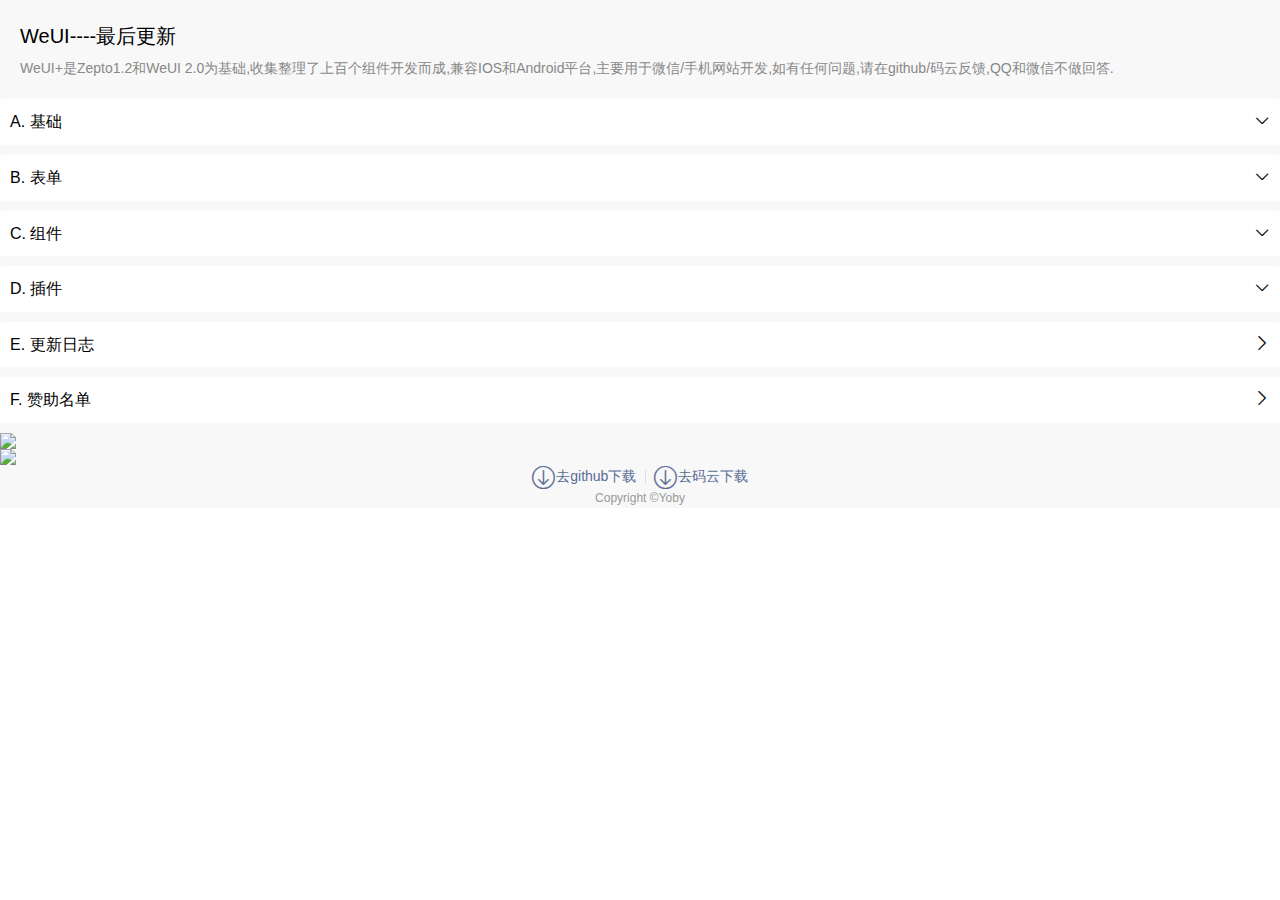
==== weui/index.html @ 35e092d7 "6.0后台改为golang" ====
<!doctype html>
<html>
<head>
<meta charset="utf-8">
<title>WeUI+在线演示</title>
 <meta name="viewport" content="width=device-width,initial-scale=1,user-scalable=0">
  <link rel="stylesheet" href="css/weui.css"/>
  <link rel="stylesheet" href="css/weuix.css"/>
  <link rel="icon" href="favicon.png"> <link rel="icon" href="favicon.ico">
      <script src="js/zepto.min.js"></script>
    <script src="js/php.js"></script>
      <script>

      $(function(){
	  $('.collapse .js-category').click(function(){
			$parent = $(this).parent('li');
			if($parent.hasClass('js-show')){
                        $parent.removeClass('js-show');
                        $(this).children('i').removeClass('icon-35').addClass('icon-74');
                    }else{
                        $parent.siblings().removeClass('js-show');
                        $parent.addClass('js-show');
                        $(this).children('i').removeClass('icon-74').addClass('icon-35');
                         $parent.siblings().find('i').removeClass('icon-35').addClass('icon-74');
                    }
		  });
       var kk=   ls.get("ver")
       console.log(kk)
          if(kk==null) {
              $.post("/ver", function (res) {
                  console.log(res)
                  ls.set("ver", res,3600*24*10*1000);
                  $("#num").text(res.ver)
                  $("#version").text(res.date)
              }, 'json')
          }else{
              $("#num").text(kk.ver)
              $("#version").text(kk.date)
          }

	  });

      </script>
</head>

<body ontouchstart>
<div class="contianer page-bg">
<div class="page-hd">
        <h1 class="page-hd-title">
            WeUI<span id="num" class="f-red"></span>----最后更新<span id="version" class="f-red"></span>
        </h1>
        <p class="page-hd-desc">WeUI+是Zepto1.2和WeUI 2.0为基础,收集整理了上百个组件开发而成,兼容IOS和Android平台,主要用于微信/手机网站开发,如有任何问题,请在github/码云反馈,QQ和微信不做回答.</p>
    </div>
<div class="page-bd">
        <ul class="collapse">
            <li><div class="weui-flex js-category" >
                    <div class="weui-flex__item" >A. 基础</div>
                    <i class="icon icon-74"></i>
                </div>
                <div class="page-category js-categoryInner">

                    <div class="weui-cells page-category-content">
                        <a class="weui-cell weui-cell_access" href="demo/base0.html">
                            <div class="weui-cell__bd">
                                <p>基础css类</p>
                            </div>
                            <div class="weui-cell__ft"></div>
                        </a>

            <a class="weui-cell weui-cell_access" href="demo/base1.html">
                <div class="weui-cell__bd">
                    <p>footer</p>
                </div>
                <div class="weui-cell__ft"></div>
            </a>
                        <a class="weui-cell weui-cell_access" href="demo/base2.html">
                            <div class="weui-cell__bd">
                                <p>flex</p>
                            </div>
                            <div class="weui-cell__ft"></div>
                        </a>
                        <a class="weui-cell weui-cell_access" href="demo/base3.html">
                            <div class="weui-cell__bd">
                                <p>字体大小/9种颜色/背景</p>
                            </div>
                            <div class="weui-cell__ft"></div>
                        </a>
                        <a class="weui-cell weui-cell_access" href="demo/base4.html">
                            <div class="weui-cell__bd">
                                <p>边框/padding/margin/圆角/菜单竖线</p>
                            </div>
                            <div class="weui-cell__ft"></div>
                        </a>
                        <a class="weui-cell weui-cell_access" href="demo/base5.html">
                            <div class="weui-cell__bd">
                                <p>九宫格/十六宫格/无图宫格</p>
                            </div>
                            <div class="weui-cell__ft"></div>
                        </a>
                        <a class="weui-cell weui-cell_access" href="demo/base6.html">
                            <div class="weui-cell__bd">
                                <p>表格</p>
                            </div>
                            <div class="weui-cell__ft"></div>
                        </a>
                        <a class="weui-cell weui-cell_access" href="demo/base7.html">
                            <div class="weui-cell__bd">
                                <p>article/时间线</p>
                            </div>
                            <div class="weui-cell__ft"></div>
                        </a>
                        <a class="weui-cell weui-cell_access" href="demo/base8.html">
                            <div class="weui-cell__bd">
                                <p>加载提示/loading/分割线</p>
                            </div>
                            <div class="weui-cell__ft"></div>
                        </a>
                        <a class="weui-cell weui-cell_access" href="demo/base9.html">
                            <div class="weui-cell__bd">
                                <p>导航,小红点/徽章</p>
                            </div>
                            <div class="weui-cell__ft"></div>
                        </a>

                        <a class="weui-cell weui-cell_access" href="demo/base10.html">
                            <div class="weui-cell__bd">
                                <p>图标</p>
                            </div>
                            <div class="weui-cell__ft"></div>
                        </a>
                        <a class="weui-cell weui-cell_access" href="demo/base11.html">
                            <div class="weui-cell__bd">
                                <p>标签</p>
                            </div>
                            <div class="weui-cell__ft"></div>
                        </a>
                        <a class="weui-cell weui-cell_access" href="demo/base12.html">
                            <div class="weui-cell__bd">
                                <p>gallery</p>
                            </div>
                            <div class="weui-cell__ft"></div>
                        </a>
                        <a class="weui-cell weui-cell_access" href="demo/base13.html">
                            <div class="weui-cell__bd">
                                <p>列表list</p>
                            </div>
                            <div class="weui-cell__ft"></div>
                        </a>
                        <a class="weui-cell weui-cell_access" href="demo/base14.html">
                            <div class="weui-cell__bd">
                                <p>面板</p>
                            </div>
                            <div class="weui-cell__ft"></div>
                        </a>
                        <a class="weui-cell weui-cell_access" href="demo/base19.html">
                            <div class="weui-cell__bd">
                                <p>折叠面板Collapse</p>
                            </div>
                            <div class="weui-cell__ft"></div>
                        </a>
                        <a class="weui-cell weui-cell_access" href="demo/base15.html">
                            <div class="weui-cell__bd">
                                <p>动画</p>
                            </div>
                            <div class="weui-cell__ft"></div>
                        </a>
                        <a class="weui-cell weui-cell_access" href="demo/base16.html">
                            <div class="weui-cell__bd">
                                <p>头像认证/图片/图片排版</p>
                            </div>
                            <div class="weui-cell__ft"></div>
                        </a>
                        <a class="weui-cell weui-cell_access" href="demo/base17.html">
                            <div class="weui-cell__bd">
                                <p>按钮</p>
                            </div>
                            <div class="weui-cell__ft"></div>
                        </a>
                        <a class="weui-cell weui-cell_access" href="demo/base18.html">
                            <div class="weui-cell__bd">
                                <p>msg提示页</p>
                            </div>
                            <div class="weui-cell__ft"></div>
                        </a>
                        <a class="weui-cell weui-cell_access" href="demo/table.html">
                            <div class="weui-cell__bd">
                                <p>js动态添加删除内容</p>
                            </div>
                            <div class="weui-cell__ft"></div>
                        </a>
                        <a class="weui-cell weui-cell_access" href="demo/base20.html">
                            <div class="weui-cell__bd">
                                <p>角标,图片展示</p>
                            </div>
                            <div class="weui-cell__ft"></div>
                        </a>
        </div>

                </div>
            </li>


            <li><div class="weui-flex js-category" >
                <div class="weui-flex__item" >B. 表单</div>
                <i class="icon icon-74"></i>
            </div>
                <div class="page-category js-categoryInner">

                    <div class="weui-cells page-category-content">

                        <a class="weui-cell weui-cell_access" href="demo/form1.html">
                            <div class="weui-cell__bd">
                                <p>单选,复选,开关</p>
                            </div>
                            <div class="weui-cell__ft"></div>
                        </a>
                        <a class="weui-cell weui-cell_access" href="demo/form2.html">
                            <div class="weui-cell__bd">
                                <p>文本框/文本域/验证码输入/验证表单</p>
                            </div>
                            <div class="weui-cell__ft"></div>
                        </a>
                        <a class="weui-cell weui-cell_access" href="demo/form3.html">
                            <div class="weui-cell__bd">
                                <p>支付场景</p>
                            </div>
                            <div class="weui-cell__ft"></div>
                        </a>
                        <a class="weui-cell weui-cell_access" href="demo/form4.html">
                            <div class="weui-cell__bd">
                                <p>picker/日期/时间/地址选择</p>
                            </div>
                            <div class="weui-cell__ft"></div>
                        </a>
                        <a class="weui-cell weui-cell_access" href="demo/form5.html">
                            <div class="weui-cell__bd">
                                <p>select</p>
                            </div>
                            <div class="weui-cell__ft"></div>
                        </a>
                        <a class="weui-cell weui-cell_access" href="demo/form6.html">
                            <div class="weui-cell__bd">
                                <p>popup/通知</p>
                            </div>
                            <div class="weui-cell__ft"></div>
                        </a>
                        <a class="weui-cell weui-cell_access" href="demo/form7.html">
                            <div class="weui-cell__bd">
                                <p>计数器</p>
                            </div>
                            <div class="weui-cell__ft"></div>
                        </a>
                        <a class="weui-cell weui-cell_access" href="demo/form8.html">
                            <div class="weui-cell__bd">
                                <p>搜索</p>
                            </div>
                            <div class="weui-cell__ft"></div>
                        </a>
                        <a class="weui-cell weui-cell_access" href="demo/form9.html">
                            <div class="weui-cell__bd">
                                <p>星级评分</p>
                            </div>
                            <div class="weui-cell__ft"></div>
                        </a>
                        <a class="weui-cell weui-cell_access" href="demo/form10.html">
                            <div class="weui-cell__bd">
                                <p>滑块/slider</p>
                            </div>
                            <div class="weui-cell__ft"></div>
                        </a>
                        <a class="weui-cell weui-cell_access" href="demo/form11.html">
                            <div class="weui-cell__bd">
                                <p>表单预览</p>
                            </div>
                            <div class="weui-cell__ft"></div>
                        </a>
                        <a class="weui-cell weui-cell_access" href="demo/form12.html">
                            <div class="weui-cell__bd">
                                <p>图片上传和预览,压缩</p>
                            </div>
                            <div class="weui-cell__ft"></div>
                        </a>
                        <a class="weui-cell weui-cell_access" href="demo/form13.html">
                            <div class="weui-cell__bd">
                                <p>单选,复选,文本框,文本域美化版</p>
                            </div>
                            <div class="weui-cell__ft"></div>
                        </a>
                        <a class="weui-cell weui-cell_access" href="demo/form14.html">
                            <div class="weui-cell__bd">
                                <p>上传进度</p>
                            </div>
                            <div class="weui-cell__ft"></div>
                        </a>

                    </div>

                </div>
            </li>

            <li><div class="weui-flex js-category" >
                <div class="weui-flex__item" >C. 组件</div>
                <i class="icon icon-74"></i>
            </div>
                <div class="page-category js-categoryInner">

                    <div class="weui-cells page-category-content">

                        <a class="weui-cell weui-cell_access" href="demo/js1.html">
                            <div class="weui-cell__bd">
                                <p>对话框/toptip/toast</p>
                            </div>
                            <div class="weui-cell__ft"></div>
                        </a>
                        <a class="weui-cell weui-cell_access" href="demo/js2.html">
                            <div class="weui-cell__bd">
                                <p>actionsheet</p>
                            </div>
                            <div class="weui-cell__ft"></div>
                        </a>
                        <a class="weui-cell weui-cell_access" href="demo/js3.html">
                            <div class="weui-cell__bd">
                                <p>滑动删除</p>
                            </div>
                            <div class="weui-cell__ft"></div>
                        </a>
                        <a class="weui-cell weui-cell_access" href="demo/jsx3.html">
                            <div class="weui-cell__bd">
                                <p>日历</p>
                            </div>
                            <div class="weui-cell__ft"></div>
                        </a>
                        <a class="weui-cell weui-cell_access" href="demo/js4.html">
                            <div class="weui-cell__bd">
                                <p>navbar/仿今日头条导航</p>
                            </div>
                            <div class="weui-cell__ft"></div>
                        </a>
                        <a class="weui-cell weui-cell_access" href="demo/js10a.html">
                            <div class="weui-cell__bd">
                                <p>navbar使用ajax</p>
                            </div>
                            <div class="weui-cell__ft"></div>
                        </a>
                        <a class="weui-cell weui-cell_access" href="demo/js5.html">
                            <div class="weui-cell__bd">
                                <p>tabbar和navbar非ajax切换</p>
                            </div>
                            <div class="weui-cell__ft"></div>
                        </a>
                        <a class="weui-cell weui-cell_access" href="demo/js6.html">
                            <div class="weui-cell__bd">
                                <p>轮播/swipe</p>
                            </div>
                            <div class="weui-cell__ft"></div>
                        </a>
                        <a class="weui-cell weui-cell_access" href="demo/dp">
                            <div class="weui-cell__bd">
                                <p>DPlayer视频播放器</p>
                            </div>
                            <div class="weui-cell__ft"></div>
                        </a>
                        <a class="weui-cell weui-cell_access" href="demo/dp/music.html">
                            <div class="weui-cell__bd">
                                <p>Aplayer音乐播放器</p>
                            </div>
                            <div class="weui-cell__ft"></div>
                        </a>
                        <a class="weui-cell weui-cell_access" href="demo/js7.html">
                            <div class="weui-cell__bd">
                                <p>音频播放</p>
                            </div>
                            <div class="weui-cell__ft"></div>
                        </a>
                        <a class="weui-cell weui-cell_access" href="demo/js8.html">
                            <div class="weui-cell__bd">
                                <p>js模板</p>
                            </div>
                            <div class="weui-cell__ft"></div>
                        </a>
                        <a class="weui-cell weui-cell_access" href="demo/js9.html">
                            <div class="weui-cell__bd">
                                <p>分页/点击加载更多</p>
                            </div>
                            <div class="weui-cell__ft"></div>
                        </a>
                        <a class="weui-cell weui-cell_access" href="demo/js10.html">
                            <div class="weui-cell__bd">
                                <p>底部滚动加载1</p>
                            </div>
                            <div class="weui-cell__ft"></div>
                        </a>
                        <a class="weui-cell weui-cell_access" href="demo/js15.html">
                            <div class="weui-cell__bd">
                                <p>底部滚动加载2</p>
                            </div>
                            <div class="weui-cell__ft"></div>
                        </a>
                        <a class="weui-cell weui-cell_access" href="demo/js14.html">
                            <div class="weui-cell__bd">
                                <p>下拉刷新</p>
                            </div>
                            <div class="weui-cell__ft"></div>
                        </a>
                        <a class="weui-cell weui-cell_access" href="demo/js101.html">
                            <div class="weui-cell__bd">
                                <p>ajax分页/分页样式</p>
                            </div>
                            <div class="weui-cell__ft"></div>
                        </a>
                        <a class="weui-cell weui-cell_access" href="demo/js11.html">
                            <div class="weui-cell__bd">
                                <p>新闻列表仿今日头条</p>
                            </div>
                            <div class="weui-cell__ft"></div>
                        </a>
                        <a class="weui-cell weui-cell_access" href="demo/js12.html">
                            <div class="weui-cell__bd">
                                <p>留言列表显示</p>
                            </div>
                            <div class="weui-cell__ft"></div>
                        </a>
                        <a class="weui-cell weui-cell_access" href="demo/js13.html">
                            <div class="weui-cell__bd">
                                <p>微信文章模板</p>
                            </div>
                            <div class="weui-cell__ft"></div>
                        </a>


                        <a class="weui-cell weui-cell_access" href="demo/js16.html">
                            <div class="weui-cell__bd">
                                <p>省简称弹出层</p>
                            </div>
                            <div class="weui-cell__ft"></div>
                        </a>
                        <a class="weui-cell weui-cell_access" href="demo/js17.html">
                        <div class="weui-cell__bd">
                            <p>JSSDK演示1.4</p>
                        </div>
                        <div class="weui-cell__ft"></div>
                    </a>
                        <a class="weui-cell weui-cell_access" href="demo/js18.html">
                            <div class="weui-cell__bd">
                                <p>侧边栏</p>
                            </div>
                            <div class="weui-cell__ft"></div>
                        </a>
						<a class="weui-cell weui-cell_access" href="demo/js19.html">
                            <div class="weui-cell__bd">
                                <p>地图定位选点</p>
                            </div>
                            <div class="weui-cell__ft"></div>
                        </a>
						<a class="weui-cell weui-cell_access" href="demo/js20.html">
                            <div class="weui-cell__bd">
                                <p>自动定位</p>
                            </div>
                            <div class="weui-cell__ft"></div>
                        </a>
						<a class="weui-cell weui-cell_access" href="demo/js21.html">
                            <div class="weui-cell__bd">
                                <p>城市选择</p>
                            </div>
                            <div class="weui-cell__ft"></div>
                        </a>
           <a class="weui-cell weui-cell_access" href="demo/js22.html">
                            <div class="weui-cell__bd">
                                <p>签到日历</p>
                            </div>
                            <div class="weui-cell__ft"></div>
                        </a>
                          <a class="weui-cell weui-cell_access" href="demo/js241.html">
                            <div class="weui-cell__bd">
                                <p>固定表头</p>
                            </div>
                            <div class="weui-cell__ft"></div>
                        </a>
                        <a class="weui-cell weui-cell_access" href="demo/js25.html">
                            <div class="weui-cell__bd">
                                <p>搜索下拉提示</p>
                            </div>
                            <div class="weui-cell__ft"></div>
                        </a>
                         <a class="weui-cell weui-cell_access" href="demo/js100.html">
                            <div class="weui-cell__bd">
                                <p>聊天窗口</p>
                            </div>
                            <div class="weui-cell__ft"></div>
                        </a>
                        <a class="weui-cell weui-cell_access" href="demo/js102.html">
                            <div class="weui-cell__bd">
                                <p>商品分类</p>
                            </div>
                            <div class="weui-cell__ft"></div>
                        </a>
                    </div>

                </div>
            </li>

            <li><div class="weui-flex js-category" >
                <div class="weui-flex__item" >D. 插件</div>
                <i class="icon icon-74"></i>
            </div>
                <div class="page-category js-categoryInner">

                    <div class="weui-cells page-category-content">

                        <a class="weui-cell weui-cell_access" href="demo/p1.html">
                            <div class="weui-cell__bd">
                                <p>js自定义方法</p>
                            </div>
                            <div class="weui-cell__ft"></div>
                        </a>
                        <a class="weui-cell weui-cell_access" href="demo/p2.html">
                            <div class="weui-cell__bd">
                                <p>fullpage</p>
                            </div>
                            <div class="weui-cell__ft"></div>
                        </a>

                        <a class="weui-cell weui-cell_access" href="demo/p3.html">
                            <div class="weui-cell__bd">
                                <p>摇一摇</p>
                            </div>
                            <div class="weui-cell__ft"></div>
                        </a>
                        <a class="weui-cell weui-cell_access" href="demo/p4.html">
                            <div class="weui-cell__bd">
                                <p>图片懒加载</p>
                            </div>
                            <div class="weui-cell__ft"></div>
                        </a>
                        <a class="weui-cell weui-cell_access" href="demo/p5.html">
                            <div class="weui-cell__bd">
                                <p>微信分享/关注</p>
                            </div>
                            <div class="weui-cell__ft"></div>
                        </a>
                        <a class="weui-cell weui-cell_access" href="demo/p6.html">
                            <div class="weui-cell__bd">
                                <p>二维码/名片生成</p>
                            </div>
                            <div class="weui-cell__ft"></div>
                        </a>
                        <a class="weui-cell weui-cell_access" href="demo/p7.html">
                            <div class="weui-cell__bd">
                                <p>axios</p>
                            </div>
                            <div class="weui-cell__ft"></div>
                        </a>
                        <a class="weui-cell weui-cell_access" href="demo/p8.html">
                            <div class="weui-cell__bd">
                                <p>f2移动图表</p>
                            </div>
                            <div class="weui-cell__ft"></div>
                        </a>
                        <a class="weui-cell weui-cell_access" href="demo/p9.html">
                            <div class="weui-cell__bd">
                                <p>vconsole</p>
                            </div>
                            <div class="weui-cell__ft"></div>
                        </a>
                        <a class="weui-cell weui-cell_access" href="demo/p10.html">
                            <div class="weui-cell__bd">
                                <p>mock模拟json数据</p>
                            </div>
                            <div class="weui-cell__ft"></div>
                        </a>
                        <a class="weui-cell weui-cell_access" href="demo/p11.html">
                            <div class="weui-cell__bd">
                                <p>lottie动画插件</p>
                            </div>
                            <div class="weui-cell__ft"></div>
                        </a>
                        <a class="weui-cell weui-cell_access" href="demo/svg.html">
                        <div class="weui-cell__bd">
                            <p>svg图标112个12kb</p>
                        </div>
                        <div class="weui-cell__ft"></div>
                    </a>
                        <a class="weui-cell weui-cell_access" href="demo/js23.html">
                            <div class="weui-cell__bd">
                                <p>emoji的编码解码</p>
                            </div>
                            <div class="weui-cell__ft"></div>
                        </a>
                        <a class="weui-cell weui-cell_access" href="demo/js24.html">
                            <div class="weui-cell__bd">
                                <p>macy瀑布流</p>
                            </div>
                            <div class="weui-cell__ft"></div>
                        </a>
                    </div>

                </div>
            </li>

             <li onclick="location.href='demo/help1.html'">
                <div class="weui-flex " >
                    <p class="weui-flex__item">E. 更新日志</p>
                    <i class="icon icon-108"></i>
                </div>

            </li>

            <li onclick="location.href='demo/help2.html'">
                <div class="weui-flex " >
                    <p class="weui-flex__item">F. 赞助名单</p>
                    <i class="icon icon-108"></i>
                </div>

            </li>
        </ul>
    <img src="https://weui.shanliwawa.top/weui/images/wechat.jpg" class="img-max">
    <img src="https://weui.shanliwawa.top/weui/images/alipay.jpg" class="img-max">

    </div>


<div class="weui-footer">
    <p class="weui-footer__links">
<a target="_blank" class="weui-footer__link" href="http://github.com/logoove/weui"><i class="icon icon-114 f24"></i>去github下载</a>
<a target="_blank" class="weui-footer__link" href="https://gitee.com/yoby/weui"><i class="icon icon-114 f24"></i>去码云下载</a>
    </p>

<p class="weui-footer__text">Copyright &copy;Yoby</p>

</div>


</div>
</body>
</html>
---- weui/css/weuix.css ----
/*导入扩展图标*/
/*图标*/
@font-face {font-family: "iconfont";src:url("[data-uri] AAFKY3Z0IA1l/uoAAM9YAAAAJGZwZ20w956VAADPfAAACZZnYXNwAAAAEAAAz1AAAAAIZ2x5ZivY uVsAAALEAADB4mhlYWQKMlSSAADEqAAAADZoaGVhB94D6AAAxOAAAAAkaG10eKguI8oAAMUEAAAB 2mxvY2F3HUZsAADG4AAAAQZtYXhwAyQM8wAAx+gAAAAgbmFtZQp/3BcAAMgIAAACLnBvc3QVuwse AADKOAAABRZwcmVwpbm+ZgAA2RQAAACVAAAAAQAAAADMPaLPAAAAANOJiEwAAAAA04mITQAEA/8B 9AAFAAACmQLMAAAAjwKZAswAAAHrADMBCQAAAgAGAwAAAAAAAAAAAAEQAAAAAAAAAAAAAABQZkVk AMAAeOZ9A4D/gABcA4AAhQAAAAEAAAAAAxgAAAAAACAAAQAAAAMAAAADAAAAHAABAAAAAABEAAMA AQAAABwABAAoAAAABgAEAAEAAgB45n3//wAAAHjmAP///4saBAABAAAAAAAAAAABBgAAAQAAAAAA AAABAgAAAAIAAAAAAAAAAAAAAAAAAAABAAAAAAAAAAAAAAAAAAAAAAAAAAAAAAAAAAAAAAAAAAAA AAAAAAAAAAAAAAAAAAAAAAAAAAAAAAAAAAAAAAAAAAAAAAAAAAAAAAAAAAAAAAAAAAAAAAAAAAAA AwAAAAAAAAAAAAAAAAAAAAAAAAAAAAAAAAAAAAAAAAAAAAAAAAAAAAAAAAAAAAAAAAAAAAAAAAAA AAAAAAAAAAAAAAAAAAAAAAAAAAAAAAAAAAAAAAAAAAAAAAAAAAAAAAAAAAAAAAAAAAAAAAAAAAAA AAAAAAAAAAAAAAAAAAAAAAAAAAAAAAAAAAIAIgAAATICqgADAAcAKUAmAAAAAwIAA1cAAgEBAksA AgIBTwQBAQIBQwAABwYFBAADAAMRBQ8rMxEhESczESMiARDuzMwCqv1WIgJmAAAABQAs/+EDvAMY ABYAMAA6AFIAXgF3S7ATUFhASgIBAA0ODQAOZgADDgEOA14AAQgIAVwQAQkICgYJXhEBDAYEBgxe AAsEC2kPAQgABgwIBlgACgcFAgQLCgRZEgEODg1RAA0NCg5CG0uwF1BYQEsCAQANDg0ADmYAAw4B DgNeAAEICAFcEAEJCAoICQpmEQEMBgQGDF4ACwQLaQ8BCAAGDAgGWAAKBwUCBAsKBFkSAQ4ODVEA DQ0KDkIbS7AYUFhATAIBAA0ODQAOZgADDgEOA14AAQgIAVwQAQkICggJCmYRAQwGBAYMBGYACwQL aQ8BCAAGDAgGWAAKBwUCBAsKBFkSAQ4ODVEADQ0KDkIbQE4CAQANDg0ADmYAAw4BDgMBZgABCA4B CGQQAQkICggJCmYRAQwGBAYMBGYACwQLaQ8BCAAGDAgGWAAKBwUCBAsKBFkSAQ4ODVEADQ0KDkJZ WVlAKFNTOzsyMRcXU15TXltYO1I7UktDNzUxOjI6FzAXMFERMRgRKBVAExYrAQYrASIOAh0BITU0 JjU0LgIrARUhBRUUFhQOAiMGJisBJyEHKwEiJyIuAj0BFyIGFBYzMjY0JhcGBw4DHgE7BjI2Jy4B JyYnATU0PgI7ATIWHQEBGRsaUxIlHBIDkAEKGCcehf5KAqIBFR8jDg4fDiAt/kksHSIUGRkgEwh3 DBISDA0SEowIBgULBAIEDw4lQ1FQQCQXFgkFCQUFBv6kBQ8aFbwfKQIfAQwZJxpMKRAcBA0gGxJh iDQXOjolFwkBAYCAARMbIA6nPxEaEREaEXwaFhMkDhANCBgaDSMRExQBd+QLGBMMHSbjAAABACz/ iAPSA14AKQBGQEMGAQECHhQCBAMCAQUAA0AAAgABAwIBWQADAAQAAwRZBgEABQUATQYBAAAFUQAF AAVFAQAlIx0bFxUPDQkHACkBKQcOKyUiByU2JyUWMz4BNy4BJw4BBxQXBSYjDgEHHgEXMjcFBhUe ARc+ATcuAQM4Ri3+mgYGAWYuRUFYAQFYQUJZAQP+nC9EQlkBAVlCRC8BZAMBWUJBWAEBWLwx0BkY zzIBWEFCWAEBWUEKE8w0AVhBQlcBM80TC0JXAQFXQkFYAAAAAAIAJf+hA98DXwASACAAMEAtAQED AhEBAQMCQBIAAgE9AAAAAgMAAlkAAwEBA00AAwMBUQABAwFFJiUmJgQSKwUBNjUmJyYnBgcGBxYX FhcyNwkBPgE3FhcWFwYHBgcuAQPf/s9EBWVkmZllZQMEZWSZcV8BMfzfA6J7elFSBARSUXp7ogsB MWBxmmNmBQVmZJmYZmQEQ/7NAlZ7ogMDUVB8e1BRBASiAAEAQv+oA7kDRAAHAAazBwIBJislBRMB FwkBBwI2AQV+/InpAjP+PAZncQNO/fZuAgD9zPAAAAAAAQBXADgDqQLDAAIADkALAgEAPQAAAF8Q AQ8rEyEBVwNS/lYCw/11AAIAvAAaA0EC4AADAAsAO0A4BQECAQFABgQCAgEDAQIDZgADA2cAAAEB AEsAAAABTwUBAQABQwQEAAAECwQLCgkHBgADAAMRBw8rEzUhFQElBSMdASMRvAKF/bwBAAEEwIMC fmJi/v/i4sGiAWMAAAABAFcANgOpAsEAAgAOQAsAAQA+AAAAXxEBDysJASEB/wGq/K4Cwf11AAAA AAIADP/wA/QDEQA6AE4AhEANPiolHwQKCyQBBQoCQEuwIVBYQCsIAQAHAQECAAFXBgECAAMEAgNY AAQACwoEC1kACQkKQQAKCgVRAAUFCwVCG0AoCAEABwEBAgABVwYBAgADBAIDWAAEAAsKBAtZAAoA BQoFVQAJCQoJQllAFE1LRUM6OTg2NDMyMBYoIREREQwUKwEHIRUhFSMVPwEHDgEHBicuASMOAQcO ARceATc+AT8BFxYEHwE1Jy4BLwE3PgE1NCYrATUhNTQPATUjAxYfAQcGBw4BJyYnJjY3PgEXHgEB ogL+9gEN3uHjBAgwBghCVWc5OlIkRwlBRtJoJG0WDCYdAQEeFjspoCARFxE1KE51ARqNjY0dQyUn FhcoOXJEkAkDEBgdP0EwMwLPQjJYMAICEB5yAwITGhMBFxoypzc7CjISThkOEw92DQmtDwsyDQYu JJYOBwRYLAQBAYj+BxcTFRscHisjBAhuISsSFg4CAQkAAAASAET/xAO8AzwAAAACAAQABgAIAAoA DAAcACsAOwBIAFgAZwBvAH8AjQCcAJ0AnUCaOjIeAwAGlkMCCQedd2dlYzMrKScACgsJh1cCDQt+ dloDDAIFQAAABgEGAAFmEAEBBwYBB2QRAQMNAg0DAmYAAgwNAgxkAAQABgAEBlkIAQcKAQkLBwlZ DwELDgENAwsNWQAMBQUMTQAMDAVRAAUMBUULCwUFj46Mi4qJc3FtbGloUE9HRkVELy0WFQ4NCwwL DAwLBQYFBhUSDysBJRUBNQMzNxUBNQUjAiIOAhQeAjI+AjQuAQMRFhcWFxYXFhcHNic0JwM2MzIX FhcRJicmLwM2BzY3Njc2NxcmDwEhNgMmNTQ3NjchBgcGDwMmNxEmJyYnJicmJzcGFxQXNjIWFAYi JjQTBiMiJyYnERYXFh8DBjcGBwYHBgcnFjcyNyEGNyE2NzY/AxYXFhUUByMA/wIC/pQBAdb+lAFr AQ+0pXZHR3altKV2R0d2XTMsEw8nGwYGzwMCAdAYFzY0DQ0MDgUGJBLDM94PECcvCwzQExMO/qAW NAMPAwQBJhAMBQQkEcQU8TMsExAmGwYH0AMCAWtuT09uT7QYFzY0DQ0MDgYFJRHDM9wPECYwCwzQ ExMHBwFgFSL+2hAMBQQkEcQVBgMOjgHrAwH+kAECAwIB/pIBmAK/R3altKV2R0d2pbSldv7cAS0W IhAPJy8LDNATEwcHAX0DDgMF/toQDAUEJRHDFZQTECYbBwbQAwECM/79GBc2NA0NDA4FBiURwzMX /tMWIw8QJi8LDNATEwcHok9uT09u/i4DDgMFASYQDAUEJBLDFZITDycbBgbPAwIBM1IMDgUGJBLD MzgYFzY0AAwAh//VA34DLABXAGMAcACRAJ8AqADLAOEA+wEPARoBIQLuS7ALUFhBJgEhAFoAAgAD AAQAhAANAAwAAwAFAAYAlgABAAgACQDIAMQAtACpAEYAPwAZAAcACwAIAOQAOwAgAB8ABAAOAAsA NgABAAwADgAGAEAbS7AMUFhBJgEhAFoAAgADAAQAhAANAAwAAwAFAAYAlgABAAgABwDIAMQAtACp AEYAPwAZAAcACwAIAOQAOwAgAB8ABAAOAAsANgABAAwADgAGAEAbQSYBIQBaAAIAAwAEAIQADQAM AAMABQAGAJYAAQAIAAkAyADEALQAqQBGAD8AGQAHAAsACADkADsAIAAfAAQADgALADYAAQAMAA4A BgBAWVlLsAtQWEBXAAQCAwIEA2YAAAMGAwAGZgAJBwgHCQhmAAgLBwgLZAALDgcLDmQADgwHDgxk DwENDAEMDQFmAAMABgUDBloABQoBBwkFB1kAAgIKQQAMDAFSAAEBCwFCG0uwDFBYQFEABAIDAgQD ZgAAAwYDAAZmCQEIBwsHCAtmAAsOBwsOZAAODAcODGQPAQ0MAQwNAWYAAwAGBQMGWgAFCgEHCAUH WQACAgpBAAwMAVIAAQELAUIbS7AbUFhAVwAEAgMCBANmAAADBgMABmYACQcIBwkIZgAICwcIC2QA Cw4HCw5kAA4MBw4MZA8BDQwBDA0BZgADAAYFAwZaAAUKAQcJBQdZAAICCkEADAwBUgABAQsBQhtL sDJQWEBUAAIEAmgABAMEaAAAAwYDAAZmAAkHCAcJCGYACAsHCAtkAAsOBwsOZAAODAcODGQPAQ0M AQwNAWYAAwAGBQMGWgAFCgEHCQUHWQAMDAFSAAEBCwFCG0BZAAIEAmgABAMEaAAAAwYDAAZmAAkH CAcJCGYACAsHCAtkAAsOBwsOZAAODAcODGQPAQ0MAQwNAWYAAwAGBQMGWgAFCgEHCQUHWQAMDQEM TQAMDAFSAAEMAUZZWVlZQCHw7ufl19XBv7Gvp6WjoZiXlZORkIGAcG9dXFdWLy4kEA8rAQ4BBwYj IgYVFAcGHwEHDgEXHgE3PgE3NhcUFhceAR8BBgcGFQYXFhcWFxY2NzYyFxY3NicmNzYnJi8BNzY/ ARceARcWNjc2Jy4BJy4BNzYnJicuAScuARcWFxYGJicmNjc+AQcWFxYHBicmNTQ3PgEXHgEVFAYH BjU0NzYHBgcOAScmBwYXFgYmJyY1NDY3NhYHFjMyFQYiJicmJyYXFhcGKwE3NjsBBgUWBwYWFxYz FjY9ARcWNjc2Fx4BBw4BBwYnJicmNj8BFx4BBxYXFhcWFxYUBiMiJicmNz4BJyY3NgUWBxQjIhcW FxYGBwYnIicmNzY3Njc2Nz4BAw4BFxY3Njc2FxYfARY3NjU0JyYHBhYXFjY3NjU0JhYUBicmNhcB y1p2BwIDBA0FBgIBFiceDAUKCwggBQYDGQsFBwECAQ4oAQcIAxA/GjEyMz81ki8jDAUCAQULHgwS EgoJDQoYCAoQAwEHBiIQCwMCBxUKBAltUhdUeRkDAx8tDwkBCAojgBkDAxUVFyUYCB6dITsiDggL DAkFCzmBNxMBAggHBCAJCksoHGHAMkAgAiEzEjcJBg4GzAoTExQUCQUB/ucEBwYDCxQsIxAdTY83 EgMJBgcUgVV1UT0JAQYGBQ4FDR0GCw0NChwZER4qPQgECQYBBQwXGAH4FQEIBQYGAgEDCRpEKgUK JCgGBAoLCQgIywYGAgMHAgEECgUCAwMFAggQgQoBCwgKBwkZDQsDAggEAycUil8cGQcKCAgZGRw0 ai4UCgQEIgoIBQYwEAYKAwQBBxUyEQoLBRwJBAQKCgodMSYdDAECCxQMBhoaGRkUDxkDAygiIBwZ RxUPCQ4mIg8fU4IaCAOBECsmMQMeEDgRFA4NESwsFxYKEDksFAcCqwkeCQUWBAIBAg8QBAIJKgIp DgIBDQwEDgcHBwsiCAUDfxEEAwUECgkFBAIUAgICATQCLConDBcBFzIrAwgeJA0DCl8cT2YEBU8+ VBQ3DgwJAwjlBgcIDQkYFA8FFhIJEAwFAgQQEAwKCwUHBhELCQcXAQUKFBcMBwMCDgwCAhIHFQcO DgMGEAEBCBEPCgUMEgYOCgsjCAUBCAgQExIYEAMGBQsCAAAGAB7/8QPjAwkAHAAnADIASgBTAFwA KkAnDQEAAwFAPzwLAwA9AAIBAmgAAQMBaAADAANoAAAAX1BPMjElLwQQKwEOAx4BFxYGDwE/ARcW OwEnJj4COwEnLgIHHgEHBi4CNz4BBR4BDgEnLgE3NhYXDgEXHgM/ARcWNzYnJjY3PgEuAwceAQcO AScmNhcWBgcGJjc+AQE1RXFGIQ0/NwoCDhA6OR82LhAGECRWg0obBRZ+r3MXAhYRJRYHDAsqAQIR CA8iFB4FHAsed2qDBANFbIlFFi4uAgEMCwEONjALPF2CSwkIBAg2Cgst3w4EERopDQkmAwkNQ1pt aWUkBg8pMB8eBw4WPHlaORNMcjCgEDYOCwUYIhIPCQoMJh8QBwxADwYBgBSQXD1oPRcVBhkZAgMl IgwKJ2hnYUUekQcaCxkCFxslFA4nCQ0nGhAHAAAGACoABAPUAv0AFgAxAEQAVABeAHAAOkA3LAEE BQFAAAABAGgAAQUBaAAFBAVoAAIDAmkABAMDBE0ABAQDUgADBANGY2FUU0tKOjkxMCUGDysBDgEX HgEzMhceARUUFhcWNjc2JicuAQUGBwYWFxYkNz4BJicuATc2Jy4BDwE3NicmBhceARUUBgcOAScu ATU0Nz4BNzYHBhUUFxY2Nz4BNTQmJyYGFxYVFAYnJj4CAQYWMzIWFRQWFxY2NTQmJyYGAqAWCRAI FyBYLBwOBAwcJAYIRj0ocv6yZml/D4ySAVlqNR4zOxAMAxIKDmROKQQGKhE/jkVPXE8rhCdKTzUZ LyV1U19HHFggKDAwIRpNEQc4EAkEFCkBLBUXIh0bBQgZJEE0FhIC+AooEAcFNCArOjQUBxAmNEOL JBcQgCRwh+9ERylmMW9aFQUJBS8eLBQbDilFFQkB+RNOMjZdGw4EChVPNDgxGBsNJ1ssVEolDwIQ FUgnH0ENCwOBBxEXGw8JIxUDAYkVKR8hFRAGESEpM0QEAgQAAAABACkAaAPXApoAFABTS7AWUFhA HAACAwJoAAMBAQNcAAEAAAFNAAEBAFIEAQABAEYbQBsAAgMCaAADAQNoAAEAAAFNAAEBAFIEAQAB AEZZQA4BAA8NCwkGBQAUARMFDislMjY1NCYjNC4BIyIGByMiBhUUFjMDXjRFRzJXk1Z1thQeQFhX QWhGNDVTVY1Oh2xkQ0FXAAAAAAQAK/+pA9UDUwAIABkAJQAmADlANiYBBAE/BgECAAUBAgVZAAEA AAQBAFkABAMDBE0ABAQDUQADBANFCgkhIBsaEhEJGQoZExIHECsTFBYgNhAmIAYBIg4CFB4CMj4C NC4CEiIuATQ+ATIeARQGBcW4AQW5uf77uAE7YK1+Skp+rb+ufUtLfa4S4sBvb8Div3Bw/tABfoK5 uQEFuLgBUkp+rb+ufUtLfa6/rX5K/Itwv+LAb2/A4r9wAAAAAwAr/6kD1QNTABAAHAAdAC9ALB0B AgE/BAEAAAMCAANZAAIBAQJNAAICAVEAAQIBRQEAGBcSEQkIABABEAUOKwEiDgIUHgIyPgI0LgIS Ii4BND4BMh4BFAYFAgBgrX5KSn6tv659S0t9rhLiwG9vwOK/cHD+0ANTSn6tv659S0t9rr+tfkr8 i3C/4sBvb8Div3AAAAMAQP/AA8ADQAAHAA8ANgBJQEYUAQQCLygfHgQFBAJAAAQCBQIEBWYHAQUG AgUGZAAGAwIGA2QAAQACBAECWQADAAADTQADAwBSAAADAEYVFS4YExMTEAgWKwQgABAAIAAQACAG EBYgNhAHJy4BDwEjBg8BBhQXFh8BHgQzMj8BERQWMjY1ERcWMzY3NjQCuf6O/vkBBwFyAQf+3/7C 4eEBPuHKngcTCQEBBgKgCQkBAgICBAMEAwINCWgTGhNpCQ4NCQpAAQcBcgEH/vn+jgI54f7C4eEB PmmgBwQEAQMDnwkbCQIBAgEBAQEBCmf+zw0TEw0BM2oKAQgKGgAAAAABAEj/4AO/Ax4AUAAlQCJQ OAQABAI+AwECAQJoAAEBAFEAAAALAEJHRkVDKikUEgQOKwEmBg8BJicuAQYHDgEXHgEXHgEzMjY3 PgU3NiYnJg4BBwYHDgIiJicuAScmNz4BFhceARcnJgYHBhQeAR8BFjsBFzI+Az8BNiYnA6sMGAQZ LVhb385FMikLDFVEN4FDYrM8CREODAsIAwMODQgRCwIQLyNeaW5tLjlIChVYOq+9Tio/Em4NGAUC BQkGogYGAwIECAYGBQE6BAsNAn8FCw1FZEJEGVZbQp9TUo4yKSpWUAwZGhscHA8NFgMCBgwJSj0u QR4kIit3RpB1TEoWOSBVMisFCwwGDQsJAz8CAQIEBQcEoQwYBQAAAAMBogAAAmIDAAAHABUAHQB4 S7ALUFhAIAAAAAECAAFZAAIAAwQCA1kABAUFBE0ABAQFUQAFBAVFG0uwFlBYQBoAAgADBAIDWQAE AAUEBVUAAQEAUQAAAAoBQhtAIAAAAAECAAFZAAIAAwQCA1kABAUFBE0ABAQFUQAFBAVFWVm3ExUl IxMSBhQrADQ2MhYUBiIHNDYzMh4BFRQGIyIuARA0NjIWFAYiAaI4Tzk5Tzg4KBosGjknGi0ZOE85 OU8CeFA4OFA4wCg4GiwaKDgaLP7SUDg4UDgAAAQAQP/AA8ADQAAVACYAMgA+AExASQABAAFoAgoC AAADBAADWgsBBAkBBwYEB1kIAQYFBQZNCAEGBgVRAAUGBUUYFgEAPDs2NTAvKikhHhYmGCYSDwwK BwQAFQEVDA4rASM1NCYjISIGHQEjIgYUFjMhMjY0JgchIgcGFREUFjMhMjY1ETQmARQGIiY1ETQ2 MhYVExQGIiY1ETQ2MhYVA6CgOCf+vyg4oA0TEw0DQA0TE439wA0KCTgoAcAoOBP+kxMaExMaE8AT GhMTGhMCoEAoODgoQBMaExMaE4AJCQ7+ICg4OCgB4A0T/kANExMNAWANExMN/qANExMNAWANExMN AAAABABA/8ADwQNAAAsAFAA0AFgAvrU4AQgMAUBLsChQWEBAAAgMBwwIB2YOAg0DAAQBBABeAwEB AWcABgAFCwYFWQALAAoJCwpZAAkADAgJDFkABwQEB00ABwcEUQ8BBAcERRtAQQAIDAcMCAdmDgIN AwAEAQQAAWYDAQEBZwAGAAULBgVZAAsACgkLClkACQAMCAkMWQAHBAQHTQAHBwRRDwEEBwRFWUAo FxUNDAEAWFdPTElGPj02NTEuKCUiHxU0FzQREAwUDRQGBAALAQsQDislIgYUFjMyPgE1NCYhIgYU FjI2NCY3ISIuAicDJy4BKwEiJjQ2OwEyFh8BEx4BMyEyFhQGJSImJzQ+ATclMjY3EzYmJy4BIyEi JjQ2MyEyHgEXFgcDDgEjAWEbJSUbER0SJgGmGyUlNSYmJf34ESAYEQI2HwISCikNExMNKSM2BB82 AhEKAggNExP+EwwTAQcOCQGyDBIBMwEFBQMHBf3WDRMTDQIqDBcUCB4GMwQ1I0AlNiURHhEbJSU2 JSU2JSANFh8RAX6zCxETGhMwI7L+gAsQExoTgBENCBAJASAQCwEgCBEFAwQTGhMHDAohMP7fITAA AAAADwBg/+ADoAMgAA8AHwArADcAQwBPAFsAZwB3AIcAlwCnALcAxwDXANRA0R0BFyYcIwMWFRcW WRsBFSQYIQMSARUSWR8BAg4BAk0ADggBDk0ACBEBCE0ADQoEDU0PCwkDAQAKBwEKWQAHBQQHTQAR IAEQAxEQWQAFDAYCBAAFBFklGiIDFBQTURkBExMKQQADAwBRHgEAAAsAQsrIubiqqJqYiYh6eGpo ERACANLPyNfK18G+uMe5xrKvqLeqt6KfmKeap5GOiJeJloJ/eId6h3JvaHdqd2NiXVxXVlFQS0pF RD8+OTgzMi0sJyYhIBkWEB8RHgoHAA8CDycOKwUjIiY9ATQ2OwEyFh0BFAYDIgYdARQWOwEyNj0B NCYjACImPQE0NjIWHQEUFiImPQE0NjIWHQEUJiImPQE0NjIWHQEUBiImPQE0NjIWHQEUBiImPQE0 NjIWHQEUJiImPQE0NjIWHQEUBSMiJj0BNDY7ATIWHQEUBhMjIiY9ATQ2OwEyFh0BFAYDIgYdARQW OwEyNj0BNCYjByMiJj0BNDY7ATIWHQEUBgUjIiY9ATQ2OwEyFh0BFAYDIgYdARQWOwEyNj0BNCYj ByMiJj0BNDY7ATIWHQEUBgGAwCg4OCjAKDg46A0TEw3ADRMTDQFtGhMTGhNtGhMTGhMTGhMTGhOT GhMTGhOTGhMTGhMTGhMTGhP+wEANExMNQA0TEzPAKDg4KMAoODjoDRMTDcANExMNQEANExMNQA0T EwHzwCg4OCjAKDg46A0TEw3ADRMTDUBADRMTDUANExMgOCjAKDg4KMAoOAFAEw3ADRMTDcANE/7g Ew1ADRMTDUANExMNYA0TEw1gDc0TDUANExMNQA1TEw2ADRMTDYANsxMNgA0TEw2ADe0TDSANExMN IA2zEw1ADRMTDUANEwFAOCjAKDg4KMAoOAFAEw3ADRMTDcANE8ATDUANExMNQA0TgDgowCg4OCjA KDgBQBMNwA0TEw3ADRPAEw1ADRMTDUANEwAFAED/wAPAA0AACwAXAC0AOABaAQhLsAtQWEA0AAUI BWgABwQBAQdeAAgJBg4DBAcIBFkNCwMDAQIBAAwBAFoADAoKDE0ADAwKUQ8BCgwKRRtLsBRQWEAu AAUIBWgABwQBAQdeDQsDAwECAQAMAQBaAAwPAQoMClUJBg4DBAQIUQAICAoEQhtLsBZQWEAvAAUI BWgABwQBBAcBZg0LAwMBAgEADAEAWgAMDwEKDApVCQYOAwQECFEACAgKBEIbQDUABQgFaAAHBAEE BwFmAAgJBg4DBAcIBFkNCwMDAQIBAAwBAFoADAoKDE0ADAwKUQ8BCgwKRVlZWUAiOzkZGFNSS0hD QTlaO1o4NzMwKickIh8cGC0ZLRUVFRAQEiskIiY1ETQ2MhYVERQGIiY1ETQ2MhYVERQBIzU0JiMh IgYdASMiBhQWMyEyNjQmJTQ2MyEyHgEdASEBISImNRE0PgEzMhYVERQWMyEyNjURND4CMh4CFREU BgJtGhMTGhPTGhMTGhMB4KA4J/6/KDigDRMTDQNADRMT/ZMTDQFBCA8I/oABoP5AKDgJDgkNExMN AcANEwUJDA0MCAU4gBMNAWANExMN/qANExMNAWANExMN/qANAg1AKDg4KEATGhMTGhNADRMIDwlA /SA4KAHgCQ8IEg7+IA0TEw0B3wcMCAUFCAwH/iEoOAAAAwAg/+AD4ANBACUAKwBCAEhARUI9Hh0U CwYCCAFAAAIIBggCBmYAAAAIAgAIWQAGAAMEBgNZBwUJAwQEAVEAAQELAUImJkA/Ojg0Mi8tJism Kx8mOxIKEisJASYiBwEOAR4BPwERFBYzITI2NREXHgEzMj4CPwE+AjQuAgE1NDIdASUUKwE1NCYj Ig4BHQEjIiY1EQE2MhcBA9T+ahpIGv5qCgMQGgoNRSgCgCUuDAQKBgMFBgUCBAIDAgIDBP4JQAFA E+0yLh8tFNMPHgFJCRsJAUoB6wFBFRX+vwgaFQMIC/58KDg1KwGCCQMEAQIDAgQDBwcHBwYG/jex Dg6xICCxHy8YIhSxFQsBtgEEBwf++wAAAwBB/8ADwQNAAAgAEQBCAFZAUyYBBAYBQAAFAAYEBQZZ AAQACQgECVkACAAHAAgHWQsCCgMAAQEATQsCCgMAAAFRAwEBAAFFCgkBADs5NTIvLCIfHBkVEw4N CREKEQUEAAgBCAwOKyUiBhQWMjY0JiEiBhQWMjY0JhMmIyEnLgIrASIGFBY7ATIeAhUXEx4DMyEy NjQmIyEiLgEvASUyPgI3EzYmAWEaJiY1JSUBpRomJjUlJW0ZJv1/AgMbKRcoDRMTDSgFCwgGHzYD EBkgEQIIDRMTDf34Bw0IAQUB+xEgGRACMwMNQCU1JiY1JSU1JiY1JQKEHA0XJhYTGhMECAsFs/6C ER8WDRMaEwcNByYfDRYeEQEgFysAAAACAB//4APiA0EAIwAvAC5AKxQLAgIAAUADAQIABQACBWYA AAAFBAAFWQAEBAFRAAEBCwFCIxghGDsSBhQrCQEmIgcBDgEeAT8BERQWMyEyNjURFx4DMhYzMjY3 PgEuAQEVIzU0NjMyHgIVA9b+ZxpIGv5qCgMQGgsNRCgCgCYuDgIDAwQDAwIHDgQEBAIG/oXAMi4Y JhYMAewBQBUV/r8IGhUDCAv+fCg4NSsBhQwBAgECAQcGBQwMDP57Q7MfLg0XGg8ABQBA/+ADwAMg AAsAOQBFAFEAlgCWQJNqXQIKC2tcAgMKAkAABg0JDQYJZgADCg8KAw9mAA8MCg8MZBMBDAQKDARk AA0ADggNDlkACREBCAEJCFkAAQAACwEAWQALEgEKAwsKWQAFBQdRAAcHCkEABAQCURABAgILAkJT UkhGPDoODJSTiIZjYVKWU5ZOS0ZRSFFCPzpFPEU0MSopJCEcGRQTDDkOORUQFBArEiImPQE0NjIW HQEUASEiJj0BNDYyFh0BFBYzITI2NRE0JiMhIgYdARQGIiY9ATQ+AjMhMhYVERQGASMiJjQ2OwEy FhQGAyMiJjQ2OwEyFhQGFyIuAicmNjc2NzUuATU0MzIeAxUUBxUeBBceAQ4BJy4CJy4CPQE0Njc2 NTQmIyIGFRQWFxYdARQGBwYHBq0aExMaEwKg/YAoOBMaExMNAoANExMN/YANExMaEw8aJBMCgCg4 OP04YA0TEw1gDRMTDWANExMNYA0TE3IFCggGAgMODWFHMi7ALkYpGgl/EzElKg0GDQ4GFg0RLGEc CA4IBwZyPERFOycsDRIMMIsEASATDaANExMNoA3+rTgnQQ0TEw1BDRITDQKADRMLBi8NExMNLxAe Fg04KP2AKDgCQBMaExMaE/6gExoTExoTYQQGCQYNFgMXCBQrgWLAFyU1Mh2rZBQCCAcJAgIDFhoO AwQJEAIBCQ4IQQgNBVKTRTs7RVlrIgkQQQwTAQIdAQAAAAQAYP/AA6ADQAALABsAKwBNAEtASAAJ AAcDCQdZAAMIBgsDBAEDBFkAAQAABQEAWQAFAgIFTQAFBQJRCgECBQJFHRwODENBOzo1My0sJSIc Kx0qFhMMGw4bFRAMECskIiY9ATQ2MhYdARQFISImNRE0NjMhMhYVERQGASIGFREUFjMhMjY1ETQm IyoBJj0BNC4BIyIGHQEUBiImPQE0PgEzMh4GHQEUAg0aExMaEwEg/YAoODgoAoAoODj9WA0TEw0C gA0TEw1TGhM7WS5KdBMaE0xyQBcvLCskHxYMgBMNYA0TEw1gDdM4KAFgKDg4KP6gKDgB4BMN/qAN ExMNAWANExMNgjRZMWlVgg0TEw2CTHc7ChIaISkuNRuCDQAAAAIAYP/gA6ADIAAPADABNEuwC1BY QBgrAQUGIBICAgUbGAIDAgNAEQEFHgECAj8bS7AMUFhAEysgEhEEAgYbGAIBAgJAHgECAT8bQBgr AQUGIBICAgUbGAIDAgNAEQEFHgECAj9ZWUuwClBYQCwABgcFBwZeAAUCBwUCZAACAwcCA2QABwcA UQgBAAAKQQQBAwMBUQABAQsBQhtLsAtQWEAtAAYHBQcGBWYABQIHBQJkAAIDBwIDZAAHBwBRCAEA AApBBAEDAwFRAAEBCwFCG0uwDFBYQCEABgcCBwYCZgAHBwBRCAEAAApBBQQDAwICAVEAAQELAUIb QC0ABgcFBwYFZgAFAgcFAmQAAgMHAgNkAAcHAFEIAQAACkEEAQMDAVEAAQELAUJZWVlAFgIALi0p KCIhHRwaGRUUCgcADwIPCQ4rASEiBhURFBYzITI2NRE0JgMBFQYHIg4BBwYiLwEiNSYnNSMnLgE2 NzYWHwE3NjIeAQNA/YAoODgoAoAoODiR/wACBAEBAgEGDAYCAQYBAX4GBAUGCRsJZ+oJGxIBAyA4 KP2AKDg4KAKAKDj+qv79AQICAQEBAgICAQMBAYEGERAHCQEJauwJExoAAAAAAwBg/+ADoAMgACAA MABAATxLsAtQWEAaIAACAQAEAQIBGw0CAwIVEQIEAwRAHAECAT8bS7AMUFhAFyAAAgEABAECARsV EQ0EBAIDQBwBAgE/G0AaIAACAQAEAQIBGw0CAwIVEQIEAwRAHAECAT9ZWUuwC1BYQDwAAAgBCAAB ZgABAggBAmQAAgMIAgNkBQEDBAgDBGQABAkIBAlkCwEICAdRAAcHCkEACQkGUgoBBgYLBkIbS7AM UFhANgAACAEIAAFmAAECCAECZAMBAgQIAgRkBQEECQgECWQLAQgIB1EABwcKQQAJCQZSCgEGBgsG QhtAPAAACAEIAAFmAAECCAECZAACAwgCA2QFAQMECAMEZAAECQgECWQLAQgIB1EABwcKQQAJCQZS CgEGBgsGQllZQBgyMSMhOjcxQDI/KyghMCMwFCITFBQRDBQrASYiDwEnLgEGFB8BMxUWFzMXFjMy Nz4CMzY3NQE2JicTISImNRE0NjMhMhYVERQGASIGFREUFjMhMjY1ETQmIwLXCRsJ6mcJGxMJfgEB BAIDBgYHBQECAQEEAgEACgEJaf2AKDg4KAKAKDg4/VgNExMNAoANExMNAfYKCexqCQETGgqBAQED AwICAQEBAgIBAQMJGgr96TgoAoAoODgo/YAoOAMAEw39gA0TEw0CgA0TAAACAED/wgPAAz4AGAA0 AEFAPgcBBQYCBgUCZgQIAgIDBgIDZAAAAAYFAAZZAAMBAQNNAAMDAVIAAQMBRhoZMS8sKygmIyEe HRk0GjQsEgkQKwEuASIGBw4CFRQWFx4CMzI+AjU0LgEDIxUUBiImPQEjIiY0NjsBNTQ2MhYdATMy FhQGAz1Ao7SjQCo7HkQ/KmZxPFqjf0QeO4fAExoTwA0TEw3AExoTwA0TEwK7QENDQCplcTtZoz8q Ox5Df6NZO3Fl/s/ADRMTDcATGhPADRMTDcATGhMAAAABAH8A3wOBAnsAHwAdQBoUDQIBAAFAAwEA PgAAAQBoAgEBAV8kLhEDESsJASM1JgcGBwEOARQWFx4CMzI3CQEWMzI2Nz4CLgEDd/6eARIVBAL+ ogUFBQUDBwgEDgkBSAFMCg0GDAUDBQEBBQEXAV8BEQ0CA/6fBQwMDAQDBAIJAUv+tgkFBQMKCQoJ AAMAQP/CA8ADPgASACUAQQCSS7AKUFhANgAFAgQCBV4GCgIEBwIEB2QJAQcIAgcIZAAIAwMIXAAB AAIFAQJZAAMAAANNAAMDAFIAAAMARhtAOAAFAgQCBQRmBgoCBAcCBAdkCQEHCAIHCGQACAMCCANk AAEAAgUBAlkAAwAAA00AAwMAUgAAAwBGWUAWJyY+PDk4NTMwLisqJkEnQScXGhALEisEIi4CNTQ+ ATc+ATIeAhQOAQIiDgIUHgIzMj4BNz4BNC4BEyM1NCYiBh0BIyIGFBY7ARUUFjI2PQEzMjY0JgJa tKN/RB47KkCjtKN/RER/sJqMbTo6bYxNM2FXJTY6Om0HwBMaE8ANExMNwBMaE8ANExM+Q3+jWTtx ZSpAQ0N/o7KjfwL5OmyLmotsOhoyJDaMmYts/tzADRMTDcATGhPADRMTDcATGhMABAAfACED3wLf AFIAbgB2AH4Av0uwFFBYQEQABgsFCwYFZgoBCA0OCQheAAMAAgsDAlkACwwHEAMFDQsFWQANAA4J DQ5ZAAkBAAlNAAEABAABBFcACQkAUg8BAAkARhtARQAGCwULBgVmCgEIDQ4NCA5mAAMAAgsDAlkA CwwHEAMFDQsFWQANAA4JDQ5ZAAkBAAlNAAEABAABBFcACQkAUg8BAAkARllAKFRTAQB+fXp5dnVy cWtpZmViYF1bWFdTblRuUE9CQD06JSIAUgFSEQ4rNyMuAjc+ARcWFxYGBw4BJicuAScmBgcGHgIX Fj4BNz4BMyEyHgIXHgE3PgE3NicuAScuAQcGBwYrASImNDY7ATY3NhYXFgcOAQcGJicjDgETIzU0 JiIGHQEjIgYUFjsBFRQWMjY9ATMyNjQmJDQ2MhYUBiIGNDYyFhQGIs0LNVAmCAx9UTczCAUKBxEQ BRIcDS9cCgUOHyoXGjMpDgMRCwEsBQoIBgIWSSgWKA4jDQYhGRYwFh0fCRHtDRMTDdwtNFCDDw4o FUMqPWke/BthOSATGhMgDRMTDSATGhMgDRMTAZMmNCYmNKYmNCYmNCEFZKVhlsAHBUcLGggFAgcH GRgBBJ96PW9MLwICJ040Cw0DBwgGUFsFAiwmW3w8aycjIwIDLg4TGhM5BQnAlItpOEEEBmVfWmUB nyANExMNIBMaEyANExMNIBMaEyY0JiY0Jlo0JiY0JgAAAAIAQP/AA8ADQAAtADsALkArBAEGAwAF AQIDAAJZBAEGAwAAA1EAAwADRQEANzUvLiYjIR4YFQAtAS0HDisBIz4CJy4BJy4BDgEHDgIHBgcO ASsBIg4BFREUFjsBMh4BOwEyPgESNTQuASAiBhURFB4BMzI2NRE0A2C9BwwGBQUyJg4dGhcIDBQL CBELFEsOWgkOCRMNVwhKbTLYIUcfOR4s/PcaEwkOCQ0TAgARO0wmLUENBQMECwgMLiQiRhMiLwkO Cf5ADRMgIBozAWwmGi0aEw3+QAkOCRMNAcANAAAAAwBC/8IDvgM+ABIAHgAmADZAMwYBAAAFBAAF WQAEAAMCBANZAAIBAQJNAAICAVEAAQIBRQEAJCMgHxwbFhULCgASARIHDisBIg4DFRQeAjI+AjQu AgMUBiImNRE0NjIWFSYiJjQ2MhYUAgBJiG1TLUd3pbald0dHd6U7ExoTExoTDCgcHCgcAz4tU22I SVuld0dHd6W2pXdH/WINExMNASANExMNYBwoHBwoAAQAQv/CA74DPgAXACMAKwA3AEJAPwABAAIE AQJZAAQABQcEBVkABwAGAwcGWQADAAADTQADAwBRCAEAAwBFAQAzMi0sKyonJh8eGRgNCwAXARcJ DisFIi4CNTQ+BDMyHgIVFA4EEiIOARQeATI+ATQmBDQ2MhYUBiISIiY1ETQ2MhYVERQCAFuld0cg OlJicz1bpXdHIDpSYnMr0LBmZrDQsGZm/rgcKBwcKCEaExMaEz5Hd6VbPXNiUjogR3elWz1zYlI6 IAM8ZrDQsGZmsNCwXCgcHCgc/mATDQEgDRMTDf7gDQAAAAABAEH/wAPAAzoAOgBHQEQpAQQDKCIC AAECQCoBBT4ABQIFaAYBAAEAaQACAAMEAgNZAAQBAQRNAAQEAVEAAQQBRQEALi0lIx0bFhQIBwA6 AToHDisFIiYnLgE1EQYHBgcGJjc+Ajc+ATMyHgEVFAYjIg4DBzYzMhYdAQkBFRQGIiY9ATQ2FwEW FAcBBgIgAwYDCQvDohgNEigFAgstHkXHewkOCRMNRHhRRCYQttENEwE0/swTGhMpDwGACAn+gAlA AQEEEAoBHwlxEQsQFhcOLHEwbXIJDgkNEyo+V0knbxMN7gFKAU8rDRMTDX0VEBD+YAkZCf5jCgAA AAACAED/wAPAA0AABwBMAKJADUM8MwMICR0cAgMCAkBLsApQWEA0CgEICQcJCAdmBQEDAgQEA14A AAAJCAAJWQsBBwYMAgIDBwJZAAQBAQRNAAQEAVIAAQQBRhtANQoBCAkHCQgHZgUBAwIEAgMEZgAA AAkIAAlZCwEHBgwCAgMHAlkABAEBBE0ABAQBUgABBAFGWUAcCQhLSUZEPz4yMCclJCIXFRIRDgwI TAlMExANECsAIAAQACAAEAUyFhQGKwEVFAYiJj0BIyIuAy8BLgE1NDY7ATUjIi4FNTQ2OwE1JyY2 Nz4BFh8BNzYyHgEPARUzMhYUBisBFQK5/o7++QEHAXIBB/7BDRMTDWETGhNfAwcFBgQCAgIBEw1f XwQHBgYEAwITDV92CgEJBhEQBmxlChoTAQp2YQ0TEw1hA0D++f6O/vkBBwFy+RMaE18NExMNXwED AwUCBgIHAw0TQAIDBAYGBwQNExR2ChoKBgQEBmxrChIaCnwPExoTQAAAAAADAED/wAPAA0AABwAP AEoAaUBmKyEXAwUGAUAHAQYDBQMGBWYADAsCCwwCZgAAAAMGAANZCAEFCQ8CBAoFBFoOAQoNAQsM CgtZAAIBAQJNAAICAVEAAQIBRREQSUdEQj8+Ozk2NDMxLiwkIx4dFhQQShFKExMTEBASKwAgABAA IAAQACAmEDYgFhAnMjY0JisBNTc2JicuASIGDwEnJiIHDgIWHwEVIyIGFBY7ARUjIgYUFjsBFRQW MjY9ATMyNjQmKwE1Arn+jv75AQcBcgEH/t/+wuHhAT7h/w0TEw1hdwkBCQUMDAwEZmsKGgoEBQEF BXZfDRMTDV9fDRMTDV8TGhNhDRMTDWEDQP75/o7++QEHAXL9x+EBPuHh/sKfExoTD3wKGgkFBAUF a2wJCQUMDAwFdhQTGhNAExoTXw0TEw1fExoTQAAAAwCg/8ADYAM+AA8AGwBGAJ+2RDUCBwUBQEuw ClBYQDcAAQIBaAYBBAIDAgQDZgoBAAMFAwAFZgAFBwcFXAACAAMAAgNZCQEHCAgHTQkBBwcIUgAI BwhGG0A4AAECAWgGAQQCAwIEA2YKAQADBQMABWYABQcDBQdkAAIAAwACA1kJAQcICAdNCQEHBwhS AAgHCEZZQBoBAENBPjs4Ni4tKCYgHxcWERAJBwAPAQ8LDislIiY1ETQ+ATMyFhURFAcGAiIGFREU FjI2NRE0EzU0JiIGHQEUDgEjIiY9ATQmIgYdARQeARcVIyIGFBYzITI2NCYrATU+AQIAT3EzWTRP cUU2EGpLS2pL4BMaE02FTnepExoTVZNYwA0TEw0BwA0TEw3Ah7m+cU8BADRZM3FP/wBZOiwCP0s1 /wA1S0s1AQA1/u2ADRMTDYBPhU6qeIANExMNgFqdYgg/ExoTExoTPw3KAAACAKD/wANgAz4ACwA2 AHW2NCUCBQMBQEuwClBYQCoEAQIBAAECAGYAAwAFBQNeAAEAAAMBAFkHAQUGBgVNBwEFBQZSAAYF BkYbQCsEAQIBAAECAGYAAwAFAAMFZgABAAADAQBZBwEFBgYFTQcBBQUGUgAGBQZGWUAKIzMoFSYY FRAIFiskMjY1ETQmIgYVERQlNTQmIgYdARQOASMiJj0BNCYiBh0BFB4BFxUjIgYUFjMhMjY0JisB NT4BAbGecXGecQIgExoTTYVOd6kTGhNVk1jADRMTDQHADRMTDcCHub5xTwEAT3FxT/8AT3GADRMT DYBPhU6qeIANExMNgFqdYgg/ExoTExoTPw3KAAAAAAQAf//AA4EDQAAqAD4ATABaAHdAdAsBAQcY AQgDIQEECQIBCwAEQAACDQEGBwIGWQAHAAEDBwFZAAMACAkDCFkACQAEAAkEWQwBAAALCgALWQ4B CgUFCk0OAQoKBVEABQoFRU5NLCsBAFVTTVpOWkdFQkE1Mys+LD4nJiAeGxkSEQ4MACoBKg8OKyUi ByU+AzU0JyUWMzI2NCYiBhUUFhcFJiMiBhQWMzI3BQYVFBYyNjQmAzIWFRQOAyMiJjU0PgUBNDYy FhQGIyIuBAEiJjU0PgEzMhYVFA4BAwE2Jf7KBAUEAgYBMSUwNUtLaksEBP7SJjQ1S0s1JiABQQVL aktLNxslBgwQEwsaJgQGCQsMD/3HJjUlJRsJEA4MCAUCQhslER0SGiYRHsAmrAcNDw8IERO9IUtq S0s1ChUKvCVLaksVsxIQNUtLaksCQCYaChQQDAYlGwcPDAwIBwP+gBslJTUmBQgMDhD+iSYaEh0R JRsRHRIAAAAFAD//wAO/A0AAFQAoAEUAVQBlAFxAWQAFBwYHBQZmAAEMAQIIAQJZCgEICQEHBQgH WQAGDQEEAwYEWQADAAADTQADAwBRCwEAAwBFKikXFgEAYV9XVk9NR0Y7OTMyKUUqRR0cFigXKAkI ABUBFQ4OKwUiLgI0PgIyHgIVFA4GAyIOARQeATI+ATU0LgYDIiYnJjY3PgIyHgIXHgEzMjY3PgEe AQcOAgIiLgE9ATQ2MzIeAR0BFAYEIiY9ATQ+AzMyFh0BFAH/W6Z4R0d4prameEcSIjE9SFBYLmix Z2ex0LFnEB0qMz9ETCZDdykIAwsCBwcHBwYGAiFcNDVdIAgaFQQJG0hUsBoWDRwUDRYNDQERKBwF CQwOCBQcQEd4prameEdHeKZbLllPSTwxIhIDQGex0LFnZ7FoJ0xEPzMqHRD9ezo0CxoIAgQBAgME AyktLSoLAxAaCyMzGgECDRYNQBQcDRYNQA0WDRwUQAgODAkFHBRAFAAAAQBA/8ADvgNAACIAGEAV HxUQAwEAAUAAAAEAaAABAV8+JwIQKwEuAiclAyYjIgcDBQ4BHwEDBhY/ARcWOwEyNjU0JwM3PgED vQIHCgb+8XgJFBUIev7xEw0OxC8DIRHy8gcIAQ0TAi3FBgQB7AUJBgEqAQMSEv7+KQMlDsr+4xQX CoWGBBMNBgUBF8kHEQAAAQBA/8ADvQNAAEwAKEAlRzUvLiomIh4QAwoAAQFAAAEAAWgDAgIAAF8A AABMAEw/PTYEDysFJi8BBw4BKwEiLgInJjcTJyY3PgI/ATYeAQYPARcWDwE3Nh8BJyY/AScuAS8B LgMvAQcOAS4BNxM2MzIWFxMFHgEPARMWBgcGAv8JBvL2AgQCBQIEBQQBEQMvxA4GAggKBZwNFQUQ DV+mCwMnyA8QxyYDDKThAgUCBAIDAwIBZGQFGRgJBYIIFQkQBHgBDxMMDcUuAQcICEABA4aHAQEB AQMBCxQBHcoOEgYJBgEaAxAaFQMQqgwQ624ICW7sEAupIgEBAQIBAwQDAtXUDAkLGQwBEhIKCP79 KgMlDsn+4wkRBQYAAAACAED/wAPAA0AABwAZADNAMAAEAwIDBAJmAAAAAwQAA1kFAQIBAQJNBQEC AgFRAAECAUUKCBYUERAIGQoZExAGECsAIAAQACAAEAUjIi4BNRE0NjIWHQEzMhYUBgK5/o7++QEH AXIBB/7fvwkOCRMaE58OEhIDQP75/o7++QEHAXL5CQ4JAP8NExMN3xMaEwADAED/wAPAA0AABwAT ACgAPEA5AAUDBAMFBGYAAAADBQADWQcBBAAGAgQGWgACAQECTQACAgFRAAECAUUVFCUiGxkUKBUo FRMTEAgSKwAgABAAIAAQACIuATQ+ATIeARQGAyM1NC4BIyIOAhURFBY7ATI2NCYCuf6O/vkBBwFy AQf+qNCxZ2ex0LFnZ3mgCQ4JBwsJBRMNwA0TEwNA/vn+jv75AQcBcv3HZ7HQsWdnsdCxARngCQ4J BQkMBv8ADRMTGhMAAwBg/+QDwAMcABcAPwBZAEVAQgUIAgQBBgEEBmYJAQYAAQYAZAACAAEEAgFZ AAMDCkEHAQAACwBCQUAZGAEAQFlBWRsaGD8ZPxEPDQsGBAAXARcKDisFIiYvASMiJj0BNDY7ATc2 MzIeARURFAY3IyciJicuAT8BPgI1NC4BJyYnJjY3PgEWFx4BFx4CFRQOAQ8BBhciJy4BNz4CNTQm JyY2Nz4BFhceARQGBwYCDg8jE7ZTKDg4KFO2JSANFRAejggEAgMCCwQIDBYUFBITFAoHCAQLBxEQ BQMHBhcXGBoYGAwKXAwJCgEIJjAmQjoIAQoHERAGP0xMPwocExK3OCjAKDi3JQscFf1AHx3CAgIC BxsKEh0gOh8hNx4bDQoKGwcFAgcHBQkHHyVKKilMJyARDW0ICRoKK0dpN1CAQgoaCQYDBQdJlbyV SQsAAAAABABg/+QDwAMcABcAKQBRAGsAYEBdJAECAyMBAAgCQAcLAgYBCAEGCGYMAQgAAQgAZAAC CgEEBQIEWQAFAAEGBQFZAAMDCkEJAQAACwBCU1IrKhkYAQBSa1NrLSwqUStRIR4YKRkoEQ8NCwYE ABcBFw0OKwUiJi8BIyImPQE0NjsBNzYzMh4BFREUBgEiBh0BFBY7ATIfAREGDwEGIwEjJyImJy4B PwE+AjU0LgEnJicmNjc+ARYXHgEXHgIVFA4BDwEGFyInLgE3PgI1NCYnJjY3PgEWFx4BFAYHBgIO DyMTtlMoODgoU7YlIA0VEB7+ng0TEw1gDQrJBQTACg0BkAgEAgMCCwQIDBYUFBITFAoHCAQLBxEQ BQMHBhcXGBoYGAwKXAwJCgEIJjAmQjoIAQoHERAGP0xMPwocExK3OCjAKDi3JQscFf1AHx0CHBMN wA0TCckCpAQFwAn+pgICAgcbChIdIDofITceGw0KChsHBQIHBwUJBx8lSiopTCcgEQ1tCAkaCitH aTdQgEIKGgkGAwUHSZW8lUkLAAQAQAAAA8ADAAAHABgAKABrAOlLsAtQWEA8Bw4CBgsFCwYFZgAD DQEEAAMEWQAJAAoBCQpZAAAAAQgAAVkACAALBggLWQAFAgIFTQAFBQJRDAECBQJFG0uwFlBYQDYH DgIGCwULBgVmAAkACgEJClkAAAABCAABWQAIAAsGCAtZAAUMAQIFAlUNAQQEA1EAAwMKBEIbQDwH DgIGCwULBgVmAAMNAQQAAwRZAAkACgEJClkAAAABCAABWQAIAAsGCAtZAAUCAgVNAAUFAlEMAQIF AkVZWUAkKykaGQoIZmNPTUpIODYtLClrK2siHxkoGicTEAgYChgTEg8QKwA0NjIWFAYiASEiLgE1 ETQ2MyEyFhURFAYBIgYVERQWMyEyNjURNCYjASMiJiMuATc+BRcWFx4CNz4ENz4EMzIWFAYjIg4C Bw4FBw4BLgEnLgMrASIOAgcGAQAmNCYmNAIl/WofNx9FMAKWMEVF/ToWHx8WApYWHx8W/ZUEAQMC DAwDAgkVHic2HSM5GBcwDwYKCAgGBQgLHSE6JA0TEw0cJRkOCgUGDA0SGQ8aGy0VEw0NFhMJARYq HhQGBgHmNCYmNCb+QB83HwIWMEVFMP3qMEUCwB8W/eoWHx8WAhYWH/2/AQQYDAcVMCoqGQEBEQcG BgUBBwoSEw8aHTEbFhMaEw0hIB4QER0SFAwCAgIIBgYDBAUDHzAqERcAAwBA/+ADwAL/ADkAPwBG AFJATwkBAAFAPQIDCC8gAgQDA0AAAQABaAcBAwgECAMEZgIKAgAJAQgDAAhYBgEEBAVRAAUFCwVC AQBDQjs6NTMuLCkmIyEcGhYUDgsAOQE5Cw4rASM2PQE0JjQmJzQmIyEiBgcGFRQXIyIGFRQWOwE3 HgEXFSMiBhQWMyEyNjQmKwE1PgE3FzMyNjU0JgUzFhcuAQU2NzMOAgOgYwMBAQETDP3FDRIBAwNj DRNrVQMCJ3JCgA0TEw0BQA0TEw2AQnIoAQNVaxP81UgLFCk3Ao4UC0gFGywCYCUeCwYNDQ0HDBER DCMcHiUTDWN9AVFlCoETGhMTGhOBCmVRAX1jDRNAQzsIQ0s6RCI1IQAEAED/4APAAv8AOQA/AEsA UgBgQF0JAQoBTD0CAwgvIAIECQNABwEDCAkIAwlmAAkECAkEZAABAAoAAQpXAgwCAAsBCAMACFcG AQQEBVIABQULBUIBAE9OR0ZBQDs6NTMuLCkmIyEcGhYUDgsAOQE5DQ4rASM2PQE0JjQmJzQmIyEi BgcGFRQXIyIGFRQWOwE3HgEXFSMiBhQWMyEyNjQmKwE1PgE3FzMyNjU0JgUzFhcuAQAiLgE1NDch FhUUBjc2NzMOAgOgYwMBAQETDP3FDRIBAwNjDRNrVQMCJ3JCgA0TEw0BQA0TEw2AQnIoAQNVaxP8 1UgLFCk3AbuIdkYBAf4BRl0UC0gFGywCYCUeCwYNDQ0HDBERDCMcHiUTDWN9AVFlCoETGhMTGhOB CmVRAX1jDRNAQzsIQ/7ye9B5Dg4PDXnQSDpEIjUhAAIAoP/AA2ADQAAhACkAorYfCAIBBgFAS7AK UFhAKAAGBwEBBl4AAwICA10AAAAHBgAHWQUBAQICAU0FAQEBAlIEAQIBAkYbS7AUUFhAKQAGBwEH BgFmAAMCAgNdAAAABwYAB1kFAQECAgFNBQEBAQJSBAECAQJGG0AoAAYHAQcGAWYAAwIDaQAAAAcG AAdZBQEBAgIBTQUBAQECUgQBAgECRllZQAoTFCMjEyMmEggWKwE0JiAGFRQWFxUjIgYUFjsBFRQW MjY9ATMyNjQmKwE1PgEGIiY0NjIWFANgzv7czrmHgA0TEw2AExoTgA0TEw2Ah7np7qmp7qkB4JLO zpKJyQxCExoTIA0TEw0gExoTQgzJl6nuqanuAAAAAgBg/+ADoAMgACwANACKQBkNDAoJBwUDBwAB AAECACQBAwIjGAIFBwRAS7AgUFhAKgAFBwYHBQZmAAMABwUDB1kAAAAKQQACAgFRAAEBCkEABgYE UQAEBAsEQhtALQAAAQIBAAJmAAUHBgcFBmYAAwAHBQMHWQACAgFRAAEBCkEABgYEUQAEBAsEQllA ChMXGBMiIz0RCBYrATQjNSYnNCc0LwEmLwEuASsBIgYUFjsBByYjIgYQFiA2NTQnNxUUFjI2PQE0 AhQGIiY0NjIDnwEBAwEBAQEEBQMHA+ANExMNi5hedZLOzgEkzl6eExoTwKnuqanuAwcBAwIEAQEB AQEBAwMBAhMaE4dHzv7czs6SiWWLeQ0TEw3AAf627qmp7qkAAAMAQP/AA8ADQAAHAA8ALQBIQEUR AQUGAUAABwIGAgcGZgAGBQIGBWQABQQCBQRkAAQDAgQDZAABAAIHAQJZAAMAAANNAAMDAFIAAAMA RiQjJhgTExMQCBYrBCAAEAAgABAAIAYQFiA2EAUXFh8BFjI3PgEmLwEhMjY0JiMhNzY0JiMiBg8B BgK5/o7++QEHAXIBB/7f/sLh4QE+4f2iAQIEnwoaCgYEBAZoATEOEhIO/s5qCRIOBgwEoQ9AAQcB cgEH/vn+jgI54f7C4eEBPqsBBgSfCgoGEBEGZxMbEmkKGhMFBJ8PAAADAEAAAAPAAwAAFQAdAEIA 4kuwC1BYQC4ABgIDAgZeAAMFAgMFZAAFBAIFBGQHAQAAAgYAAlkABAEBBE0ABAQBUgABBAFGG0uw FFBYQCgABgIDAgZeAAMFAgMFZAAFBAIFBGQABAABBAFWAAICAFEHAQAACgJCG0uwFlBYQCkABgID AgYDZgADBQIDBWQABQQCBQRkAAQAAQQBVgACAgBRBwEAAAoCQhtALwAGAgMCBgNmAAMFAgMFZAAF BAIFBGQHAQAAAgYAAlkABAEBBE0ABAQBUgABBAFGWVlZQBQCAD89Ly0jIBsaFxYQDQAVAhUIDisB ISIOBhURFBYzITI2NRE0JgQyFhQGIiY0ARQGIwUiJyY3PgYzMh4CFxY3PgE3PgQzMhYVFwNL/WoM FxUTDw0JBUUwApYwRUX9ijYlJTYlAmATDf3CEQkKBQIFERMfIy4ZDhkbDw9EKg4RDAgLHCE6JA4S AgMABQkNDxMVFwz96jBFRTACFjBFoCU2JSU2/mUNEgEMDRAFDyYjKR0UAwYFBBQGAx0mGh0xGxYT DX8AAAABAIP/wAOAAzwAPQAdQBovGgIBAAFABwEAPgAAAQBoAAEBXzMxIB4CDisBLgEOARcWBy4E JyYGFxYUHgEUDgMHLgEnJicmBwYXHggVFBceATMyPgE1Ni4FAvUHExIKAQUGF0g/SB0JESQCAQIB AwUJDwkJFQsvYRUKCQ8BAwcICQkIBgQBCcuLX6NeAQ0WIBsdDQK4BgMJEQo8NCVTPDwWBwwVFQMJ HR4tKjMuMBUKEQgfBgEUFA8BBAoOFRkhJTAZAwSKv16iXzhqTUcsJwwAAQCB/8ADgANAAGQAO0A4 UzQoAwEEAwEDAQJAAAQBBGgCAQEDAWgAAwAAA00AAwMAUgUBAAMARgEATEskIx4dHBsAZAFjBg4r BSImJyY1NC4BJyY3Njc+AhYXHgEOAScuAyIGIxYXFRQWMjY1NicGBw4CJicmJy4BJxUUDgYHDgEu ATc+AjQuAT4BFhceBBc2JyY3NhYXHgQHFAcGBwIgi8sJAR4TBgwEBREJFy8zFAwKCxkMBAoKCgsL BigDqe6pBEMIJwMHCAcEDwUTgEoCAwYICw4TCwcaFgUIFx0KAwIJEBMICR1IP0gXBgUCFAkTBwcW MCUbAmJhi0C/igQDRm8gBQ0REgUCBQUFCQUZGAoGAQMCAQFOdwR3qal3ontdGwICAQEBBQ89iz0f ECYmKCgoJiQQCwUPGgsjZlVgIhQRCQEFBxY8PFMlNDwWCgQDBgcXS1aNTYxmZgcAAgAgACAD4ALg ACUALQBHQEQGAQEFFRQCAwMBGAEEAwNABAEBAT8AAQUDBQEDZgADBAUDBGQAAAAFAQAFWQAEAgIE TQAEBAJRAAIEAkUTExYaFhkGFCsBNCcmJyY1JyYkIAQHDgEVFCMUDwEVHwMWBCAkNz4BNTQzNzYE IiY0NjIWFAPgAQEBAQJC/vr+3P76QgEBAQECAQECAkIBBgEkAQZBAQIBAQL+YoReXoReAYAJAgYF AQEEkbOykQEDAQICBgsGCAcGBJGzspABBAIBCQibXoReXoQABAAgACAD4ALgACUAQgBKAFIAckBv BgEBCkJAPzIxFAIHBQEsJxUDAwUYAQkDBEAEAQEmAQUCPwABCgUKAQVmAAUDCgUDZAADCQoDCWQA AAAGBwAGWQAHAAoBBwpZAAkACAQJCFkABAICBE0ABAQCUQACBAJFUE9MSxMdJhMWFhoWGQsXKwE0 JyYnJjUnJiQgBAcOARUUIxQPARUfAxYEICQ3PgE1NDM3NicVDgEiJic1IzU0NzU+ATMyHgcXFRYV JCIGFBYyNjQGIiY0NjIWFAPgAQEBAQJC/vr+3P76QgEBAQECAQECAkIBBgEkAQZBAQIBAQJBO+X+ 5DwBATvlfxw5NjUyLyomIQ0B/qKEXl6EXnhQODhQOAGACQIGBQEBBJGzspEBAwECAgYLBggHBgSR s7KQAQQCAQkIAwKAnJyAAgMBAQGAnAgQFx8kKi81HAEDAaFehF5ehKI4UDg4UAAAAAADAED/wAPA A0AACwA+AHUAYEBdTAEFCAFAAAEMAgwBAmYAAwAMAQMMWQQOAgINCwoDCQgCCVkACAAFAAgFWQcB AAYGAE0HAQAABlEABgAGRQ0Mb2xhYFVUU1JRT05NREE4NTIwKykYFww+DT4VEA8QKzIiJjURNDYy FhURFAEjPgEnLgQnJiIGBw4CDwIOAwcOAgcjIgYVERQWOwEeAjsBMj4BEjU0JgMOASsBIi4GLwEj ETMyNzI1Mzc+Azc2NzY3NjIXHgEXFg4BBwYXFjsBMh4BFRQHBm0aExMaEwLgvQwPBwILEBYbDxMm IQoMFAoJBQQCBAUFAw40Hg1aDRMTDVcWNnE02CFHHzk+QQQpFNgSJiIhGxkTDgQEUEACBAEFAQwc Li0OEBMVDQMTDxAcBAUSDgUHCQkS6wUPDCgQEw0BwA0TEw3+QA0B7RxuNBIgHBcRBQcLCwwuJCIS EAoNEAsFFygOBBMN/kANEwwYHBozAWwmJzr+FQcOBAgJCwsJCAICAYABAQEEDRoqGRpPVQ4DBAcg Hy5pJwsQDw4JEAg16V0AAAAAAQCAAEADggJeAB4AWkALBQEBABIPAgIBAkBLsAtQWEAQAAABAGgE AQECAWgDAQICXxtLsAxQWEAQAAABAGgAAQIBaAQDAgICXxtAEAAAAQBoBAEBAgFoAwECAl9ZWbYR EhYUFwUTKwEuAQYHAScmIgYUFwUzFhcUFhcWMzY3MjYzNjcBNjQDeAYREAb+VekKGhMKAQABAQYC AQYGBwUBAgEFAgHBCQJWBgQFB/465gkTGwn9AQMBAQECAQICAwIB3wkbAAQAgP/AA74DPgAjADMA PwBLAOBLsAtQWEA5AAYBBmgABAIIAgQIZgABAAIEAQJZAAgMBwIFCggFWQAKDQEJAwoJWQADAAAD TQADAwBRCwEAAwBFG0uwFlBYQDMABgEGaAAEAggCBAhmAAgMBwIFCggFWQAKDQEJAwoJWQADCwEA AwBVAAICAVEAAQEKAkIbQDkABgEGaAAEAggCBAhmAAEAAgQBAlkACAwHAgUKCAVZAAoNAQkDCglZ AAMAAANNAAMDAFELAQADAEVZWUAkQkA2NAIASEVAS0JLPDk0PzY/LSwlJB4dGBUQDQoHACMCIw4O KwUhIiY1ETQ2MyEyFhQGIyEiBhURFBYzITI2NRE0NjIWFREUBgIiJy4BNjcBNjIXFgcGBwEHIyIm NDY7ATIWFAYXISImNDYzITIWFAYDIP3AKDg4KAHADRMTDf5ADRMTDQJADRMTGhM41xoKBgQEBgE+ ChoKEQwDAv7Cm8ANExMNwA0TE7P+gA0TEw0BgA0TE0A4KAKAKDgTGhMTDf2ADRMTDQIADRMTDf4A KDgCAAkHEBAHAT4JCRIVBAP+wgkTGhMTGhPAExoTExoTAAACAKD/wANgA0AAEgAaACFAHgAAAAMC AANZAAIBAQJNAAICAVEAAQIBRRMWORAEEisAIAYVFB4DFxY7ATI/ARI1NAAiJjQ2MhYUApL+3M5E VW8xEAkOAQ4Jbdv+4oReXoReA0DOkjWVfIk2EQoLfQEMjJL+zl6EXl6EAAAAAwCg/8ADYANAAAcA DwA2ADlANgcBBAAEaQAGAAUBBgVZAAEAAgMBAlkAAwAAA00AAwMAUQAAAwBFERAtLB4dEDYRNhMT ExAIEisAIiY0NjIWFCYiBhQWMjY0AyInJjQ3PgQ1NCYiBhUUFhcWDgEmJwI1NDYgFhUUDgMHBgJP nnFxnnGLaktLakuADQkKCR5IWUcxqe6paWMJAxUaCNvOASTORFVvMRAJASBxnnFxns9LaktLav2r CQkbCSBTdG1wJnepqXc5vXkLGhEDCgEMjJLOzpI1lXyJNhEKAAIAQv/CA74DPgATADQBC0uwC1BY QBgvAQUGJBYCAgUfHAIDAgNAFQEFIgECAj8bS7AMUFhAEy8kFhUEAgYfHAIBAgJAIgECAT8bQBgv AQUGJBYCAgUfHAIDAgNAFQEFIgECAj9ZWUuwC1BYQDUABwAGAAcGZgAGBQAGBWQABQIABQJkAAID AAIDZAQBAwEAAwFkAAAHAQBNAAAAAVEAAQABRRtLsAxQWEApAAcABgAHBmYABgIABgJkBQQDAwIB AAIBZAAABwEATQAAAAFRAAEAAUUbQDUABwAGAAcGZgAGBQAGBWQABQIABQJkAAIDAAIDZAQBAwEA AwFkAAAHAQBNAAAAAVEAAQABRVlZQAoUFhQSFBsqEAgWKwAiDgIVFB4EMzI+AjQuAQMBFQYHIg4B BwYiLwEiNSYnNSMnLgE2NzYWHwE3NjIeAQJbtqV3RyA6UmJzPVuld0dHdyn/AAIEAQECAQYMBgIB BgEBfgYEBQYJGwln6gkbEgEDPkd3pVs9c2JSOiBHd6W2pXf+0/79AQICAQEBAgICAQMBAYEGERAH CQEJauwJEhsAAwBA/8ADwANAAAcAEwA0ATRLsAtQWEAaNBQCBQQYAQYFLyECBwYpJQIIBwRAMAEG AT8bS7AMUFhAFzQUAgUEGAEGBS8pJSEECAYDQDABBgE/G0AaNBQCBQQYAQYFLyECBwYpJQIIBwRA MAEGAT9ZWUuwC1BYQD0ABAIFAgQFZgAFBgIFBmQABgcCBgdkCQEHCAIHCGQACAMCCANkAAEAAgQB AlkAAwAAA00AAwMAUgAAAwBGG0uwDFBYQDcABAIFAgQFZgAFBgIFBmQHAQYIAgYIZAkBCAMCCANk AAEAAgQBAlkAAwAAA00AAwMAUgAAAwBGG0A9AAQCBQIEBWYABQYCBQZkAAYHAgYHZAkBBwgCBwhk AAgDAggDZAABAAIEAQJZAAMAAANNAAMDAFIAAAMARllZQA0tLCITFBQWFRMTEAoXKwQgABAAIAAQ ACIOARQeATI+ATQmByYiDwEnLgEGFB8BMxUWFzMXFjMyNz4CMzY3NQE2JicCuf6O/vkBBwFyAQf+ qNCxZ2ex0LFnZ0IJGwnqZwkbEwl+AQEEAgMGBgcFAQIBAQQCAQAKAQlAAQcBcgEH/vn+jgI5Z7HQ sWdnsdCxowoJ7GoJARMaCoEBAQMDAgIBAQECAgEBAwkaCgAAAAIAQP/AA8ADQAAHACwAL0AsLCUe EAQCBAFAAAAFAQQCAARZAwECAQECTQMBAgIBUQABAgFFFB4kGBMQBhQrACAAEAAgABABHgEGBwYi LwEHBiMiJicuAjQ+AT8BJyY0NjIfATc2MhYUDwECuf6O/vkBBwFyAQf+9wYEBAYKGgqJigoNBgwE BAQCAgUDiooJExoKiYoKGhMKigNA/vn+jv75AQcBcv69BhEQBgoKiokJBQUDBwgICAgDiIoJGxMK iokJExoKiAAAAwBA/8ADwANAAAcAEwAzAD9APC0kGxQEBQQBQAAEAgUCBAVmBgEFAwIFA2QAAQAC BAECWQADAAADTQADAwBSAAADAEYwLyopGRUTExAHEysEIAAQACAAEAAiDgEUHgEyPgE0JgM3NjQm Ig8BJy4BBgcGFB8BBw4BFhcyNj8BFxYyNjQnArn+jv75AQcBcgEH/qjQsWdnsdCxZ2fsigoTGgqK iQYQEQYJCYiJCQEUDAcLBYqKChoTCUABBwFyAQf++f6OAjlnsdCxZ2ex0LH+5ogKGhMJiYkGBAQG CRsJiYgJGxIBBQWIjAkTGgoAAAAAAQCCAJ0DhAI8ABwAG0AYERACAQABQAUBAD4AAAEAaAABAV8T HgIQKwEmBwYHCQEuAQYHBhQXATMXFRYyNwE+Ay4CA3oRFgMD/rj+tAYREAYKCgFhAQEKGgkBXgME AgEBAgQCNRINAwL+tQFJBwQFBgkbCf6iAQEJCQFiAgcGBwgGBgAAAwBL/+ADtQMfAAwAGAAgAChA JQADAAUEAwVZAAICAFEAAAAKQQAEBAFRAAEBCwFCExMVFDUSBhQrJQEmIgcBBhcWMyEyNgE0NjIW FREUBiImNRYiJjQ2MhYUA6/+qyNvI/6sIhwdRwKiRzn+DxMaExMaEzQoHBwoHH8CYT8//Z8+MTBh Af8NExMN/uANExMN4BwoHBwoAAAEAEv/3wO1Ax8ADwAdACkANQBEQEEABQAEBgUEWQAGAAcDBgdZ CQECAgFRAAEBCkEAAwMAUQgBAAALAEIREAIANDMuLSUkHx4ZFhAdER0IBgAPAg8KDisFISImNwE2 MzIeAhcBFgYBIgYHAQYWMyEyNicBJgIiJjURNDYyFhURFAc0PgEyHgEVFAYiJgNR/V5HOSIBVCM4 DRkXFQgBVSI5/mgJEgj+rBEUIwKiIxQR/qsQBRoTExoTUA0WGhYNHCgcIWI+AmE/CBAYD/2fP2ED ABAO/Z4eIiIeAmIe/iETDQEgDRMTDf7gDYMNFg0NFg0UHBwAAwBAAAADwAMgABcAHwAnAHFLsChQ WEAmAAcABQUHXgAGBQQFBgRmAggCAAAFBgAFWgAEAAMEA1YAAQEKAUIbQCcABwAFAAcFZgAGBQQF BgRmAggCAAAFBgAFWgAEAAMEA1YAAQEKAUJZQBYBACUkISAdHBkYEg8KCAYDABcBFwkOKwEhNCYr ASIGFSMiBhURFBYzITI2NRE0JgAiJjQ2MhYUNiImNDYyFhQDYP6gOChAKDhgKDg4KALAKDg4/see cXGecYQoHBwoHALAKDg4KDgo/gAoODgoAgAoOP3gcZ5xcZ7PHCgcHCgAAAAFAEAAAAPAAyAABwAP ADsAQwBPAFZAUwkBBQgBBgoFBlkACgALAgoLWQABAAIDAQJZAAMAAAcDAFkABw4BBAcEVQAMDA1R AA0NCgxCEhBPTElGQ0I/PjYzMC0oJSAdGhcQOxI7ExMTEA8SKyQiJjQ2MhYUJiIGFBYyNjQTISIm NRE0NjsBMhYUBisBIgYVERQWMyEyNjURNCYjISImNDYzITIWFREUBgI0NjIWFAYiABQGKwEiJjQ2 OwEyAk+ecXGecYtqS0tqS+D9QCg4OChgDRMTDWANExMNAsANExMN/qANExMNAWAoODiIHCgcHCj+ xBMNgA0TEw2ADaBxnnFxns9LaktLav5rOCgCACg4ExoTEw3+AA0TEw0CAA0TExoTOCj+ACg4Ahwo HBwoHAENGhMTGhMAAAAEAGD/4AOgAwAAFQAdACUALQCQS7ALUFhAHwoBAAkHAgUEAAVZAwEBAgQB TQgGAgQEAlEAAgILAkIbS7AWUFhAIQMBAQIEAU0JBwIFBQBRCgEAAApBCAYCBAQCUQACAgsCQhtA HwoBAAkHAgUEAAVZAwEBAgQBTQgGAgQEAlEAAgILAkJZWUAaAgArKicmIyIfHhsaFxYQDgwLCQcA FQIVCw4rASEiBhURFBY7ARcWMj8BMzI2NRE0JgAiJjQ2MhYUFiImNDYyFhQWIiY0NjIWFANA/YAo ODgo01YKGgpW0yg4OP38KBwcKBykKBwcKBykKBwcKBwDADgo/gAoOFcJCVc4KAIAKDj+gBwoHBwo HBwoHBwoHBwoHBwoAAQAYP/gA6ADAAA2AD4ARgBOAJ+1CwEABAFAS7ALUFhAJAAFAAIIBQJZDAoC CAsJAgcBCAdZAwEBBgEEAAEEWQAAAAsAQhtLsBZQWEAmDAoCCAsJAgcBCAdZAwEBBgEEAAEEWQAC AgVRAAUFCkEAAAALAEIbQCQABQACCAUCWQwKAggLCQIHAQgHWQMBAQYBBAABBFkAAAALAEJZWUAT TEtIR0RDQD8TEiU1MzU1PBANFysEIi8BJjQ3PgEWHwE3NjsBMjY1ETQmIyEiBhURFBY7ATIWFAYr ASImNRE0NjMhMhYVERQGKwEHAiImNDYyFhQWIiY0NjIWFBYiJjQ2MhYUAg0aCmAJCQcQEAdJSQoN 4A0TEw39gA0TEw1gDRMTDWAoODgoAoAoODgo01azKBwcKBykKBwcKBykKBwcKBwgCWAKGgoGBAQG SkoJEw0CAA0TEw3+AA0TExoTOCgCACg4OCj+ACg4VwGXHCgcHCgcHCgcHCgcHCgcHCgABgCAAGAD oAKgAAsAFwAjACsAMwA7AGdAZAAGAQZoAAsFC2kAAQwBAAcBAFkABwAIAgcIWQ0BAgADCQIDWQAJ AAoECQpZDgEEBQUETQ4BBAQFUQAFBAVFGhgODAIAOzo3NjMyLy4rKicmIB0YIxojFBEMFw4XCAUA CwILDw4rASEyNjQmIyEiBhQWBSEiBhQWMyEyNjQmByEiBhQWMyEyNjQmADQ2MhYUBiIGNDYyFhQG IgY0NjIWFAYiAYACAA0TEw3+AA0TEwIN/gANExMNAgANExMN/gANExMNAgANExP88yY0JiY0JiY0 JiY0JiY0JiY0AkATGhMTGhOgExoTExoT4BMaExMaEwGGNCYmNCa6NCYmNCa6NCYmNCYAAAAABQCB /8ADgQM8ABoANgBjAIAAjABtQGpaUUYDCwgBQHEBCD4ADQANaQkBCAwBCwoIC1kOEgIKEQEHAQoH WQQBAgUBAQACAVkGEAMPBAAACwBCZWQ5NxwbAQCIh4KBe3pramSAZYBWU0VCN2M5YzU0LSonJRs2 HDYQDQoIABoBGhMOKwUiJicuBCMiJjQ2MzIeAxceAQ4BBwYzIicuATc+BDMyFhQGIyIOAwcOAiMH JyMiJy4BJy4BNz4BOwEyFz4BNzY3Nh8BHgEXPgE7ATIeAh8BFgYHDgIHBiczNjc+AScGBwYmJyYn DgMHDgEnJicGFhcWFxYiJj0BNDYyFh0BFAGWBw0EGD80NxUGDRMSDQYeQEBMHQUEAQUFCcoMCgkB CR5NP0AcBw0SEw0GFDc0QBgCBQQDBD5qAwJRhi0zFiIEEAkKW04dPyQEBBAPBCQ+HSdXLwoEBwYG AgQiFjMeUGA2BWRcjE0pFxVYRwwaBjE5DxsbGQwGGgxGVRUXKU2MPBoTExoTJAUGGiYSCgISGxMC DBYvIQUMDAwECAgJGwogMBUMAhMbEgELEicaAgMDAqMBC1tMV9BSCQoiNE0aAwIHCQQaTTUSEgID BQMGUtBYMkouBwFAEINFpUIDJwcIDWMxDB8lKhgNCAcmAkKlRYMQ/xMNvw0TEw2/DQAAAAADAIAB IAOAAeAABwAPABcAIUAeBQMCAQAAAU0FAwIBAQBRBAICAAEARRMTExMTEAYUKwAiJjQ2MhYUFiIm NDYyFhQWIiY0NjIWFAEIUDg4UDjoUDg4UDjoUDg4UDgBIDhQODhQODhQODhQODhQODhQAAAAAAIA QP/AA8ADQAAHADMALkArJyAfExIIBgECAUAAAAADAgADWQACAQECTQACAgFRAAECAUUuLRoYExAE ECsAIAAQACAAEAM0Jy4CLwEuASc1PgE1NCYjIgYVFBYXFQ4CBw4BFy4BNTQ+ATIeARUUBgK5/o7+ +QEHAXIBB8MVAxMQDhkMIA8uOF9XWWcmKhUqOxQLCgM9RGex0bFnRgNA/vn+jv75AQcBcv4nFggB CAcECQQIAg4tm0VgaGpeMqAzEQULEQcEFQs1lVRosWdnsWhVlgAAAwBA/8ADwANAAAcALABSAEpA R0hDQjIxLQYCAwFAAAIDBAMCBGYFAQQGAwQGZAAAAAgHAAhZAAcAAwIHA1kABgEBBk0ABgYBUQAB BgFFTk0sIREeLRMTEAkWKwAgABAAIAAQATM3Njc+AT0BNCcuATU0MzIVFAYHBh0BFB4CFxYXMxYz BiMiJTQnJic1PgE1NC4BIyIGFRQeAxcVBgcOARcuATU0NiAWFRQGArn+jv75AQcBcgEH/WEBCWc3 DBELJSN9djQmDAUHCwYyYgMBAWF1egF3FFA5MDYrUTpZZAIKESAWPVQLCwI8ReEBPuFGA0D++f6O /vkBBwFy/g8BJQQBEg07DwkgfUKIiEKFHgoPNwYLCQUBBicBQV8XCB8MDi2ZR0BZL2peESZBOT4W EQseAxULNZVUn+Hhn1WWAAAFAED/4APAAyAACwAfADMARwBbAGNAYAsBCAoBCggBZgYBBAADAAQD ZgABDgEABAEAWQwBCgoJUQ0BCQkKQQcBAwMCURAFDwMCAgsCQiIgDgwCAFdUUU5JSENAPTo1NDAt KCcgMyIzGhkUEQwfDh8IBQALAgsRDisBISImNDYzITIWFAYDIyImNDY7ATI2PQE0NjIWHQEUBiEj IiY9ATQ2MhYdARQWOwEyFhQGAiImPQE0NjsBMhYUBisBIgYdARQEIiY9ATQmKwEiJjQ2OwEyFh0B FAOg/MANExMNA0ANExNtwA0TEw3ADRMTGhM4/figKDgTGhMTDaANExPgGhM4KKANExMNoA0TAu0a ExMNwA0TEw3AKDgBYBMaExMaE/6AExoTEw2gDRMTDaAoODgooA0TEw2gDRMTGhMCIBMNoCg4ExoT Ew2gDRMTDaANExMaEzgooA0AAAMAQP/AA8ADQAAHABQARgBIQEUABQcGBwUGZgAGBAcGBGQAAAAH BQAHWQAEAAMCBANaCAECAQECTQgBAgIBUgABAgFGCQhAPjY0MC4dHA4MCBQJFBMQCRArACAAEAAg ABABIiY0NjMyHgEVFAcGEw4CHQEUBiImPQE0PgE3PgI1NC4EIyIGFRQGIyIuAjU0PgIzMhYVFA4C Arn+jv75AQcBcgEH/kAUHBwUDRYNHQpQExMTExoTGhkYEhESBwwSFRkNKDgTDQcLCQUZKzwgQl4L GRIDQP75/o7++QEHAXL+BxwoHA0WDSANAwFHExQgDDYNExMNNhkyHRgRExwKDRkVEg0HNygNEwUJ DAYgOysZXkMRICEUAAAEAED/wAPAA0AADQAVACEAVABPQEwACAcGBwgGZgoBBgAHBgBkAAMABAkD BFkACQAHCAkHWQAAAAEFAAFZAAUCAgVNAAUFAlEAAgUCRSMiR0U9Ozc1IlQjVBUTExEnIgsUKyQ0 NjMyHgIVFA4BIyIWIAAQACAAEAAiDgEUHgEyPgE0JgEiLgE9ATQ+ATc+AjU0LgQjIgYVFAYjIi4C NTQ+AjMyFhUUDgEHDgIdARQGAdAcFAoSDAgNFg0Uzf6O/vkBBwFyAQf+qNCxZ2ex0LFnZ/7nCQ4J GhkYEhESBwwSFRkNKDgTDQcLCQUZKzwgQl4YGBcTExMTXCgcCA0SCQ0XDIABBwFyAQf++f6OAjln sdCxZ2ex0LH+RQkPCDYZMh0YEhIcCg0ZFRINBzcoDRMFCQwGIDsrGV5DFi8bFxMUIAw2DRMAAAAA AwCAAAADgAMAAA8AHwAvAJFLsAtQWEAiCAEEAAEETQYBAAIBAE0HAQIBAQJNBwECAgFRBQMCAQIB RRtLsBZQWEAcBgEAAgEATQcBAgEBAk0FAwIBAQRRCAEEBAoEQhtAIggBBAABBE0GAQACAQBNBwEC AQECTQcBAgIBUQUDAgECAUVZWUAaIiASEAIAKicgLyIvGhcQHxIfCgcADwIPCQ4rASMiBhURFBY7 ATI2NRE0JgUjIgYVERQWOwEyNjURNCYBIyIGFREUFjsBMjY1ETQmASCADRMTDYANExMBE4ANExMN gA0TEwETgA0TEw2ADRMTAmATDf3gDRMTDQIgDRPAEw3+oA0TEw0BYA0TAWATDf1ADRMTDQLADRMA AAAABADg/8ADIANAAAAAEAAbAB8AQkA/AAECAwFABgEAAAUEAAVXAAQAAwIEA1kHAQIBAQJNBwEC AgFRAAECAUUSEQMBHx4dHBYVERsSGwsIARADEAgOKyUTISIGFREUFjMhMjY1ETQmAyImNDYyFhUU DgE3IREhAgDg/kAaJiYaAcAaJib6GiYmNCYRHq/+gAGAIAMgJhr9ABomJhoDABom/MAlNSYmGhId EcACIAAAAAAHAGD/owOgA2AAJABCAGEAdACBAI0AmQB3QHRYTUYDBAYBQA8HDgMGAgQCBgRmBQ0C BAsCBAtkAAkACAEJCFkAAQACBgECWQALEAEKAwsKWQADAAADTQADAwBRDAEAAwBFkI52dWNiREMC AJaTjpmQmYmIg4J1gXaBYnRjdEpJQ2FEYTUyJiUVEwAkAiQRDisFIyImPQE0LgEnLgQ1ND4CMzIe ARUUDgMHDgEdARQGAiIGFRQeARceAR0BFBY7ATI2PQE0PgI3PgI1NAciLwEHDgEiJi8BBw4BLgE/ AT4BHwE3NhYfARYGBwYTIicuAT4BPwE2FhceARQGDwEGISIvAS4BPgEfAR4BBiQiJj0BNDYyFh0B FBMjIiY0NjsBMhYUBgJAgDVLEBoOBAoZEg8zVnZBV5NWDxIZCgQWIksL1JYeEwYfKiYagBomCxQb DwcSHoAXBxA7BQwMDAU7EAQYGQwFIAUjDUlJDSMFIAUMDQXbDwkEBQEFBSEKGgkEBAYEIQn9NAwJ IQkCEhoKIQoBEgFeGhMTGhMggA0TEw2ADRMTXUs1OBY3NBAEDScpPh9Bd1YyVZRXHz4pJw0EGVch ODVLAweWaiZMGwYhbi04GiYmGjgWNTIvEAgZTCZq1BYvPAQFBQQ8Lw0MCRgMYBEIDEpKDAgRYAwY BAIBQAoFDAwMBB4JAgoEDQwLBR0ICB0JGxMCCR4IGxSAEw0gDRMTDSAN/Q0TGhMTGhMAAwBA/8AD wANAAAcADwAuADhANSgBAwUBQAAEAgUCBAVmAAUDAgUDZAABAAIEAQJZAAMAAANNAAMDAFIAAAMA RiMuExMTEAYUKwQgABAAIAAQACAGEBYgNhAHJi8BLgEGBwYUHwEhIgYUFjMhBwYUFxYXNj8BPgE0 Arn+jv75AQcBcgEH/t/+wuHhAT7howMEnwYREAYKCmf+zw0TEw0BM2oKCQoNDQqgBQRAAQcBcgEH /vn+jgI54f7C4eEBPpQGBKAGBAQGCRsJaBMaE2kJGwkJAQEJngUMDAAAAAgAY//gA6ADIAAQACcA OQBJAFwAdgCHAJkAhECBcXBsa2oFAwIBQAsBAxQIEAMABQMAWQ0BBRcOEwMGBwUGWRUKEQMCAgFR CQEBAQpBDwEHBwRRFgwSAwQECwRCiYh5d15dTEo7OiooEhECAJOQiJmJmIF+d4d5h2dkXXZedVVS SlxMXENAOkk7SDMwKDkqOR4bEScSJgoHABACEBgOKwEjIiY9ATQ2OwEyFh0BFA4BAyIOAR0BFB4D OwEyPgM9ATQmIxEjIi4BPQE0NjsBMhYdARQOAQMiBh0BFBY7ATI2PQE0JiMlIyIuAT0BNDY7ATIW HQEUDgIDIg4BHQEUFjsBMj4BPwI+AjU3NTQuASMRIyImPQE0NjsBMh4BHQEUBgMiBh0BFB4COwEy Nj0BNCYjAYPAJzk5J8AoOBkt2ggPCQQFCAoFwAUKCAYDEw3AGiwaOSfAKDgZLdoNExMNwA0TEw0B vcAaLBo4KMAoOA8aI9QJDgkTDcADBQUCBAQCAgMCCA8JwCg4OCjAGiwaOOgNEwUJDAbADRMTDQGg OSfAKDg4KMAaLBoBQAgPCcAFCggFBAQFCAoFwA4S/QAaLBrAKDg4KMAaLBoBQBIOwA0TEw3ADhKA GiwawCg4OCjAEyQZEAFACA8JwA0TAQIBAgQBBAUCBsQJDwj9ADknwCg4GS0awCc5AUASDsAGDAkF Ew3ADhIAAAAABQCB/8ADgQM8ABoANgBjAIAAjABtQGpaUUYDCwgBQHEBCD4ADQANaQkBCAwBCwoI C1kOEgIKEQEHAQoHWQQBAgUBAQACAVkGEAMPBAAACwBCZWQ5NxwbAQCIh4KBe3pramSAZYBWU0VC N2M5YzU0LSonJRs2HDYQDQoIABoBGhMOKwUiJicuBCMiJjQ2MzIeAxceAQ4BBwYzIicuATc+BDMy FhQGIyIOAwcOAiMHJyMiJy4BJy4BNz4BOwEyFz4BNzY3Nh8BHgEXPgE7ATIeAh8BFgYHDgIHBicz Njc+AScGBwYmJyYnDgMHDgEnJicGFhcWFxYiJj0BNDYyFh0BFAGWBw0EGD80NxUGDRMSDQYeQEBM HQUEAQUFCcoMCgkBCR5NP0AcBw0SEw0GFDc0QBgCBQQDBD5qAwJRhi0zFiIEEAkKW04dPyQEBBAP BCQ+HSdXLwoEBwYGAgQiFjMeUGA2BWRcjE0pFxVYRwwaBjE5DxsbGQwGGgxGVRUXKU2MPBoTExoT JAUGGiYSCgISGxMCDBYvIQUMDAwECAgJGwogMBUMAhMbEgELEicaAgMDAqMBC1tMV9BSCQoiNE0a AwIHCQQaTTUSEgIDBQMGUtBYMkouBwFAEINFpUIDJwcIDWMxDB8lKhgNCAcmAkKlRYMQ/xMNvw0T Ew2/DQAAAAABAMAAPgNAAr0AIgAiQB8XEAkABAEAAUAAAAEBAE0AAAABUQIBAQABRSQYGwMRKwkB NjQnLgEGBwkBJiIGFBcJAQYUFjI3CQEWMzI+Ajc2NCcCLQEKCQkGERAH/vf++QkbEwoBB/73ChMa CgEJAQkKDQMGBgUDCQkBfwEICRoKBgUFBv74AQgJEhsJ/vj++AkbEgkBCP71CQECBAIKGgoAAQAg /+AD4AMAABgAUbUEAQIAAUBLsAtQWEANAQMCAAIAaAACAgsCQhtLsBZQWEANAQMCAAAKQQACAgsC QhtADQEDAgACAGgAAgILAkJZWUAMAQAPDggGABgBGAQOKwEiBwYHJyYjIgYVFBcBFjI3ATc+AjU0 JgLgZkoGKi9KZ2qWTAE9KloqATwDGRkYlgMARgUrL0eWamRS/r8pKgFAAh8lRylqlgAAAwBg/+AD oAMgAAcADwBAAEVAQgAFBwEHBQFmAAEAAgMBAlkAAwAABgMAWQAHBwhRAAgICkEABgYEUgkBBAQL BEIREDg1Mi8lJBkYEEARQBMTExAKEisAIiY0NjIWFCYiBhQWMjY0ASInASY2NwE+ARcWBwEGFh8B HgIyPgE3AT4BPQE0JisBIiY0NjsBMhYdARQGBwEGAuhQODhQOFMaExMaE/7zMyD/ACEDHgEgCh0K GB3+6RUBFfkGCgsLCwwHAU0TDS1TwA0TEw3AbVMYKP7AIAHgOFA4OFBIExoTExr9kyABACVdHgEg CgEJGR3+6RcfFfkGBwQECAcBTRMoJYBTLRMaE1NtgDk/KP7AIAADAAD/wAQAA0AAAwAHAA0ANUAy BgEBAAMCAQNXAAIAAAQCAFcABAUFBEsABAQFTwAFBAVDAAAMCwkIBwYFBAADAAMRBw8rGQEhEQMh ESEBIQ8BIScEAED8gAOA/uD+wCBAAgBAA0D9gAKA/cACAP2AgEBAAAQAF//MA+4DNAA2AEcAeACx AMhAHCEBBAWsimZFQ0E+PDo3LisfFA4GBJuZAg4MA0BLsBpQWEA+AA4MDQwODWYACgALBQoLWQAF AAQGBQRZAAYAAwIGA1kAAQAADAEAWQkHAgIPAQwOAgxZAA0NCFIACAgLCEIbQEMADgwNDA4NZgAK AAsFCgtZAAUABAYFBFkABgADAgYDWQABAAAMAQBZCQcCAg8BDA4CDFkADQgIDU0ADQ0IUgAIDQhG WUAbpKOioaCdlZJ/fnBuX15XVE5NHiQvIREiIhAVKyUOASsBJiczMjYzJicjLgInJjc1Nz4BNTQu AiMiByYnNjMyHgIVFAYHFh8BHgIXMhYXFiUXFgcmJzY/ATY3Jic2NxYXBxceAhceARcWBw4BIyEm JyY3PgMzPgI/ATY3LgE1ND4DMzIeAhUUBgcWEzQuAyIOAxUUHgIfAhYHDgIPASsBIg4CBxQHHgEz ITI2MyYvAS4CJyY/Aj4DA+4JJQxRCxZyAgIBDRgDK0QXByEDDR0oFiMeDw4OBgsVFh05MR8yKQEL AwMOOCQSLBAV/sQBAhIeIAcEAgsBCgsRDg4PlQQFFU8zGT8WHxINNBb9gzYWEhMLIiYXCjRREgUD EAI8TR4wQEEhKVFILEw8A0YcKTIpHykzKRwaKikVEgEFLwshYD4DAgUDDgwOAwECBwECewIIAhQg BT1hIQovBAETFCkqGXMUFh8fBxUBBxwRCCFCEAgSUT4qPBwLBCIeBxoxUjNAayAaCwMDCxYGFxgh xBAxHwoEBQQCCxoICxgbEwmMBAUPHggBHyIvJxsSAygkLBcgDgUIIA4FAw8kLp1ZOV09KRIePW1G Wp0tJAFIL0wtHQsLHS1MLy1QOSYNCxdbLgsZJgkBAwYLBwEBARYWHQEBCSYZCy1cFwsNJjlQAAAC ABf/zAPuAzQAOQBqAJFAGCQBAgNYMS4eHBoYEw8NCgQCVRECBQQDQEuwGlBYQCoABwMHaAADAgNo AAIEAmgAAQUABQEAZgAEAAAGBABZAAUFBlIABgYLBkIbQC8ABwMHaAADAgNoAAIEAmgAAQUABQEA ZgAFAQYFTQAEAAAGBABZAAUFBlIABgUGRllAEGJgSUZAPzY1JyUiIRIiCBArJQ4BKwEmJzMuAicm JzAHMAcmJzY/ATY3Jic2NxQXNi8BMyYnNjMyHgIVFAYHFh8BHgIXMhYXFiUXHgIXHgEXFgcOASMh JicmNz4DNz4CPwE2Ny4BNTQ+AzMyHgIVFAYHFgPuCSUMQw8YAgYsWQYOBwUCKzEoEQILAQoLEQ4I NSQHCQQGFRYdOTEfMikBCwMDDjgkEiwQFf4iBAUVTzMZPxYfEg00Fv2DNhYSEwsiJhcKNFAUBAMQ AjxNHjE/QSEpUUgsTDwDcxQWIR0HGi8DBwQFAgkFDRECCxoICxccAQl6oxgTEAcaMVIzQGsgGgsD AwsWBhcYIUAEBQ8eCAEfIi8nGxIDKCQsFyAOBAEIIA8EAw8kLp1ZOV09KRIePW1GWp0tJAAAAAAE AA7/kAPuA3AAIwBYAGAAagCGQIM3Ni0sHh0YFwgJPlFQSEcMCwYFCAg9DgELCgMKCwNmAAMCCgMC ZAAEAgUCBAVmAAUHAgUHZAAGBwAHBgBmAAkMAQoLCQpZAAcAAAEHAFoAAgABDQIBWQANCAgNTQAN DQhRAAgNCEVhYWZlYmFhamFqamleXVpZWFdAPz49ER8RHxAPEysBDgEHFBcHLgEHBgcnNiYnJgc3 PgE3Nic3HgE3NjcXBhYXFjcHIi4CJy4BNycOBAcGJicHFg4BFQ4BBxUyHgEXHgIHFz4DNzYWFzcm PgE1PgE3BCImNDYyFhQnIgYUFjI2NCYjA+tOcQEYqiaWRCwapiclQywyA05xAQEaqiaXRCwapygl QyszPgodFiIEOSogZwQOFA8YBDmhIFMGAQcBYz8MGx8JJC8DFGcFFxAjAzihIFMGAQgBdUH+o6t5 eat5zjxVVXdVVTwBIwF0UDUsZ0UnKRsuYkebJxoByQF0UDUtZ0UoKRsuYkebJxoBLgwNFQMhlDw+ Bw4OCg4CIyY6PhMcNglGgQFoERsFFWFkKykIFAoVASMmOT4SHDUKRIQBpnqreXmr5lV4VVV4VQAC AA7/jgPyA3IAIwAsAC9ALAoJBAMEAz4cGxYVBAE9AAACAQBNAAMAAgEDAlkAAAABUQABAAFFER8R HgQSKwEuATcnBgcGJicHFgcOAQ8BNhceAQcXNjc2Fhc3Jjc+AT8BBgEGLgE+AR4BBgOUQyYpqBos RZcmqhkBAXFPAzMsQyYopxotRJYmqxkBAXFOAzL+p0qlVi2UpVYtAgUnnEdjLxspKEZoLTVRdAHK ARonnEdiLhspJ0ZoLTRRdAHKAf7hKiyUplYslaYAAAADAA3/ugP2A0oALgA0ADkAPEA5OTQTAAQE ASEBAAQCQDMyAgM9AgEBBAFoAAMAA2kABAAABE0ABAQAUQAABABFNzUxMCgnJiUfHQUOKwEUBwMG BzAHDgEnJS4BNzY3NjcTBwYHAw4BLgE/ASEiJjUmNjcBMjYzNh8BFhcWAQciFRcTATMyFwED9gHt Aw0DCBoK/wAKAggGCQMF0PoLCkMDFhkOAz/+0A0SBgwQA5wBAgEMDwgJBAT+FgEByML88vYGCAF6 AywGAvy6DQcFCgII2gkaCgYDBgcBEOcIAf79CgkGEwrzEg0MHAkB9AEKAwQDBwb9gQEBqgKt/oUE AV0AAQAO/44D8gNyAJQAcEBtHBsCBAJ/fG9uNg8GAAeUAAIBAFQBBgVcAQgGBUBCAQUBPwADBAcE AwdmAAcABAcAZAAAAQQAAWQAAQUEAQVkAAUGBAUGZAACAAQDAgRZAAYICAZNAAYGCFIACAYIRoaE eXdiXUA/JCcrGBIJEyslJyYnJg4BBw4BDwEmJyYnNzY3Ni8BLgEnIg8BFQYVFBY7ATc+AjMyFh8B FgcGDwEOBBceARceBBcyFjc+AT8BPgE3PgEeBB8BFg8BDgEHMAcGBzQrASIHLgEnLgEnJjY9ATQm NzUwPQI0BiYGIyIGHQEWBhceARceARcWNjc+Ajc2PwE2Jy4BJwOwcjQlCQwRBAgqDDNWRjIiaD0B AhxPFkkqLyg2GRATFT4CEw4GFTUJUxYBASgqAh0SFwwBB0wqGS4rGikFAxACARMBPgYcCAQJCggL BgwCkQEBPgsfCgoYEg8oGRhw3VJJagcBAQEBBAMKBBMXAQEBBmJWYfqDO14IBg0PBCYXLxgEASAh /EwiAQEGDQMFLwo/BUUxQVMxNi4sfiMnARggAQscEQspAQ4GGhB8IxwmGCkCEA4XHxITXCIVHRAI CAECAgIRAVMKHAQCAQICBwMIAmgFOWgKFAYFDgcBAQJiV07cYAMlAikFDAQqCQYEAgEBARUUFQxH DnbfXGZxAgEOCAEFCQISJEomQiEsFAAAAAABAA7/jgPyA3IASQBDQEAyHx4XFAUGAgoBAQACQAQD AgIGAmgABgUGaAAABQEFAAFmAAUAAQVNAAUFAVIAAQUBRkNCODcnJSQjIiFCGAcQKyUWDwEGBwYH MDMVBicGIy4BJy4BJyY2JzU0NzY3Njc1NzYzMDMwMx4BHwIWBxQHBg8BFhcWFxYXPwE2NzY3PgIX Fh8BHgEXFgPyAhksFyYSFQEsSRgUg/phVmIGAQEBExg1Bww2KC8BASpIFiEtHAIIETdJCBoQFUZW Hg0SHw4HBBEMCSU0ciEgAQF8MShGJBMIBAEOBAECcWZc33YORwwVGQpFMQ0FASAYASgjNkcsLRQT PiEtKSkTFUUFJRUdEw8EAw0GAQEiSxQsIQ8AAAAJAA7/zAPyAzQAIwAzAEMAUwBjAGcAdwCHAJcA z0uwGFBYQD8RAQkaEBgDCAcJCFkVDAIHFA0XAwYKBwZZGxIZAwoTAQsDCgtZDwQCAgIBUQ4FAgEB CkEAAwMAURYBAAALAEIbQDwRAQkaEBgDCAcJCFkVDAIHFA0XAwYKBwZZGxIZAwoTAQsDCgtZAAMW AQADAFUPBAICAgFRDgUCAQEKAkJZQEZ6eGpoRkQ2NCYkAgCWk46Lgn94h3qHcm9od2p3Z2ZlZGFe WVZOS0RTRlM+OzRDNkMuKyQzJjMeHBsZFBEMCgkHACMCIxwOKwUhIiY1ETQ2OwEVIyIGFREUFjMh MjY1ETQmKwE1MzIWFREUBgMjIiY9ATQ2OwEyFh0BFAYDIyImPQE0NjsBMhYdARQGATMyFh0BFAYr ASImPQE0Nic0NjsBMhYdARQGKwEiJjUDMxUjByMiJj0BNDY7ATIWHQEUBgMzMhYdARQGKwEiJj0B NDY3FRQGKwEiJj0BNDY7ATIWA3b9FTRJSTQpFSIxMSICwiIxHiAqKjNJSYZTERkZEVMRGBgoTwkO EgpKCg0N/sFTERgYEVMRGRkZGRFTERgYEVMRGSn5+UBQCQ0SCkoJDQ1vUxEYGBFTERkZjRgRUxEZ GRFTERg0STQCWTRJPjEi/c8iMTEiAjElLj5JNP2nNEkBnxgSUxEYGBFTEhgBTA0JUAkODglQCQ3+ TBgRUxEZGRFTERjlERgYEVMSGBgSAYo+Kg0JUAkODglQCQ3+TBgRUxEZGRFTERjlUxIYGBJTERgY AAAEAAn/gAQAA4AAQwBPAF8AYwBaQFdjYmFgJwUFACgBCwYOAQgCA0ABAQAFAGgABQYFaAAECAoI BApmAAMHA2kABgALAgYLWQACCQEIBAIIWQAKCgdRAAcHCwdCWVhSUUtKFyomERcoKRExDBcrASYr ASIGIwUOBBURJiMiBw4BBwYXHgEzMjY3PgE3NjUzETI3JREuAiMiBgcOAQcGFx4CMzI2Nz4BNzY1 MxE0AQYuATY3Nh4BFxYGJQYuAScmNjc+AR4BFxYHBhMFNSUD6RIXBAIDAv3gCREMCgU0RSonLkUT HRYSYD8UKBQvRRIPAQUGAhUQJysXFSgULkYSHRYMNUYpFSoSLkYSDwH89zpoIDs6J0g3CxA7AiUo RzgKEDs6HDkwJAgTLx0+/eACIANxDwFgAggMDhIJ/dslDRA6Jjw8MToHBg87Jh8kAgABXv58CxEJ BwYQOiY8PCAxGgcGDzsmHyQCoB78bBMgVVcTDAUjHCpXTQwFIxwqVxMJAQ8eFTQyHwKnYGBgAAAB ARb/ygLtAzYAGQAztQABAAEBQEuwFlBYQAsAAQEAUQAAAAsAQhtAEAABAAABTQABAQBRAAABAEVZ sxwWAhArCQEGFBceATI2NwE2NTQuAScBLgEiBgcGFBcCoP6ACgoFCwwMBQGTDQEDA/5nBQwMCwUK CgGA/oAKGQoFBAQFAZMNDQUHCwMBkwUEBAUKGQoAAAAAAQET/8MC6gM2ABEAHUAaAAEBAAFAAAAB AQBNAAAAAVEAAQABRRgUAhArCQE2NCYiBwEGFRQXARYyNjQnAWABgAoUGQr+bQ0HAZkKGRQKAYAB gAoZEwn+bQ0NEwf+ZwoTGgoAAAMAAP/mA80CTQAQABsALABFQEInIQIEAgFABwEAAwgCAgQAAlkA BAAGBQQGWQkBBQUBUQABAQsBQh4cEhECACUjHCweLBcWFBMRGxIaCgcAEAIQCg4rASEiBhURFBYz ITI2NRE0LgEHMhYzAQYiJwE2MwEhIiY1EQUWMzI3JREUDgIDgPzNIC0tIAMzIC0VIxUBAgH+fwsj C/5+AwIDM/zNCw8BexggIRgBewQHCgJNLSD+MyAtLSABzRUjFTMB/v8HBwEBAf4ADwoBt/wQEPz+ SQUJBwQAAAEBAP+AAs0DgAA6AENAQAcBAwUEBQMEZgABAAUDAQVZAAQAAgYEAlkABgAABk0ABgYA UQgBAAYARQEANDIqKCMiHRwWFA8OCAcAOgE5CQ4rBSImNRE0PgEyHgEVERQGIiY1ETQ2MzIeARUR FBYyNjURNCYiBhURFBYzMj4BNRE0PgIzMhYVERQGIwHmX4cwU2FSMEtqSw8LBwwHLT8tS2pLaUox UzAEBwkFCw+HX4CHXwJnMFMwMFMw/c01S0s1ATMKDwYMB/7NIC0tIAIzNUtLNf2ZSmkwUzABZwUJ BwQPCv6ZX4cAAAACAGb/swNmAxoAEQBBADVAMg8OAgADAUAAAwEAAQMAZgAEAAIEAlUFAQAAAVEA AQEKAEIBAC8tHRwTEgcGABEBEQYOKwEiJjURNDYyFhURFA4BDwEOARIiLgI1NDc2NzYyHgIXFgYH DgEVFB4EMzI+ATU0JicuAT4BFxYXFhUUDgEB5goPDxUPAgMDBAMHSZqMbTpOTHkECAcHBAIDCwpp hBgqPklWLVuZWYVpCgoGEwp4TU06bQEaDwoBzQsPDwv+MwMHBgIEAgH+mTptjE2BZ2QkAQMEBwQK EwMfsm4tVkk+KxhamVpush8DExQKAyRkZ4FNjG0AAAMAAP+AA+wDgABLAF4AqQCHQIQsAQYDjEAC CgumpaGNBAcIHQEAB5EBAQAFQAALBgoGCwpmAAoJBgoJZA4BBQkICQUIZgABAAFpAAQADAMEDFkA Aw8BBgsDBlkACQAIBwkIWQ0BBwAAB00NAQcHAFECAQAHAEVOTAAAn5yDgX17cXBqaGJgVlNMXk5e AEsASyk1OikoEBMrAR4BFRQGBw4BKwEWBw4GIyImJy4CJyYnDgErASImNRE0NjsBMhYXPgI3PgIz MhYXFhcWFxYdARQHHgIXFhUUBgcGFQEjIgYVERQWOwEyNjURNC4DASYjIi4CNTQ2MzI3NjU0JyYi JjU0Njc2LgEnJiMiJjU0JiMiDgIHDgMHERYXFhc2Nz4BLgEnJjc+ATsBMj8BPgI3NTY1NAPIERMJ CAsiFIZtNwUODhEQEA8HCg4CBCU8KHiXCSYWmiAtLSCaGCYJL0gfGR4nX0IcMhQnCR8VFgEHDAsE FwYGAv0dmQsPDwuZCw8DBAcHAsALCAUKBwQPCwQCBRAOFg8GBgEFDQkMCQsPOScuQzAZFBQZMD0o p4N9HBsNBwUIKyYHBwMMB7MOCAICAgEBAQG+EzwgFCMOERPHYgkRDAoHBAINCSJKTSRsMxMZLSAB zSAtGxYGEw4NEQ8QDg0aKw0rLS0IAwMFDRAKLDEQGwsCAQFcDwv+MwoPDwoBzQQIBgUD/nQVBAcK BQoPBAoTJSIcDwoHCwQJHSUNEQ8KICIGDgsLCgwSDQX+XTd2cXEIFw4nQ2Y/DQ0GBwwFAwYHBAgE BCMAAAQALv+OA9MDcgAjACgAMwA9AD1AOiopJyUkBQIEAUAABAIEaAABAgACAQBmAwECAQACTQMB AgIAUgUBAAIARgIALiweHBsaBwQAIwIjBg4rBSEiJzArASInJjcTNjcBNjc2HwEeAQcBBg8BITAz Mh4BFRQGAScBBzcBJTc2MzIfAR4BBy8BJgYPARc3NiYDq/y8DQsBAQsJDQIcAQYBkAkNDQrrCgII /nEHCU0CmRAEEAUX/vy7/osW0QH+/uQtKDwtI1soCCI3WxM2EQW7BRIEcggHCxEBEgkIAeEKAQEI yAkaCv4gCAIWBAkIEBkCT5/+Ptk7AgHwNi8dTSJqKYRNEAYUBZ4FFTYAAAACAC7/jgPTA3IAJAAv ADpANyYlAgIEAUAABAIEaAABAgACAQBmAwECAQACTQMBAgIAUgUBAAIARgIAKigeHBsaBwQAJAIj Bg4rBSEiJzArASInJjcTNjcBNjc2HwEeAQcBBg8BITAzMh4BFRQGIwMlNzYzMh8BHgEHA6v8vAwL AQILCQ0CHAEGAZAJDQ0K6woCCP5xBwlMApgQBBAFFxBr/uQtJz0tI1soCCJyCAcLEQESCQgB4QoB AQjICRoK/iAIAhYECQgQGQKP8DYvHU0iaikAAAMAAP+AA80DTQAXACoARQBJQEY5MgIHBAFAAAQF BwUEB2YIAQcGBQcGZAAAAAIFAAJZAAUABgMFBlkAAwEBA00AAwMBUQABAwFFKysrRStFHRUYJyUb KQkVKwQ+ATQmJy4DIyIOAwcOARQeAjIBND4CMzIeAxUUBCMiLgIFNzY0JiIPARE0JiIGFREnLgEG BwYUHwEWMjcC+YpKSkUiUFdeMSZMSEQ+HERKSomyw/3rRXWhWEeFa1Es/wC0WKF1RQHFzQgPFQih DxUPoQUNDgUHCMwIFQg2ibLDsUUjNSQTDBgiLRxFscOyiUoB5lmhdUUsUWuFR7T/RXWh080HFQ8H oQIPCg8PCv3xoQUDAwUIFQfNCAgAAAAIAEL/ewO/At0ADQBBAIIAogCxALsAygDLAXlALAkBAgE3 AQcYdgEPDZBcAhAPsEhGRAQJFrEBCwmHARoRv74CFRoIQMsBFQE/S7AMUFhAfwAHGAUYBwVmAA0O Dw4ND2YAEA8KDxAKZgAKFhEKXAACAAMAAgNXAAEAABIBAFcABgAIGAYIWQASABgHEhhZAAUABA4F BFcADAAODQwOWRMBDwAWCQ8WWRsBCQALEQkLWhwBEQAaFREaWh0ZFwMVFBQVTR0ZFwMVFRRRABQV FEUbQIAABxgFGAcFZgANDg8ODQ9mABAPCg8QCmYAChYPChZkAAIAAwACA1cAAQAAEgEAVwAGAAgY BghZABIAGAcSGFkABQAEDgUEVwAMAA4NDA5ZEwEPABYJDxZZGwEJAAsRCQtaHAERABoVERpaHRkX AxUUFBVNHRkXAxUVFFEAFBUURVlAPr28hYNDQsXCvMq9yrm2s7KtqqWjnZqVko2Kg6KFont6eXdx b21sZmRUUktKQoJDgjw6NTQwLhEdERcREB4UKwEzNSMGBwYHBgcGIxUzBQYHBgcGBwYHBgcGFTM1 IzY3Njc2Nz4BNzY1NCYnJicmIyIOAhUzNDc+AjMyFhUUBwYFIicmJyYnJjUjFBcWFxYXFjMyPgE3 NjU0Jic+ATU0JicuASMiBgcGBwYHMzQ2MzIWFRQGBwYrARUzHgIVFAcGFyMiDwERNCYrASIGHQEn JisBIgYVERQWMyEyNj0BNCYBIyImNRM0NjsBMhYdARcBIxE0NjsBMhYVASM1NzU0NjsBMhYVFxQG IwHyGxUBBAQFBQcGByH+7AUEBwIICAgGBgMDYj8FBgcGCQUGCwMECAYGCAkJDBIMBhoBAQUIBgkL AwMCTAYEBAMDAQIaBAMHBgkKCwkSDgQEDQsJCggHBhAIChEGBgMDARoKCggLBQUDBgkKBQoFBgVS 0QkIBR8V3RYeBQgJ0hYeHhUDFxUeH/2+6QUHAQcF0gUHCgEd9QcF3QUHARHpCgcF0QUHAQcEAleG CAUFAwQBARTOBAIFAgUGBgcHCAgNGAcFBQUGAwQMBwcKChAFBQMDCA8UCwUGBQkGCwoGBQW2AgIE AwUGBAsJCgUHAwMGCwgICwsRAgMPCgkOBAUFBwYGCQgKCg0JCAYHAgITAQQHCAoFBk8DAgEdFR8f FY4BAx8V/nYVHx8V+xYf/sQHBQGKBAcHBAkK/n0CVAUGBgX9rPQKCQUHBwX7BQcAAAAABgB2/4wD iwLUACAAKAA1AEkAWQBpAH1Aeh8DAggHFwEGC2RhAgUMVFECDg8EQAABAAkAAQlmAAIABwgCB1kA CAAAAQgAWQAJAAsGCQtZAAYABRAGBVkADAAQDwwQWQAPAA4EDw5ZAA0ACg0KVQAEBANRAAMDCwNC Y2JbWlNSS0pBQDc2MS8qKRMVERURFxQTEBEXKwAyNjcVMzU0LgEiDgEVERQeATM1IiY9AR4BMzUi Jj0BFjYyFhQGIiY0BCIGFREUFjMyNjcRNCYyHgMUDgMiLgM0PgISIi4DPQEWMjcVFA4CJiIuAz0B FjI3FRQOAgFpmI0tOWGOoI9gYI9QcpQtjUxylC1n45WV45QCachzc2RjcwH1PDUkGwwMGyQ1PDUk GwwMGyRxPDUkGww8xDwMGyQ1PDUkGww8xDwMGyQBpCAeS6UvRyIiRy/+Py9HIjk+IYceITk+IYce 1z5DPj5D2UAs/uArQUArASEsCAgMDg0JDQ4MCAgMDg0JDQ4M/oEICw8MBUUhIUUFDA8LiAgMDgwF RSEhRQUMDgwAAAACAHEAIwOPAuQABQALAChAJQoHBAEEAj4FAwICAAJoBAECAABfBgYAAAYLBgsJ CAAFAAUSBg8rNwkBBwkBAwkBBwkBcQGPAY8q/pv+ny4BjwGPKv6b/p8kAab+WgEBWf6oARkBp/5Z AQFZ/qgAAAAAAgBxACMDjwLkAAUACwAoQCUKBwQBBAI9BAECAAIAaAUDAgICXwYGAAAGCwYLCQgA BQAFEgYPKxMJARcJARMJARcJAZ8BYQFlKv5x/nEuAWEBZSr+cf5xAuP+qAFZAf5ZAaf+5v6oAVkB /loBpgAAAAMAS/+YA7UDYgAVAEsAXgAeQBtaAQECAUAAAgECaAABAAFoAAAAX1dWQD8pAw8rARQX HgEVFAcGFjMyNjc2Jy4BJyYnJgcOARceARcWBw4BFRQWNzY3NhcWBwYWFxY2Nz4BNz4BNzY3PgE1 NCYnJiIHBgcGJjU2JicuAQUGBwYXFjc+ATc2FhcWNSYnLgEBrRIoGwcEBAgMDxANCQYNFRcrG9Qy IwICExwGHy4lfFg3DhkGBQMEHCoZGh8jIAQCEzKBNTMlCxQ7r387EwMEARQgInsB41kvHQgEDgke PCJhKDIBCBNsA2IFIkZ0ZIAfEg4sVEpIOC4rMScZjBtQUTlQQw8THDgpTzEsGwwWBwlIV0oPCQMP EDEsFwoGDR4cOzUgHxQ/PxwJAkc4ZGA1OS/NID4nBQINCRMhFAIUGREIDyIiAA8AIQAkA9sCLgAF AAsAEQAXACcAYQByAIsAmgC9AOEBAwEuAWYBgArqQUIBJwEiAGkAAwAuADQAYgABABMAMwCLAAEA DQAeAVsAAQAAAA0AWgABABsAAACAAAEAOQAbAFYAAQAPADkAegABAAEADwF8AWUBOQADAAUAAQBS AAEAMQAVAX4AAQAEADEBbQABACUADgFyAAEAEgAUAA0AQAA1AAEALgExAAEAOQACAD9LsAtQWEDN ACEINC4hXgA0Li40XCIgCwMKLjMuCl41ATMTLjNcABMfLhNcACkfDB4pXgARDCsMEStmNjItAyse DCseZDcBDR4ALg1eABsAOQEbXgAPOQESD14AFQUxGBVeADEEEjFcAA4EJRIOXicBJRgSJVwAFBgS EhReOwEILwEuCgguWSwjAh8qKCQDHg0fHlkQAQwAOQ8MOVkdAzoDABwaAgMBBQABWQYBBA4FBE0Z FgcDBQAYFAUYWTgwJhcEEgkJEk04MCYXBBISCVIACRIJRhtLsAxQWEDSACEINC4hXgA0Li40XCIg CwMKLjMuCl41ATMTLjNcABMsLhNcACksDB4pXgARDCsMEStmNjItAyseDCseZDcBDR4ALg1eABsA OQEbXgAPOQE5DwFmABUFMRgVXgAxBBIxXAAOBCUSDl4nASUYEiVcABQYEhIUXjsBCC8BLgoILlkA LCkeLE4qKCQDHg0MHk0jHxADDAA5Dww5WR0DOgMAHBoCAwEFAAFZBgEEDgUETRkWBwMFABgUBRhZ ODAmFwQSCQkSTTgwJhcEEhIJUgAJEglGG0uwEFBYQM4AIQg0LiFeADQuLjRcIiALAwouMy4KXjUB MxMuM1wAEx8uE1wAKR8MHileABEMKwwRK2Y2Mi0DKx4MKx5kNwENHgAuDV4AGwA5ARteAA85ATkP AWYAFQUxGBVeADEEEjFcAA4EJRIOXicBJRgSJVwAFBgSEhReOwEILwEuCgguWSwjAh8qKCQDHg0f HlkQAQwAOQ8MOVkdAzoDABwaAgMBBQABWQYBBA4FBE0ZFgcDBQAYFAUYWTgwJhcEEgkJEk04MCYX BBISCVIACRIJRhtLsBhQWEDQACEINC4hXgA0Li40XCIgCwMKLjMuCl41ATMTLjNcABMfLhNcACkf DB4pXgARDCsMEStmNjItAyseDCseZDcBDR4AHg0AZgAbADkBG14ADzkBOQ8BZgAVBTEYFV4AMQQF MQRkAA4EJRIOXicBJRgSJVwAFBgSEhReOwEILwEuCgguWSwjAh8qKCQDHg0fHlkQAQwAOQ8MOVkd AzoDABwaAgMBBQABWQYBBA4FBE0ZFgcDBQAYFAUYWTgwJhcEEgkJEk04MCYXBBISCVIACRIJRhtL sBpQWEDRACEINC4hXgA0Li40XCIgCwMKLjMuCl41ATMTLjNcABMfLhNcACkfDB4pXgARDCsMEStm NjItAyseDCseZDcBDR4AHg0AZgAbADkBG14ADzkBOQ8BZgAVBTEYFV4AMQQFMQRkAA4EJQQOJWYn ASUYEiVcABQYEhIUXjsBCC8BLgoILlksIwIfKigkAx4NHx5ZEAEMADkPDDlZHQM6AwAcGgIDAQUA AVkGAQQOBQRNGRYHAwUAGBQFGFk4MCYXBBIJCRJNODAmFwQSEglSAAkSCUYbS7AiUFhA0gAhCDQu IV4ANC4uNFwiIAsDCi4zLgpeNQEzEy4zXAATHy4TXAApHwweKV4AEQwrDBErZjYyLQMrHgwrHmQ3 AQ0eAB4NAGYAGwA5ARteAA85ATkPAWYAFQUxBRUxZgAxBAUxBGQADgQlBA4lZicBJRgSJVwAFBgS EhReOwEILwEuCgguWSwjAh8qKCQDHg0fHlkQAQwAOQ8MOVkdAzoDABwaAgMBBQABWQYBBA4FBE0Z FgcDBQAYFAUYWTgwJhcEEgkJEk04MCYXBBISCVIACRIJRhtLsCRQWEDTACEINAghNGYANC4uNFwi IAsDCi4zLgpeNQEzEy4zXAATHy4TXAApHwweKV4AEQwrDBErZjYyLQMrHgwrHmQ3AQ0eAB4NAGYA GwA5ARteAA85ATkPAWYAFQUxBRUxZgAxBAUxBGQADgQlBA4lZicBJRgSJVwAFBgSEhReOwEILwEu CgguWSwjAh8qKCQDHg0fHlkQAQwAOQ8MOVkdAzoDABwaAgMBBQABWQYBBA4FBE0ZFgcDBQAYFAUY WTgwJhcEEgkJEk04MCYXBBISCVIACRIJRhtLsClQWEDUACEINAghNGYANC4uNFwiIAsDCi4zLgpe NQEzEy4zXAATHy4TXAApHwweKV4AEQwrDBErZjYyLQMrHgwrHmQ3AQ0eAB4NAGYAGwA5ARteAA85 ATkPAWYAFQUxBRUxZgAxBAUxBGQADgQlBA4lZicBJRgEJRhkABQYEhIUXjsBCC8BLgoILlksIwIf KigkAx4NHx5ZEAEMADkPDDlZHQM6AwAcGgIDAQUAAVkGAQQOBQRNGRYHAwUAGBQFGFk4MCYXBBIJ CRJNODAmFwQSEglSAAkSCUYbS7AqUFhA1QAhCDQIITRmADQuCDQuZCIgCwMKLjMuCl41ATMTLjNc ABMfLhNcACkfDB4pXgARDCsMEStmNjItAyseDCseZDcBDR4AHg0AZgAbADkBG14ADzkBOQ8BZgAV BTEFFTFmADEEBTEEZAAOBCUEDiVmJwElGAQlGGQAFBgSEhReOwEILwEuCgguWSwjAh8qKCQDHg0f HlkQAQwAOQ8MOVkdAzoDABwaAgMBBQABWQYBBA4FBE0ZFgcDBQAYFAUYWTgwJhcEEgkJEk04MCYX BBISCVIACRIJRhtLsDBQWEDWACEINAghNGYANC4INC5kIiALAwouMy4KXjUBMxMuM1wAEx8uE1wA KR8MHileABEMKwwRK2Y2Mi0DKx4MKx5kNwENHgAeDQBmABsAOQEbXgAPOQE5DwFmABUFMQUVMWYA MQQFMQRkAA4EJQQOJWYnASUYBCUYZAAUGBIYFBJmOwEILwEuCgguWSwjAh8qKCQDHg0fHlkQAQwA OQ8MOVkdAzoDABwaAgMBBQABWQYBBA4FBE0ZFgcDBQAYFAUYWTgwJhcEEgkJEk04MCYXBBISCVIA CRIJRhtA1wAhCDQIITRmADQuCDQuZCIgCwMKLjMuCl41ATMTLjNcABMfLhMfZAApHwweKV4AEQwr DBErZjYyLQMrHgwrHmQ3AQ0eAB4NAGYAGwA5ARteAA85ATkPAWYAFQUxBRUxZgAxBAUxBGQADgQl BA4lZicBJRgEJRhkABQYEhgUEmY7AQgvAS4KCC5ZLCMCHyooJAMeDR8eWRABDAA5Dww5WR0DOgMA HBoCAwEFAAFZBgEEDgUETRkWBwMFABgUBRhZODAmFwQSCQkSTTgwJhcEEhIJUgAJEglGWVlZWVlZ WVlZWUF+ABoAGAABAAABegF5AWoBaQFeAV0BWgFYAVUBUwFQAU8BTAFKAUYBRAE+AT0BNgE0ASsB KQEeARwBFwEVAQ8BDAEHAQYBAQD/APsA+gD3APUA8ADuAOsA6gDmAOQA4ADeAN0A2wDYANYA0wDS AM8AzQDKAMgAxwDFAMIAvwC8ALoAtwC2ALMAsQCtAKsAqACmAKMAoQCeAJwAlwCWAJAAjwCGAIUA dgB1AG8AbgBgAF4AWABXAE8ATgBDAEIAPgA8ADkANwArACkAIgAfABgAJwAaACcAFwAWABQAEgAR ABAADwANAAsACQAIAAcAAwACAAAABQABAAUAPAAOKwEjFTM1NAcVMzUjIhUUOwE1IxczMj0BIwEh IgYVERQWMyEyNjURNCYGNjsBLgM0NhceARcUBzMyFhQGKwEWFAYHMjc+Ax4BBw4CIi4BNz4CNwYH Bjc0PgE3IyImJT4EFhUGDwEOASMGJjQXFAYjLgE9AQYnLgE0Nz4EMh4BBwYHFg4BJyIuAz4BMx4C NgYrARUUBiMiNTQ2MxY2PQEjIiY1NDY7ATU0NjIWHQEzMhY2BisBIiY0NjsBNSMiJjQ2OwE1ND4B Fh0BMzIeAQYrARUzMhYFFAYnIxUUBiciJj0BIwY9ATQ+ATsBNTQ2Mx4BHQEzMhYVNxQOASY9ATQm KwEiDgEdARQGIyImPQE0NjsBLgI1Njc2FgcGBzMyHgEVFiYnFRQGIyImPQEHDgIiJjQ+AjcjIiY3 PgE7ATU0PgEWHQEzMh4BBisBFTY3Mh4BFRQOAScmFgYnIi4BJw4CJjc0PgUyFhUGBx4BAjgqMoUy KwcHKzJTKwcyAZP8uhgiIhgDRhgiIr0JCDUDAgoFCwcKGQEDLAcJCQc3AgcbDR4DCwUMCwEDBDFB FAcBBAIGKhsTGBoCBR8NKQcJ/WICGw0ODxEBDhQTEQQFCkoICQkHEA0GCQUCFhgMBxAJAQQDDlQC CQYGBQQGBwEJBwUJC2UJBREHIRcHAxAFWgYJCQZaBxAJEQcHAgkGiwULCgYzKAUKCQYoBxIHKQUJ AQoFKTgECwECExUrCgcFCy0nAxATLgkJBwgrFxEYBxEKAwegBgIBBwoGChMVRQMGAgIKChkBAQRF Ew8EcwUGCQgHCAUBCQgNBwIUDwUXBQoBAQgFGAcQCQgFCQEKBQgEBwYLCwYMAwSwCwcFBxEUFyMn DAELLCcdDwgNCgEkIQgBLxYPBwcPFkMHFxcGEQEyIhj+ahgiIhgBlhgitgoEAwkHCQsBARsGBAQJ CgoDBQ0XBQQSBAEJDAYGOiYJCwQCBBIZBAECFAUGEhoHBQMSDREODwcJDhMSBgEHDbkFDAELBWYS AgEJDQUDDxgXCAoKCAUQbQoHAQYJCQwJCAEIFCcHOgYVEwcGAQYIKAgGBgoHBQkJBQcKLQkGDwgc Bw0IGwUKAQsFGwYPBxwHXRQPARgFCQEHBhgBI0EEEQ0NBAkBCAQNEBM1BgYBBwUIBAMCAwEGBAkH BgkRDwUHBgUKAgMXCAMEDA0GYhAKbwcJCQdYCQMLBgkLBhciFAkIBggkBwkBCQgkBw8JIAYBDBwF BQsBAwJWCgEGFREQFQ4OBwgFEB4bEwcJBw4fHA4AAAsAIQAkA9sCLgAFAAsAEQAXACcAYQCaALwA 5wEgAToHMEEzANsAAQAUACcA4AABACEAFAEVAAEAAQANAFoAAQAsAAEAVgABAA8AFQE2AR8A8gAD AAMAAAE4AAEAAgAkAScAAQAWAA4BLAABABEAGAAJAEAANQABACEA6gABACwAUgABABcAAwA/S7AL UFhAtQAnCBQUJ14iASEUChQhXgsBChMUClwoASYTHxQmXgAcHwwbHF4pJSADHgwbDB4bZioBDRIB FA1eAA8VABEPXgAXAyQDFyRmACQCESRcAA4CFhEOXhoBGBYRERheKyMCGREJERleLgEIABQhCBRZ AB8dARsSHxtZABMAEg0TElkQAQwALBUMLFktBAIBBQEAAwEAVwcBAwYBAg4DAlkAFQAWGBUWWQAR GQkRTQAREQlSAAkRCUYbS7AOUFhAtgAnCBQUJ14iASEUChQhXgsBChMUClwoASYTHxQmXgAcHwwb HF4pJSADHgwbDB4bZioBDRIBFA1eAA8VABUPAGYAFwMkAxckZgAkAhEkXAAOAhYRDl4aARgWEREY XisjAhkRCREZXi4BCAAUIQgUWQAfHQEbEh8bWQATABINExJZEAEMACwVDCxZLQQCAQUBAAMBAFcH AQMGAQIOAwJZABUAFhgVFlkAERkJEU0AEREJUgAJEQlGG0uwE1BYQLcAJwgUFCdeIgEhFAoUIV4L AQoTFApcKAEmEx8UJl4AHB8MGxxeKSUgAx4MGwweG2YqAQ0SARINAWYADxUAFQ8AZgAXAyQDFyRm ACQCESRcAA4CFhEOXhoBGBYRERheKyMCGREJERleLgEIABQhCBRZAB8dARsSHxtZABMAEg0TElkQ AQwALBUMLFktBAIBBQEAAwEAVwcBAwYBAg4DAlkAFQAWGBUWWQARGQkRTQAREQlSAAkRCUYbS7Ac UFhAuAAnCBQUJ14iASEUChQhXgsBChMUClwoASYTHxQmXgAcHwwbHF4pJSADHgwbDB4bZioBDRIB Eg0BZgAPFQAVDwBmABcDJAMXJGYAJAIDJAJkAA4CFhEOXhoBGBYRERheKyMCGREJERleLgEIABQh CBRZAB8dARsSHxtZABMAEg0TElkQAQwALBUMLFktBAIBBQEAAwEAVwcBAwYBAg4DAlkAFQAWGBUW WQARGQkRTQAREQlSAAkRCUYbS7AjUFhAuQAnCBQUJ14iASEUChQhXgsBChMUClwoASYTHxQmXgAc HwwbHF4pJSADHgwbDB4bZioBDRIBEg0BZgAPFQAVDwBmABcDJAMXJGYAJAIDJAJkAA4CFgIOFmYa ARgWEREYXisjAhkRCREZXi4BCAAUIQgUWQAfHQEbEh8bWQATABINExJZEAEMACwVDCxZLQQCAQUB AAMBAFcHAQMGAQIOAwJZABUAFhgVFlkAERkJEU0AEREJUgAJEQlGG0uwLFBYQLoAJwgUFCdeIgEh FAoUIV4LAQoTFApcKAEmEx8TJh9mABwfDBscXiklIAMeDBsMHhtmKgENEgESDQFmAA8VABUPAGYA FwMkAxckZgAkAgMkAmQADgIWAg4WZhoBGBYRERheKyMCGREJERleLgEIABQhCBRZAB8dARsSHxtZ ABMAEg0TElkQAQwALBUMLFktBAIBBQEAAwEAVwcBAwYBAg4DAlkAFQAWGBUWWQARGQkRTQAREQlS AAkRCUYbS7AxUFhAuwAnCBQUJ14iASEUChQhXgsBChMUClwoASYTHxMmH2YAHB8MGxxeKSUgAx4M GwweG2YqAQ0SARINAWYADxUAFQ8AZgAXAyQDFyRmACQCAyQCZAAOAhYCDhZmGgEYFhEWGBFmKyMC GREJERleLgEIABQhCBRZAB8dARsSHxtZABMAEg0TElkQAQwALBUMLFktBAIBBQEAAwEAVwcBAwYB Ag4DAlkAFQAWGBUWWQARGQkRTQAREQlSAAkRCUYbQLwAJwgUFCdeIgEhFAoUIV4LAQoTFApcKAEm Ex8TJh9mABwfDB8cDGYpJSADHgwbDB4bZioBDRIBEg0BZgAPFQAVDwBmABcDJAMXJGYAJAIDJAJk AA4CFgIOFmYaARgWERYYEWYrIwIZEQkRGV4uAQgAFCEIFFkAHx0BGxIfG1kAEwASDRMSWRABDAAs FQwsWS0EAgEFAQADAQBXBwEDBgECDgMCWQAVABYYFRZZABEZCRFNABERCVIACREJRllZWVlZWVlB YAAaABgADQAMATQBMwEkASMBGAEXARQBEgEPAQ0BCgEJAQYBBAEAAP4A+AD3AO8A7QDkAOIA1wDV ANAAzgDIAMUAwAC/ALoAuAC0ALMAsACuAKkApwCkAKMAnwCdAJkAlwCSAJAAjACJAIMAgAB8AHkA dQBzAGkAZgBgAF4AWABXAE8ATgBDAEIAPgA8ADkANwArACkAIgAfABgAJwAaACcAFwAWABUAEwAP AA4ADAARAA0AEQASACEAIQARAC8AEisBFTM1IyIXMzI9ASM3IxUzNTQHFDsBNSMBISIGFREUFjMh MjY1ETQmBjY7AS4DNDYXHgEXFAczMhYUBisBFhQGBzI3PgMeAQcOAiIuATc+AjcGBwY3ND4BNyMi JgUOAysBLgI9ATQ+ARYdATMyNj0BNCsBIiY1NDY7ATIWHQEUDgIjBxUUHgEzMj4BPwE2Mx4BJRQG JyMVFAYnIiY9ASMGPQE0PgE7ATU0NjMeAR0BMzIWFTcUDgEmPQE0JisBIg4BHQEUBiMiJj0BNDY7 AS4CNTY3NhYHBgczMh4BFRYmJxUUBiMiJj0BMAcOAiImND4CNyMiJjc+ATsBNTQ+ARYdATMyHgEG KwEVNjcyHgEVFA4BJyYWBiciLgEnDgImNzQ+BTIWFQYHHgEBuzIrB1MrBzIqKjKFBysyAeb8uhgi IhgDRhgiIr0JCDUDAgoFCwcKGQEDLAcJCQc3AgcbDR4DCwUMCwEDBDFBFAcBBAIGKhsTGBoCBR8N KQcJ/l4DCxIPODcdGhEIDgx4CwMOkggICAiWFhYDCxAOfAQTRC0NCAMFBQsQAgEDExUrCgcFCy0n AxATLgkJBwgrFxEYBxEKAwegBgIBBwoGChMVRQMGAgIKChkBAQRFEw8EcwUGCQgHCAUBCQgNBwIU DwUXBQoBAQgFGAcQCQgFCQEKBQgEBwYLCwYMAwSwCwcFBxEUFyMnDAELLCcdDwgNCgEkIQgBKA8W SgYRMxYPB0MHFwEyIhj+ahgiIhgBlhgitgoEAwkHCQsBARsGBAQJCgoDBQ0XBQQSBAEJDAYGOiYJ CwQCBBIZBAECFAUGEhoHmAoXBwIBBhAYdgcKAQoIDggFIA0LBgYIExgiChMMAQFFBwgEAwYGDQsB Ew0UDwEYBQkBBwYYASNBBBENDQQJAQgEDRATNQYGAQcFCAQDAgMBBgQJBwYJEQ8FBwYFCgIDFwgD BAwNBmIQCm8HCQkHWAkDCwYJCwYXIhQJCAYIJAcJAQkIJAcPCSAGAQwcBQULAQMCVgoBBhUREBUO DgcIBRAeGxMHCQcOHxwOAAIATf/EA7MDKgAXACMAR0uwHFBYQBMEAQIAAQIBVQADAwBRAAAACgNC G0AaAAAAAwIAA1kEAQIBAQJNBAECAgFRAAECAUVZQAwaGCAdGCMaIxsUBRArAS4BJyYiBw4BBwYU Fx4BFxYyNz4BNzY0ByEiJjQ2MyEyFhQGA5EheU5RsFFOeSEiIiF5TlGwUU55ISK9/hQKDw8KAewK Dw8CIE94ISIiIXhPULFRTnkhIiIheU5RsXMPFQ8PFQ8ABADXAIEDKQJ/AEwATQBfAGAAXkBbEwEC AE1LNjUtKwoACAECAkBgAQYBPwACAAEAAgFmAAEDAAEDZAUBAwQAAwRkAAAABAYABFkIAQYHBwZN CAEGBgdRAAcGB0VfXFhVUE5IR0E+ODc0MykoGRgJDisTMDc2NzYXFgcwBx4BFxYXFjc2NyYnJjc2 FhcWBgcwFx4BFx4BNz4BNzI2NyY1JjY3NhYXMhcVBiMGBw4BBwYjISInLgEnJiciJyYnMDUBMzIe AQYHBiMhIicmNzYzNjMx1wIIGRgMCxAEDTcOFQoJBSc3FgEBDAwgCwsIEhgMLQsEBwcSRhIBAwEM AREODhgEAQEKHQIBCikKBAz+nAwDCSEIAwsYCwEEASmmCxADDQoDBP60FQYHEAkKEpMB7wYXAgIW FhMECCEJDQYGCUhkCxYRCwwCDQ4fDS0UUxUHAgQLKwsCAQwODhYCAw8OBA0eBQIjjSQMDB1zHAkm FAEJDf7KDhYRAgETFAsFAQAADgAbAJsD5QJlAA8AHwAxAEAARgBiAGYAagBuAHIAdgB6AH4AigOV QBRBASUFQgEkJYNFAg8OhEQCAg8EQEuwC1BYQJUhIAIdCgkUHV4tIh8DHgkECh5eCAEEFAoEXAAG ExIJBl4AKxIREisRZgcBBSYlBgVeLAEAAAMKAANZEA0LAwkeCglLFQwCChYBFBMKFFcXARMYARIr ExJXGQERACopESpXACkAKCcpKFcAJwAmBScmVwAlACQOJSRXIxwaAw4bAQ8CDg9ZAAIBAQJNAAIC AVIAAQIBRhtLsBtQWECWISACHQoJFB1eLSIfAx4JBAoeXggBBBQKBFwABhMSCQZeACsSERIrEWYH AQUmJSYFJWYsAQAAAwoAA1kQDQsDCR4KCUsVDAIKFgEUEwoUVxcBExgBEisTElcZAREAKikRKlcA KQAoJykoVwAnACYFJyZXACUAJA4lJFcjHBoDDhsBDwIOD1kAAgEBAk0AAgIBUgABAgFGG0uwHFBY QJchIAIdCgkUHV4tIh8DHgkECh5eCAEEFAkEFGQABhMSCQZeACsSERIrEWYHAQUmJSYFJWYsAQAA AwoAA1kQDQsDCR4KCUsVDAIKFgEUEwoUVxcBExgBEisTElcZAREAKikRKlcAKQAoJykoVwAnACYF JyZXACUAJA4lJFcjHBoDDhsBDwIOD1kAAgEBAk0AAgIBUgABAgFGG0uwJFBYQJghIAIdCgkUHV4t Ih8DHgkECh5eCAEEFAkEFGQABhMSEwYSZgArEhESKxFmBwEFJiUmBSVmLAEAAAMKAANZEA0LAwke CglLFQwCChYBFBMKFFcXARMYARIrExJXGQERACopESpXACkAKCcpKFcAJwAmBScmVwAlACQOJSRX IxwaAw4bAQ8CDg9ZAAIBAQJNAAICAVIAAQIBRhtAmiEgAh0KCQodCWYtIh8DHgkECR4EZggBBBQJ BBRkAAYTEhMGEmYAKxIREisRZgcBBSYlJgUlZiwBAAADCgADWRANCwMJHgoJSxUMAgoWARQTChRX FwETGAESKxMSVxkBEQAqKREqVwApACgnKShXACcAJgUnJlcAJQAkDiUkVyMcGgMOGwEPAg4PWQAC AQECTQACAgFSAAECAUZZWVlZQGJrawIAiol+fXx7enl4d3Z1dHNycXBva25rbm1samloZ2ZlZGNi YWBfXl1cW1hXVlVUU1JRUE9OTUxLSEdAPz07Ojc1NDMyMC8uLSwrKSgnJiUkIyIhIB0aFRIKBwAP Ag8uDisBISIGFREUFjMhMjY1ETQmExQGIyEiJjURNDYzITIWFQUjFTM1MxUzNSM2NzM1IxUzBicj FTMVFCMiJxczMj0BMxcHFhc3JiUjNDY3MzUjNzM1IxUzByMVMxQGByMVIxUzNSMnMxUrAjUzFzUz FRcjNTM1IzUzNSM1MzUjNTMFBgcGBxc2NzY3NSMDr/yiFiAgFgNeFiAgEhcR/KIRFxcRA14RF/7h LRJSEzYCATyIOQJBXSkKCRMEHxcgYw0eEg4T/sNOAgFtawFYw1gCaGYCAUEn8ScrKChOKCgSKip9 fX19fX19fQESAhARKwstExQCEwJlIBb+ohYgIBYBXhYg/mwRFxcRAV4RFxcRaYBuboAMEBMTECMT uAsBExi9nQ0YFg4VaQMLAg8PMjIPDwMKA3YQEMgWFhYWFrIRDBENEQwRFSIWFA0QDhcZKzAAAAAD AD//vwPAA0AADwAbAB8AMkAvAAQDBQMEBWYABQIDBQJkAAAAAwQAA1kAAgEBAk0AAgIBUgABAgFG ERUVFxcQBhQrACIOAhQeAjI+AjQuAQIiLgE0PgEyHgEUBgEhFSECW7emeEdHeKa3pnhHR3iZ0bFn Z7HRsWdn/ekB+/4FA0BHeKa3pnhHR3imt6Z4/QZnsdGxZ2ex0bEBPkoAAAAAAgBAAAADvgMCABIA EwBPQA8JAgIDAA8BAQMCQBMBAD5LsBdQWEASAAEDAWkEAQMDAE8CAQAACgNCG0AYAAEDAWkCAQAD AwBLAgEAAANRBAEDAANFWbYUERQUEAUTKwEhFQYHAyMDJic1IRUGFxsBNiM1AnsBQ3Yx7Wn5K10B pokyqK44ogMCLAuE/bkCY2IRLCwGYv43Ab5zLAAACACBAAEDfwL/ABcAIwCGAJUArwDaAOAA5AY1 QD6GeHQDBRR7ARUFrAEHCKsBCwmdeQIWC24BChZGAQwKRQEgDL1KAh8gVQElH+DJXwMkJVNSAiYk DEBtAQwBP0uwClBYQKoAAgACaAAAFABoABQFFGgABRUEBVwoARUEFWgAGAYIBhheAAgHBwhcGgEL CRYKC14AFgoJFgpkACAMHwwgH2YADiYnDA5eABAjIiMQImYAIg8jIg9kIR4CDwEjD1wAAQMjAQNk AAMDZxMBBBcBBhgEBlodAQccAQkLBwlaGxkSAwoRDQIMIAoMWgAfACUkHyVXACQAJg4kJlcAJyMj J0sAJycjTykBIycjQxtLsAtQWECrAAIAAmgAABQAaAAUBRRoAAUVBAVcKAEVBBVoABgGCAYYXgAI BwcIXBoBCwkWCgteABYKCRYKZAAgDB8MIB9mAA4mJyYOJ2YAECMiIxAiZgAiDyMiD2QhHgIPASMP XAABAyMBA2QAAwNnEwEEFwEGGAQGWh0BBxwBCQsHCVobGRIDChENAgwgCgxaAB8AJSQfJVcAJAAm DiQmVwAnIyMnSwAnJyNPKQEjJyNDG0uwIVBYQKwAAgACaAAAFABoABQFFGgABRUEBVwoARUEFWgA GAYIBhheAAgHBwhcGgELCRYKC14AFgoJFgpkACAMHwwgH2YADiYnJg4nZgAQIyIjECJmACIPIyIP ZCEeAg8BIw8BZAABAyMBA2QAAwNnEwEEFwEGGAQGWh0BBxwBCQsHCVobGRIDChENAgwgCgxaAB8A JSQfJVcAJAAmDiQmVwAnIyMnSwAnJyNPKQEjJyNDG0uwIlBYQK0AAgACaAAAFABoABQFFGgABRUE BVwoARUEFWgAGAYIBhheAAgHBwhcGgELCRYJCxZmABYKCRYKZAAgDB8MIB9mAA4mJyYOJ2YAECMi IxAiZgAiDyMiD2QhHgIPASMPAWQAAQMjAQNkAAMDZxMBBBcBBhgEBlodAQccAQkLBwlaGxkSAwoR DQIMIAoMWgAfACUkHyVXACQAJg4kJlcAJyMjJ0sAJycjTykBIycjQxtLsCNQWECsAAIAAmgAABQA aAAUBRRoAAUVBAVcKAEVBBVoABgGCAYYXgAIBwcIXBoBCwkWCgteABYKCRYKZAAgDB8MIB9mAA4m JyYOJ2YAECMiIxAiZgAiDyMiD2QhHgIPASMPAWQAAQMjAQNkAAMDZxMBBBcBBhgEBlodAQccAQkL BwlaGxkSAwoRDQIMIAoMWgAfACUkHyVXACQAJg4kJlcAJyMjJ0sAJycjTykBIycjQxtLsCVQWECt AAIAAmgAABQAaAAUBRRoAAUVBAVcKAEVBBVoABgGCAYYXgAIBwcIXBoBCwkWCQsWZgAWCgkWCmQA IAwfDCAfZgAOJicmDidmABAjIiMQImYAIg8jIg9kIR4CDwEjDwFkAAEDIwEDZAADA2cTAQQXAQYY BAZaHQEHHAEJCwcJWhsZEgMKEQ0CDCAKDFoAHwAlJB8lVwAkACYOJCZXACcjIydLACcnI08pASMn I0MbS7AmUFhArAACAAJoAAAUAGgAFAUUaAAFFQVoKAEVBBVoABgGCAYYXgAIBwcIXBoBCwkWCQsW ZgAWCgkWCmQAIAwfDCAfZgAOJicmDidmABAjIiMQImYAIg8jIg9kIR4CDwEjDwFkAAEDIwEDZAAD A2cTAQQXAQYYBAZaHQEHHAEJCwcJWhsZEgMKEQ0CDCAKDFoAHwAlJB8lVwAkACYOJCZXACcjIydL ACcnI08pASMnI0MbQK0AAgACaAAAFABoABQFFGgABRUFaCgBFQQVaAAYBggGGF4ACAcGCAdkGgEL CRYJCxZmABYKCRYKZAAgDB8MIB9mAA4mJyYOJ2YAECMiIxAiZgAiDyMiD2QhHgIPASMPAWQAAQMj AQNkAAMDZxMBBBcBBhgEBlodAQccAQkLBwlaGxkSAwoRDQIMIAoMWgAfACUkHyVXACQAJg4kJlcA JyMjJ0sAJycjTykBIycjQ1lZWVlZWVlAUbCwiIfk4+Lh3t3c27DasNrW1c/OxcPAv7a0r62qqKel oqGfnpqZl5aOjIeViJWCgX59cW9samVkW1lQT0lHREE+PDo5ODYiESMiFRUbGxAqFysAMhceARcW FAcOAQcGIicuAScmNDc+ATc2Ig4BFB4BMj4BNCYHMz4BMzIWFRQrARUzPgEzMhYUKwEVMz4BMzIW FRQrASIHJwYrARUeARUUBiImNTc0JxUUDgEjIjU3PQEGBwYHBiM1NDc2NyMiBycWOwE1NCceARQH FTY3FhczNTQnHgIUBwUyHgEUBiMiNzY1NCcmNAUjFgYjDgEHFTM+ATIWFxY7ATUjIgcnFjsBBxUU DgEjIjU3Nj0BNCcWFzM+AjMyHgEUBxUUDgIiJy4BJyY0Mj4BPQEnMzUjBgcXIxUzAbiQQT9iGxsb G2I/QZBBP2IaHBwaYj/x0LBnZ7DQsGdnnykKCwQIMgpyGg4HAwYxC143CQ0EBjMK9QoJCAQHRiMm FBYLARUEHhAFARQRFhoIAQQ3EygNCgwLEEABNBANEg4YFFgBHiIJC/6UBC0bFQwZAwETBAEwQgEF BQsaNBEKCAggBAcMQjwLCQ8NDkQQBiEQBQEBASkWWwQMAwIGKxEMBA8oEwIFExYHJRcHaGhdAwho aGgC4BsbYj9BkEE/YhocHBpiP0GQQT9iGzpmsdCwZ2ew0LFmExAnCQUoGQgnDC4TEyoIBQYLAh8J JBULFwwLDBsY3wYFCAYWMHkfFRkVBwECBk9rAxcCeiMZBAQKBn8pRAoMExsVAQYECQUjGSEgFxsL CiEZBQIZAwQBFTQTEgwbBgEuBhkB9WQFBQgEGRoVkhoVCgsHEQIaDAsEnRkXDQkJFxAGAwMDCgso SyUIAywoAAcAL/+AA9EDgAAfACMAKwA0ADgAQgBMAHJAbzUhAgEENgEHATIxMC0sIAYGB0tJSEdG RURDQkA/Pj08OzoYCxIFBgRAAwEBBAcEAQdmCgEACQgCBAEABFcABwAGBQcGWQAFAgIFTQAFBQJR AAIFAkUCADg3NDMvLisqJyYjIhoZEhEKCQAfAh8LDisBISIGHQEUFhcWMxcOARUUHgEyPgE1NCYn Nz4BPQE0JgEnNTMAFAYgJjQ2IDcHJiIHJxcRIRcHETMBBxcHNxcnNy8BFwcXJwc3Jz8BFwOR/N4a JiEZAQPIR1NfpcKlX1NHyBokJv1yw8MCGrb+/ra2AQJNKk2uTR8LAYbYra3+FJ1xG42NG3GdRppa IWFhIVt7IB8DgCMY2RchAgFhLYxSWJZXV5ZYUowtYQEjF9kYI/6HZe394eqmpuqmHBYkJBAGAWnt WgFH/cYWapVHR5VqFoivU2A9PWBVDlRUAAMAggAFA4AC+wBdALMAtABdQFqknZqXljAjBwIDqKZ4 dXMFAQKxr62rbm06NzUzIR8bDQABA0COAQM+tGteUE1FQD8WFBENCwkGDwA9BAEDAgNoAAIBAmgA AQABaAAAAF+Qj42MfHtxcBkYBQ4rJTY3Njc2PwE2NzQ3MDc0NzY3NDY1NjcwNTM2NTA1NCc9ASYn BwYmLwEmNh8BHgEPARYfARQVFhcUFhUWHQEUBxUGBw4BFQYHBgcGBwYHDgEHBgcOAQcGBwYHBi4B NiUHBhYfARY2LwEuAQ8BJic1JjcyPQE2NzQ2NzY3NjM2Nz4BNzY3Njc+AS4BBwYHIjEVIgYHBgcG DwEOAQcOAQcGBwYHDgEVBgcUDwEGFx0BFhcUFRcWFwI0XUEICAEDAgcEBgkEBgMBBQMBCwIMSS8C BgEpAQQDyQMCAjBVFgEBAgECDwQGAQIEBwQCBAcHAQECAQILAQMBDQxUeBMfBxb+0DACAgPJAwQB KQEGAi9KCwcZAQQGAgEEBgQBBQcBAwEICUFcEhYHHxN3VAEBAgEMCAIDAwEIAgECAQEGCAUBAwcF AQEhCQICARZVYBBDCAoBAwMKBQEJDwEHDAcBAwENCgEoKgENDQMDZkgvAgEDygIEASkBBQIwVXYB AQEEEgEGAg4TAzY1Ag0RAQUBCg4IAwcNCwIBAwEEDQEEAREMVBUDFiYfFTACBQEpAQQDyQMCAy9K aAFGQgEBCgsBBAEHCwcICQEEAQoJQhADHyYWAxRVAQMBDAoCBAQBCwMBAwECCg0IAgcBDwsBAQJW XAIBEwgBAQJ1VQAAAAABAAAAAQAAxncRmF8PPPUACwQAAAAAANOJiE0AAAAA04mITQAA/3sEAAOA AAAACAACAAAAAAAAAAEAAAOA/3sAXAQBAAAAAAQAAAEAAAAAAAAAAAAAAAAAAABrAXYAIgAAAAAB VQAAA+kALAQAACwEAAAlBAAAQgQAAFcEAAC8BAAAVwQAAAwEAABEBAAAhwQAAB4EAAAqBAAAKQQA ACsEAAArBAAAQAQAAEgEAAGiBAAAQAQAAEAEAABgBAAAQAQAACAEAABBBAAAHwQAAEAEAABgBAAA YAQAAGAEAABABAAAfwQAAEAEAAAfBAAAQAQAAEIEAABCBAAAQQQAAEAEAABABAAAoAQAAKAEAAB/ BAAAPwQAAEAEAABABAAAQAQAAEAEAABgBAAAYAQAAEAEAABABAAAQAQAAKAEAABgBAAAQAQAAEAE AACDBAAAgQQAACAEAAAgBAAAQAQAAIAEAACABAAAoAQAAKAEAABCBAAAQAQAAEAEAABABAAAggQA AEsEAABLBAAAQAQAAEAEAABgBAAAYAQAAIAEAACBBAAAgAQAAEAEAABABAAAQAQAAEAEAABABAAA gAQAAOAEAABgBAAAQAQAAGMEAACBBAAAwAQAACAEAABgBAAAAAQAABcEAAAXBAAADgQAAA4EAAAN BAAADgQAAA4EAAAOBAEACQQAARYBEwAAAQAAZgAAAC4ALgAAAEIAdgBxAHEASwAhACEATQDXABsA PwBAAIEALwCCAAAAAAAoACgAKAFkAc4CIgI+AlICigKgA1wEpAfQCHgJRAmQCe4KOAq4C0YLsgw0 DRgOlg+aECQQshEUEioSuhOiFKIVDhVUFfoXEBeAF9YYShjIGYgaLBreG2YcIhzeHSYdtB38Hl4f Bh/UIOAhbiIUIqIjNCOoJHok4iWQJfwmrieCJ+QoxCkCKXAqRis4K5wsFCxWLKItHC2SLi4uvC96 MAoxCjFEMa4yTjL6M4Y0KjS6NRI2KDaWN6I4ojjyOUY5zjoIO2Y8Sj0uPZQ+FD8gP7BA3EGiQexC HkKKQv5DekSmRSxFlkYiR/hIyEkASThJ2lFIVnxW2leaWiBacFq+XwpfvmDxAAAAAQAAAIIBgQAS AAAAAAACAHgAhgBsAAABqwrqAAAAAAAAAAwAlgABAAAAAAABAAgAAAABAAAAAAACAAYACAABAAAA AAADACQADgABAAAAAAAEAAgAMgABAAAAAAAFAEYAOgABAAAAAAAGAAgAgAADAAEECQABABAAiAAD AAEECQACAAwAmAADAAEECQADAEgApAADAAEECQAEABAA7AADAAEECQAFAIwA/AADAAEECQAGABAB iGljb25mb250TWVkaXVtRm9udEZvcmdlIDIuMCA6IGljb25mb250IDogMTctNi0yMDE2aWNvbmZv bnRWZXJzaW9uIDEuMCA7IHR0ZmF1dG9oaW50ICh2MC45NCkgLWwgOCAtciA1MCAtRyAyMDAgLXgg MTQgLXcgIkciIC1mIC1zaWNvbmZvbnQAaQBjAG8AbgBmAG8AbgB0AE0AZQBkAGkAdQBtAEYAbwBu AHQARgBvAHIAZwBlACAAMgAuADAAIAA6ACAAaQBjAG8AbgBmAG8AbgB0ACAAOgAgADEANwAtADYA LQAyADAAMQA2AGkAYwBvAG4AZgBvAG4AdABWAGUAcgBzAGkAbwBuACAAMQAuADAAIAA7ACAAdAB0 AGYAYQB1AHQAbwBoAGkAbgB0ACAAKAB2ADAALgA5ADQAKQAgAC0AbAAgADgAIAAtAHIAIAA1ADAA IAAtAEcAIAAyADAAMAAgAC0AeAAgADEANAAgAC0AdwAgACIARwAiACAALQBmACAALQBzAGkAYwBv AG4AZgBvAG4AdAAAAAIAAAAAAAD/gwAyAAAAAAAAAAAAAAAAAAAAAAAAAAAAggAAAAEAAgBbAQIB AwEEAQUBBgEHAQgBCQEKAQsBDAENAQ4BDwEQAREBEgETARQBFQEWARcBGAEZARoBGwEcAR0BHgEf ASABIQEiASMBJAElASYBJwEoASkBKgErASwBLQEuAS8BMAExATIBMwE0ATUBNgE3ATgBOQE6ATsB PAE9AT4BPwFAAUEBQgFDAUQBRQFGAUcBSAFJAUoBSwFMAU0BTgFPAVABUQFSAVMBVAFVAVYBVwFY AVkBWgFbAVwBXQFeAV8BYAFhAWIBYwFkAWUBZgFnAWgBaQFqAWsBbAFtAW4BbwFwAXEBcgFzAXQB dQF2AXcBeAF5AXoBewF8AX0BfgF/B3VuaUU2MDAHdW5pRTYwMQd1bmlFNjAyB3VuaUU2MDMHdW5p RTYwNAd1bmlFNjA1B3VuaUU2MDYHdW5pRTYwNwd1bmlFNjA4B3VuaUU2MDkHdW5pRTYwQQd1bmlF NjBCB3VuaUU2MEMHdW5pRTYwRAd1bmlFNjBFB3VuaUU2MEYHdW5pRTYxMAd1bmlFNjExB3VuaUU2 MTIHdW5pRTYxMwd1bmlFNjE0B3VuaUU2MTUHdW5pRTYxNgd1bmlFNjE3B3VuaUU2MTgHdW5pRTYx OQd1bmlFNjFBB3VuaUU2MUIHdW5pRTYxQwd1bmlFNjFEB3VuaUU2MUUHdW5pRTYxRgd1bmlFNjIw B3VuaUU2MjEHdW5pRTYyMgd1bmlFNjIzB3VuaUU2MjQHdW5pRTYyNQd1bmlFNjI2B3VuaUU2MjcH dW5pRTYyOAd1bmlFNjI5B3VuaUU2MkEHdW5pRTYyQgd1bmlFNjJDB3VuaUU2MkQHdW5pRTYyRQd1 bmlFNjJGB3VuaUU2MzAHdW5pRTYzMQd1bmlFNjMyB3VuaUU2MzMHdW5pRTYzNAd1bmlFNjM1B3Vu aUU2MzYHdW5pRTYzNwd1bmlFNjM4B3VuaUU2MzkHdW5pRTYzQQd1bmlFNjNCB3VuaUU2M0MHdW5p RTYzRAd1bmlFNjNFB3VuaUU2M0YHdW5pRTY0MAd1bmlFNjQxB3VuaUU2NDIHdW5pRTY0Mwd1bmlF NjQ0B3VuaUU2NDUHdW5pRTY0Ngd1bmlFNjQ3B3VuaUU2NDgHdW5pRTY0OQd1bmlFNjRBB3VuaUU2 NEIHdW5pRTY0Qwd1bmlFNjREB3VuaUU2NEUHdW5pRTY0Rgd1bmlFNjUwB3VuaUU2NTEHdW5pRTY1 Mgd1bmlFNjUzB3VuaUU2NTQHdW5pRTY1NQd1bmlFNjU2B3VuaUU2NTcHdW5pRTY1OAd1bmlFNjU5 B3VuaUU2NUEHdW5pRTY1Qgd1bmlFNjVDB3VuaUU2NUQHdW5pRTY1RQd1bmlFNjVGB3VuaUU2NjAH dW5pRTY2MQd1bmlFNjYyB3VuaUU2NjMHdW5pRTY2NAd1bmlFNjY1B3VuaUU2NjYHdW5pRTY2Nwd1 bmlFNjY4B3VuaUU2NjkHdW5pRTY2QQd1bmlFNjZCB3VuaUU2NkMHdW5pRTY2RAd1bmlFNjZFB3Vu aUU2NkYHdW5pRTY3MAd1bmlFNjcxB3VuaUU2NzIHdW5pRTY3Mwd1bmlFNjc0B3VuaUU2NzUHdW5p RTY3Ngd1bmlFNjc3B3VuaUU2NzgHdW5pRTY3OQd1bmlFNjdBB3VuaUU2N0IHdW5pRTY3Qwd1bmlF NjdEAAAAAQAB//8ADwAAAAAAAAAAAAAAAAAAAAAAMgAyAxj/4QOA/3sDGP/hA4D/e7AALLAgYGYt sAEsIGQgsMBQsAQmWrAERVtYISMhG4pYILBQUFghsEBZGyCwOFBYIbA4WVkgsApFYWSwKFBYIbAK RSCwMFBYIbAwWRsgsMBQWCBmIIqKYSCwClBYYBsgsCBQWCGwCmAbILA2UFghsDZgG2BZWVkbsAAr WVkjsABQWGVZWS2wAiwgRSCwBCVhZCCwBUNQWLAFI0KwBiNCGyEhWbABYC2wAywjISMhIGSxBWJC ILAGI0KyCgACKiEgsAZDIIogirAAK7EwBSWKUVhgUBthUllYI1khILBAU1iwACsbIbBAWSOwAFBY ZVktsAQssAgjQrAHI0KwACNCsABDsAdDUViwCEMrsgABAENgQrAWZRxZLbAFLLAAQyBFILACRWOw AUViYEQtsAYssABDIEUgsAArI7EEBCVgIEWKI2EgZCCwIFBYIbAAG7AwUFiwIBuwQFlZI7AAUFhl WbADJSNhREQtsAcssQUFRbABYUQtsAgssAFgICCwCkNKsABQWCCwCiNCWbALQ0qwAFJYILALI0JZ LbAJLCC4BABiILgEAGOKI2GwDENgIIpgILAMI0IjLbAKLEtUWLEHAURZJLANZSN4LbALLEtRWEtT WLEHAURZGyFZJLATZSN4LbAMLLEADUNVWLENDUOwAWFCsAkrWbAAQ7ACJUKyAAEAQ2BCsQoCJUKx CwIlQrABFiMgsAMlUFiwAEOwBCVCioogiiNhsAgqISOwAWEgiiNhsAgqIRuwAEOwAiVCsAIlYbAI KiFZsApDR7ALQ0dgsIBiILACRWOwAUViYLEAABMjRLABQ7AAPrIBAQFDYEItsA0ssQAFRVRYALAN I0IgYLABYbUODgEADABCQopgsQwEK7BrKxsiWS2wDiyxAA0rLbAPLLEBDSstsBAssQINKy2wESyx Aw0rLbASLLEEDSstsBMssQUNKy2wFCyxBg0rLbAVLLEHDSstsBYssQgNKy2wFyyxCQ0rLbAYLLAH K7EABUVUWACwDSNCIGCwAWG1Dg4BAAwAQkKKYLEMBCuwaysbIlktsBkssQAYKy2wGiyxARgrLbAb LLECGCstsBwssQMYKy2wHSyxBBgrLbAeLLEFGCstsB8ssQYYKy2wICyxBxgrLbAhLLEIGCstsCIs sQkYKy2wIywgYLAOYCBDI7ABYEOwAiWwAiVRWCMgPLABYCOwEmUcGyEhWS2wJCywIyuwIyotsCUs ICBHICCwAkVjsAFFYmAjYTgjIIpVWCBHICCwAkVjsAFFYmAjYTgbIVktsCYssQAFRVRYALABFrAl KrABFTAbIlktsCcssAcrsQAFRVRYALABFrAlKrABFTAbIlktsCgsIDWwAWAtsCksALADRWOwAUVi sAArsAJFY7ABRWKwACuwABa0AAAAAABEPiM4sSgBFSotsCosIDwgRyCwAkVjsAFFYmCwAENhOC2w KywuFzwtsCwsIDwgRyCwAkVjsAFFYmCwAENhsAFDYzgtsC0ssQIAFiUgLiBHsAAjQrACJUmKikcj RyNhIFhiGyFZsAEjQrIsAQEVFCotsC4ssAAWsAQlsAQlRyNHI2GwBkUrZYouIyAgPIo4LbAvLLAA FrAEJbAEJSAuRyNHI2EgsAQjQrAGRSsgsGBQWCCwQFFYswIgAyAbswImAxpZQkIjILAJQyCKI0cj RyNhI0ZgsARDsIBiYCCwACsgiophILACQ2BkI7ADQ2FkUFiwAkNhG7ADQ2BZsAMlsIBiYSMgILAE JiNGYTgbI7AJQ0awAiWwCUNHI0cjYWAgsARDsIBiYCMgsAArI7AEQ2CwACuwBSVhsAUlsIBisAQm YSCwBCVgZCOwAyVgZFBYIRsjIVkjICCwBCYjRmE4WS2wMCywABYgICCwBSYgLkcjRyNhIzw4LbAx LLAAFiCwCSNCICAgRiNHsAArI2E4LbAyLLAAFrADJbACJUcjRyNhsABUWC4gPCMhG7ACJbACJUcj RyNhILAFJbAEJUcjRyNhsAYlsAUlSbACJWGwAUVjIyBYYhshWWOwAUViYCMuIyAgPIo4IyFZLbAz LLAAFiCwCUMgLkcjRyNhIGCwIGBmsIBiIyAgPIo4LbA0LCMgLkawAiVGUlggPFkusSQBFCstsDUs IyAuRrACJUZQWCA8WS6xJAEUKy2wNiwjIC5GsAIlRlJYIDxZIyAuRrACJUZQWCA8WS6xJAEUKy2w NyywLisjIC5GsAIlRlJYIDxZLrEkARQrLbA4LLAvK4ogIDywBCNCijgjIC5GsAIlRlJYIDxZLrEk ARQrsARDLrAkKy2wOSywABawBCWwBCYgLkcjRyNhsAZFKyMgPCAuIzixJAEUKy2wOiyxCQQlQrAA FrAEJbAEJSAuRyNHI2EgsAQjQrAGRSsgsGBQWCCwQFFYswIgAyAbswImAxpZQkIjIEewBEOwgGJg ILAAKyCKimEgsAJDYGQjsANDYWRQWLACQ2EbsANDYFmwAyWwgGJhsAIlRmE4IyA8IzgbISAgRiNH sAArI2E4IVmxJAEUKy2wOyywLisusSQBFCstsDwssC8rISMgIDywBCNCIzixJAEUK7AEQy6wJCst sD0ssAAVIEewACNCsgABARUUEy6wKiotsD4ssAAVIEewACNCsgABARUUEy6wKiotsD8ssQABFBOw KyotsEAssC0qLbBBLLAAFkUjIC4gRoojYTixJAEUKy2wQiywCSNCsEErLbBDLLIAADorLbBELLIA ATorLbBFLLIBADorLbBGLLIBATorLbBHLLIAADsrLbBILLIAATsrLbBJLLIBADsrLbBKLLIBATsr LbBLLLIAADcrLbBMLLIAATcrLbBNLLIBADcrLbBOLLIBATcrLbBPLLIAADkrLbBQLLIAATkrLbBR LLIBADkrLbBSLLIBATkrLbBTLLIAADwrLbBULLIAATwrLbBVLLIBADwrLbBWLLIBATwrLbBXLLIA ADgrLbBYLLIAATgrLbBZLLIBADgrLbBaLLIBATgrLbBbLLAwKy6xJAEUKy2wXCywMCuwNCstsF0s sDArsDUrLbBeLLAAFrAwK7A2Ky2wXyywMSsusSQBFCstsGAssDErsDQrLbBhLLAxK7A1Ky2wYiyw MSuwNistsGMssDIrLrEkARQrLbBkLLAyK7A0Ky2wZSywMiuwNSstsGYssDIrsDYrLbBnLLAzKy6x JAEUKy2waCywMyuwNCstsGkssDMrsDUrLbBqLLAzK7A2Ky2waywrsAhlsAMkUHiwARUwLQAAS7gA yFJYsQEBjlm5CAAIAGMgsAEjRCCwAyNwsA5FICBLuAAOUUuwBlNaWLA0G7AoWWBmIIpVWLACJWGw AUVjI2KwAiNEswoJBQQrswoLBQQrsw4PBQQrWbIEKAlFUkSzCg0GBCuxBgFEsSQBiFFYsECIWLEG A0SxJgGIUVi4BACIWLEGAURZWVlZuAH/hbAEjbEFAEQAAAA=") format('truetype');}.icon{font-family:iconfont!important;font-size:16px;font-style:normal;-webkit-font-smoothing:antialiased;-webkit-text-stroke-width:.2px;}.icon-1:before{content:"\e66f"}.icon-2:before{content:"\e670"}.icon-3:before{content:"\e600"}.icon-4:before{content:"\e601"}.icon-5:before{content:"\e602"}.icon-6:before{content:"\e603"}.icon-7:before{content:"\e604"}.icon-8:before{content:"\e605"}.icon-9:before{content:"\e671"}.icon-10:before{content:"\e672"}.icon-11:before{content:"\e606"}.icon-12:before{content:"\e607"}.icon-13:before{content:"\e608"}.icon-14:before{content:"\e609"}.icon-15:before{content:"\e60a"}.icon-16:before{content:"\e673"}.icon-17:before{content:"\e60b"}.icon-18:before{content:"\e60c"}.icon-19:before{content:"\e60d"}.icon-20:before{content:"\e60e"}.icon-21:before{content:"\e60f"}.icon-22:before{content:"\e610"}.icon-23:before{content:"\e611"}.icon-24:before{content:"\e612"}.icon-25:before{content:"\e613"}.icon-26:before{content:"\e614"}.icon-27:before{content:"\e615"}.icon-28:before{content:"\e616"}.icon-29:before{content:"\e617"}.icon-30:before{content:"\e618"}.icon-31:before{content:"\e619"}.icon-32:before{content:"\e61a"}.icon-33:before{content:"\e61b"}.icon-34:before{content:"\e61c"}.icon-35:before{content:"\e61d"}.icon-36:before{content:"\e61e"}.icon-37:before{content:"\e61f"}.icon-38:before{content:"\e620"}.icon-39:before{content:"\e621"}.icon-40:before{content:"\e622"}.icon-41:before{content:"\e623"}.icon-42:before{content:"\e624"}.icon-43:before{content:"\e625"}.icon-44:before{content:"\e626"}.icon-45:before{content:"\e627"}.icon-46:before{content:"\e628"}.icon-47:before{content:"\e629"}.icon-48:before{content:"\e62a"}.icon-49:before{content:"\e62b"}.icon-50:before{content:"\e62c"}.icon-51:before{content:"\e62d"}.icon-52:before{content:"\e62e"}.icon-53:before{content:"\e62f"}.icon-54:before{content:"\e630"}.icon-55:before{content:"\e631"}.icon-56:before{content:"\e632"}.icon-57:before{content:"\e633"}.icon-58:before{content:"\e634"}.icon-59:before{content:"\e635"}.icon-60:before{content:"\e636"}.icon-61:before{content:"\e637"}.icon-62:before{content:"\e638"}.icon-63:before{content:"\e639"}.icon-64:before{content:"\e63a"}.icon-65:before{content:"\e63b"}.icon-66:before{content:"\e63c"}.icon-67:before{content:"\e63d"}.icon-68:before{content:"\e63e"}.icon-69:before{content:"\e63f"}.icon-70:before{content:"\e640"}.icon-71:before{content:"\e641"}.icon-72:before{content:"\e642"}.icon-73:before{content:"\e643"}.icon-74:before{content:"\e644"}.icon-75:before{content:"\e645"}.icon-76:before{content:"\e646"}.icon-77:before{content:"\e647"}.icon-78:before{content:"\e648"}.icon-79:before{content:"\e649"}.icon-80:before{content:"\e64a"}.icon-81:before{content:"\e64b"}.icon-82:before{content:"\e64c"}.icon-83:before{content:"\e64d"}.icon-84:before{content:"\e64e"}.icon-85:before{content:"\e64f"}.icon-86:before{content:"\e650"}.icon-87:before{content:"\e651"}.icon-88:before{content:"\e652"}.icon-89:before{content:"\e653"}.icon-90:before{content:"\e654"}.icon-91:before{content:"\e655"}.icon-92:before{content:"\e656"}.icon-93:before{content:"\e657"}.icon-94:before{content:"\e658"}.icon-95:before{content:"\e659"}.icon-96:before{content:"\e65a"}.icon-97:before{content:"\e65b"}.icon-98:before{content:"\e65c"}.icon-99:before{content:"\e65d"}.icon-100:before{content:"\e65e"}.icon-101:before{content:"\e65f"}.icon-102:before{content:"\e660"}.icon-103:before{content:"\e661"}.icon-104:before{content:"\e662"}.icon-105:before{content:"\e663"}.icon-106:before{content:"\e664"}.icon-107:before{content:"\e665"}.icon-108:before{content:"\e666"}.icon-109:before{content:"\e667"}.icon-110:before{content:"\e668"}.icon-111:before{content:"\e669"}.icon-112:before{content:"\e66a"}.icon-113:before{content:"\e66b"}.icon-114:before{content:"\e66e"}.icon-115:before{content:"\e66c"}.icon-116:before{content:"\e66d"}.icon-117:before{content:"\e674"}.icon-118:before{content:"\e675"}.icon-119:before{content:"\e676"}.icon-120:before{content:"\e677"}.icon-121:before{content:"\e678"}.icon-122:before{content:"\e679"}.icon-123:before{content:"\e67a"}.icon-124:before{content:"\e67b"}.icon-125:before{content:"\e67c"}.icon-126:before{content:"\e67d"}
/*基本样式类*/
body,html {
    height:100%;
    -webkit-tap-highlight-color:transparent
}a {
     color: #10aeff;
     text-decoration: none;
     -webkit-tap-highlight-color: rgba(0, 0, 0, 0);
 }
a:active {
    color: #10aeff;
}
::-webkit-input-placeholder {
    color: #CCCCCC; }
.baseline {
    vertical-align: baseline; }

.middle {
    vertical-align: middle; }

.top {
    vertical-align: top; }

.block {
    display: block; }

.show {
    display: block; }

.hide {
    display: none; }

.inline {
    display: inline; }

.iblock {
    display: inline-block;
    *display: inline;
    *zoom: 1; }

.tleft {
    text-align: left; }

.tright {
    text-align: right; }

.tcenter {
    text-align: center; }

.center {
    margin:0 auto; }

.border {
    border: 1px solid #e0e0e0 !important; }
.border-t {
    border-top: 1px solid #e0e0e0;
}

.border-b {
    border-bottom: 1px solid #e0e0e0;
}

.border-tb {
    border-top: #e0e0e0 1px solid;
    border-bottom: #e0e0e0 1px solid;
    background-image: none;
}

.border-l {
    border-left: 1px solid #e0e0e0;
}

.border-r {
    border-right: 1px solid #e0e0e0;
}
.border-radius {
    border: 1px solid #e0e0e0;
    border-radius: 4px;
}
.dotted {
    border: 1px dotted #e0e0e0 !important; }
.dotted-b {
    border-bottom: 1px dotted #e0e0e0 !important; }
.hand {
    cursor: pointer; }

.move {
    cursor: move; }

.u {
    text-decoration: underline; }

.del {
    text-decoration: line-through; }

.-u{
    text-decoration: none; }

.i {
    font-style: italic; }

.-i {
    font-style: normal; }

.bold {
    font-weight: bold; }

.-bold {
    font-weight: normal; }

.-wrap {
    white-space: nowrap;
    word-break: break-all;
    overflow: hidden; }

.wrap {
    white-space: pre-wrap;
    word-wrap: break-word;
    word-break: break-all; }

.left {
    float: left; }

.right {
    float: right; }

.clear {
    clear: both; }

.clearfix:after, .clearfix:before {
    display: table;
    content: " "; }

.clearfix:after {
    clear: both; }

.upper {
    text-transform: uppercase; }

.lower {
    text-transform: lowercase; }

.cap {
    text-transform: capitalize; }

.hidden {
    overflow: hidden; }

.visible {
    overflow: visible; }

.rel {
    position: relative; }

.abs {
    position: absolute; }

.fixed {
    position: fixed; }

.indent {
    text-indent: 20px; }

.lheight {
    line-height: 22px; }

.outline {
    outline: none;}

.ell {
    text-overflow: ellipsis;
    overflow: hidden; }

.yahei {font-family: "Microsoft YaHei"; }
.hr1 {
    width:100%;
    margin:0 auto;
    border: 0;
    height:0;
    border-top: 1px solid rgba(0, 0, 0, 0.1);
}
.v-center{
    display:flex;align-items: center;justify-content:center;
}
.req:before{
    content: ' *';
    color: #fa5151;
    font-weight:bold;
}

/*页面整体样式*/
.container {
    position: absolute;
    top: 0;
    right: 0;
    bottom: 0;
    left: 0;
    overflow-y: auto;
    -webkit-overflow-scrolling: touch;
    z-index: 1;

}
.page-bg{
    background-color: #F8F8F8;
}
.page-bd-15{
    padding: 0 15px;
}
.page-hd{
    padding: 20px;
}
.page-bd{
    padding:0;
}
.margin0-t {
  margin-top: 0px; }

.margin0-r {
  margin-right: 0px; }

.margin0-b {
  margin-bottom: 0px; }

.margin0-l {
  margin-left: 0px; }

.margin0 {
  margin: 0px; }

.padding0-t {
  padding-top: 0px; }

.padding0-r {
  padding-right: 0px; }

.padding0-b {
  padding-bottom: 0px; }

.padding0-l {
  padding-left: 0px; }

.padding0 {
  padding: 0px; }

.margin5-t {
  margin-top: 5px; }

.margin5-r {
  margin-right: 5px; }

.margin5-b {
  margin-bottom: 5px; }

.margin5-l {
  margin-left: 5px; }

.margin5 {
  margin: 5px; }

.padding5-t {
  padding-top: 5px; }

.padding5-r {
  padding-right: 5px; }

.padding5-b {
  padding-bottom: 5px; }

.padding5-l {
  padding-left: 5px; }

.padding5 {
  padding: 5px; }

.margin10-t {
  margin-top: 10px; }

.margin10-r {
  margin-right: 10px; }

.margin10-b {
  margin-bottom: 10px; }

.margin10-l {
  margin-left: 10px; }

.margin10 {
  margin: 10px; }

.padding10-t {
  padding-top: 10px; }

.padding10-r {
  padding-right: 10px; }

.padding10-b {
  padding-bottom: 10px; }

.padding10-l {
  padding-left: 10px; }

.padding10 {
  padding: 10px; }

.margin15-t {
  margin-top: 15px; }

.margin15-r {
  margin-right: 15px; }

.margin15-b {
  margin-bottom: 15px; }

.margin15-l {
  margin-left: 15px; }

.margin15 {
  margin: 15px; }

.padding15-t {
  padding-top: 15px; }

.padding15-r {
  padding-right: 15px; }

.padding15-b {
  padding-bottom: 15px; }

.padding15-l {
  padding-left: 15px; }

.padding15 {
  padding: 15px; }

.margin20-t {
  margin-top: 20px; }

.margin20-r {
  margin-right: 20px; }

.margin20-b {
  margin-bottom: 20px; }

.margin20-l {
  margin-left: 20px; }

.margin20 {
  margin: 20px; }

.padding20-t {
  padding-top: 20px; }

.padding20-r {
  padding-right: 20px; }

.padding20-b {
  padding-bottom: 20px; }

.padding20-l {
  padding-left: 20px; }

.padding20 {
  padding: 20px; }
.page-hd-title{
    text-align: left;
    font-size: 20px;
    font-weight: 400;
}
.page-hd-desc {
    margin-top: 5px;
    color: #888888;
    text-align: left;
    font-size: 14px;
}

/*表格样式*/

.weui-table,table {
    width: 100%;
    border-collapse: collapse;
    background-color: #fff;
    line-height: 32px;
    text-align: center ;
    border:none;
}

.weui-table th,table th {
    font-weight: 700
}
 .weui-table a,table a{
   color:#10aeff;
}
.weui-table td, .weui-table th,table td, table th  {
    border:1px solid #e0e0e0;
    text-align: left;
    line-height: 25px;
      padding:8px;
}
.weui-table tr:hover, able tr:hover{background: #F7F7F7;}
.weui-table-2n tr:nth-child(2n) {
    background-color: #F7F7F7;
}

@media only screen and (max-width: 767px) {

  .weui-table { border:none; }
    .weui-table  thead {
        display: none;
    }
    .weui-table tr {
        display: block;
        border-bottom: 1px solid #e0e0e0;
    }

    .weui-table td {
        display: block;
        text-align: right;
        line-height: 25px;
      border:none;
    }

    .weui-table td:last-child {
        border-bottom:none;
    }

    .weui-table td:before {
        content: attr(title);
        float: left;
        text-transform: uppercase;
        font-weight: bold;
    }
    .weui-table-2n tr:nth-child(2n) {
        background-color: transparent;
    }
}

/*
weui.js.css*/
.preloader {
    width: 20px;
    height: 20px;
    -webkit-transform-origin: 50%;
    transform-origin: 50%;
    -webkit-animation: preloader-spin 1s steps(12, end) infinite;
    animation: preloader-spin 1s steps(12, end) infinite;
}
.preloader:after {
    display: block;
    width: 100%;
    height: 100%;
    content: "";
    background-image: url("data:image/svg+xml;charset=utf-8,%3Csvg%20viewBox%3D'0%200%20120%20120'%20xmlns%3D'http%3A%2F%2Fwww.w3.org%2F2000%2Fsvg'%20xmlns%3Axlink%3D'http%3A%2F%2Fwww.w3.org%2F1999%2Fxlink'%3E%3Cdefs%3E%3Cline%20id%3D'l'%20x1%3D'60'%20x2%3D'60'%20y1%3D'7'%20y2%3D'27'%20stroke%3D'%236c6c6c'%20stroke-width%3D'11'%20stroke-linecap%3D'round'%2F%3E%3C%2Fdefs%3E%3Cg%3E%3Cuse%20xlink%3Ahref%3D'%23l'%20opacity%3D'.27'%2F%3E%3Cuse%20xlink%3Ahref%3D'%23l'%20opacity%3D'.27'%20transform%3D'rotate(30%2060%2C60)'%2F%3E%3Cuse%20xlink%3Ahref%3D'%23l'%20opacity%3D'.27'%20transform%3D'rotate(60%2060%2C60)'%2F%3E%3Cuse%20xlink%3Ahref%3D'%23l'%20opacity%3D'.27'%20transform%3D'rotate(90%2060%2C60)'%2F%3E%3Cuse%20xlink%3Ahref%3D'%23l'%20opacity%3D'.27'%20transform%3D'rotate(120%2060%2C60)'%2F%3E%3Cuse%20xlink%3Ahref%3D'%23l'%20opacity%3D'.27'%20transform%3D'rotate(150%2060%2C60)'%2F%3E%3Cuse%20xlink%3Ahref%3D'%23l'%20opacity%3D'.37'%20transform%3D'rotate(180%2060%2C60)'%2F%3E%3Cuse%20xlink%3Ahref%3D'%23l'%20opacity%3D'.46'%20transform%3D'rotate(210%2060%2C60)'%2F%3E%3Cuse%20xlink%3Ahref%3D'%23l'%20opacity%3D'.56'%20transform%3D'rotate(240%2060%2C60)'%2F%3E%3Cuse%20xlink%3Ahref%3D'%23l'%20opacity%3D'.66'%20transform%3D'rotate(270%2060%2C60)'%2F%3E%3Cuse%20xlink%3Ahref%3D'%23l'%20opacity%3D'.75'%20transform%3D'rotate(300%2060%2C60)'%2F%3E%3Cuse%20xlink%3Ahref%3D'%23l'%20opacity%3D'.85'%20transform%3D'rotate(330%2060%2C60)'%2F%3E%3C%2Fg%3E%3C%2Fsvg%3E");
    background-repeat: no-repeat;
    background-position: 50%;
    background-size: 100%;
}
@-webkit-keyframes preloader-spin {
    100% {
        -webkit-transform: rotate(360deg);
        transform: rotate(360deg);
    }
}
@keyframes preloader-spin {
    100% {
        -webkit-transform: rotate(360deg);
        transform: rotate(360deg);
    }
}
label > * {
    pointer-events: none;
}
@media only screen and (min-width: 400px) {
    html {
        font-size: 21.33333333px !important;
    }
}
@media only screen and (min-width: 414px) {
    html {
        font-size: 22.08px !important;
    }
}
@media only screen and (min-width: 480px) {
    html {
        font-size: 25.6px !important;
    }
}
.weui-navbar {
    z-index: 10;
}
.weui-popup-overlay,
.weui-popup-container {
    z-index: 1000;
}
.weui-mask {
    z-index: 1000;
}
/* === Grid === */
.weui-row {
    display: -webkit-box;
    display: -ms-flexbox;
    display: -webkit-flex;
    display: flex;
    -webkit-box-pack: justify;
    -ms-flex-pack: justify;
    -webkit-justify-content: space-between;
    justify-content: space-between;
    -webkit-box-lines: multiple;
    -moz-box-lines: multiple;
    -webkit-flex-wrap: wrap;
    -ms-flex-wrap: wrap;
    flex-wrap: wrap;
    -webkit-box-align: start;
    -ms-flex-align: start;
    -webkit-align-items: flex-start;
    align-items: flex-start;
}
.weui-row > [class*="col-"] {
    box-sizing: border-box;
}
.weui-row .col-auto {
    width: 100%;
}
.weui-row .weui-col-100 {
    width: 100%;
    width: calc((100% - 15px*0) / 1);
}
.weui-row.weui-no-gutter .weui-col-100 {
    width: 100%;
}
.weui-row .weui-col-95 {
    width: 95%;
    width: calc((100% - 15px*0.05263157894736836) / 1.0526315789473684);
}
.weui-row.weui-no-gutter .weui-col-95 {
    width: 95%;
}
.weui-row .weui-col-90 {
    width: 90%;
    width: calc((100% - 15px*0.11111111111111116) / 1.1111111111111112);
}
.weui-row.weui-no-gutter .weui-col-90 {
    width: 90%;
}
.weui-row .weui-col-85 {
    width: 85%;
    width: calc((100% - 15px*0.17647058823529416) / 1.1764705882352942);
}
.weui-row.weui-no-gutter .weui-col-85 {
    width: 85%;
}
.weui-row .weui-col-80 {
    width: 80%;
    width: calc((100% - 15px*0.25) / 1.25);
}
.weui-row.weui-no-gutter .weui-col-80 {
    width: 80%;
}
.weui-row .weui-col-75 {
    width: 75%;
    width: calc((100% - 15px*0.33333333333333326) / 1.3333333333333333);
}
.weui-row.weui-no-gutter .weui-col-75 {
    width: 75%;
}
.weui-row .weui-col-66 {
    width: 66.66666666666666%;
    width: calc((100% - 15px*0.5000000000000002) / 1.5000000000000002);
}
.weui-row.weui-no-gutter .weui-col-66 {
    width: 66.66666666666666%;
}
.weui-row .weui-col-60 {
    width: 60%;
    width: calc((100% - 15px*0.6666666666666667) / 1.6666666666666667);
}
.weui-row.weui-no-gutter .weui-col-60 {
    width: 60%;
}
.weui-row .weui-col-50 {
    width: 50%;
    width: calc((100% - 15px*1) / 2);
}
.weui-row.weui-no-gutter .weui-col-50 {
    width: 50%;
}
.weui-row .weui-col-40 {
    width: 40%;
    width: calc((100% - 15px*1.5) / 2.5);
}
.weui-row.weui-no-gutter .weui-col-40 {
    width: 40%;
}
.weui-row .weui-col-33 {
    width: 33.333333333333336%;
    width: calc((100% - 15px*2) / 3);
}
.weui-row.weui-no-gutter .weui-col-33 {
    width: 33.333333333333336%;
}
.weui-row .weui-col-25 {
    width: 25%;
    width: calc((100% - 15px*3) / 4);
}
.weui-row.weui-no-gutter .weui-col-25 {
    width: 25%;
}
.weui-row .weui-col-20 {
    width: 20%;
    width: calc((100% - 15px*4) / 5);
}
.weui-row.weui-no-gutter .weui-col-20 {
    width: 20%;
}
.weui-row .weui-col-15 {
    width: 15%;
    width: calc((100% - 15px*5.666666666666667) / 6.666666666666667);
}
.weui-row.weui-no-gutter .weui-col-15 {
    width: 15%;
}
.weui-row .weui-col-10 {
    width: 10%;
    width: calc((100% - 15px*9) / 10);
}
.weui-row.weui-no-gutter .weui-col-10 {
    width: 10%;
}
.weui-row .weui-col-5 {
    width: 5%;
    width: calc((100% - 15px*19) / 20);
}
.weui-row.weui-no-gutter .weui-col-5 {
    width: 5%;
}
.weui-row .weui-col-auto:nth-last-child(1),
.weui-row .weui-col-auto:nth-last-child(1) ~ .weui-col-auto {
    width: 100%;
    width: calc((100% - 15px*0) / 1);
}
.weui-row.weui-no-gutter .weui-col-auto:nth-last-child(1),
.weui-row.weui-no-gutter .weui-col-auto:nth-last-child(1) ~ .weui-col-auto {
    width: 100%;
}
.weui-row .weui-col-auto:nth-last-child(2),
.weui-row .weui-col-auto:nth-last-child(2) ~ .weui-col-auto {
    width: 50%;
    width: calc((100% - 15px*1) / 2);
}
.weui-row.weui-no-gutter .weui-col-auto:nth-last-child(2),
.weui-row.weui-no-gutter .weui-col-auto:nth-last-child(2) ~ .weui-col-auto {
    width: 50%;
}
.weui-row .weui-col-auto:nth-last-child(3),
.weui-row .weui-col-auto:nth-last-child(3) ~ .weui-col-auto {
    width: 33.33333333%;
    width: calc((100% - 15px*2) / 3);
}
.weui-row.weui-no-gutter .weui-col-auto:nth-last-child(3),
.weui-row.weui-no-gutter .weui-col-auto:nth-last-child(3) ~ .weui-col-auto {
    width: 33.33333333%;
}
.weui-row .weui-col-auto:nth-last-child(4),
.weui-row .weui-col-auto:nth-last-child(4) ~ .weui-col-auto {
    width: 25%;
    width: calc((100% - 15px*3) / 4);
}
.weui-row.weui-no-gutter .weui-col-auto:nth-last-child(4),
.weui-row.weui-no-gutter .weui-col-auto:nth-last-child(4) ~ .weui-col-auto {
    width: 25%;
}
.weui-row .weui-col-auto:nth-last-child(5),
.weui-row .weui-col-auto:nth-last-child(5) ~ .weui-col-auto {
    width: 20%;
    width: calc((100% - 15px*4) / 5);
}
.weui-row.weui-no-gutter .weui-col-auto:nth-last-child(5),
.weui-row.weui-no-gutter .weui-col-auto:nth-last-child(5) ~ .weui-col-auto {
    width: 20%;
}
.weui-row .weui-col-auto:nth-last-child(6),
.weui-row .weui-col-auto:nth-last-child(6) ~ .weui-col-auto {
    width: 16.66666667%;
    width: calc((100% - 15px*5) / 6);
}
.weui-row.weui-no-gutter .weui-col-auto:nth-last-child(6),
.weui-row.weui-no-gutter .weui-col-auto:nth-last-child(6) ~ .weui-col-auto {
    width: 16.66666667%;
}
.weui-row .weui-col-auto:nth-last-child(7),
.weui-row .weui-col-auto:nth-last-child(7) ~ .weui-col-auto {
    width: 14.28571429%;
    width: calc((100% - 15px*6) / 7);
}
.weui-row.weui-no-gutter .weui-col-auto:nth-last-child(7),
.weui-row.weui-no-gutter .weui-col-auto:nth-last-child(7) ~ .weui-col-auto {
    width: 14.28571429%;
}
.weui-row .weui-col-auto:nth-last-child(8),
.weui-row .weui-col-auto:nth-last-child(8) ~ .weui-col-auto {
    width: 12.5%;
    width: calc((100% - 15px*7) / 8);
}
.weui-row.weui-no-gutter .weui-col-auto:nth-last-child(8),
.weui-row.weui-no-gutter .weui-col-auto:nth-last-child(8) ~ .weui-col-auto {
    width: 12.5%;
}
.weui-row .weui-col-auto:nth-last-child(9),
.weui-row .weui-col-auto:nth-last-child(9) ~ .weui-col-auto {
    width: 11.11111111%;
    width: calc((100% - 15px*8) / 9);
}
.weui-row.weui-no-gutter .weui-col-auto:nth-last-child(9),
.weui-row.weui-no-gutter .weui-col-auto:nth-last-child(9) ~ .weui-col-auto {
    width: 11.11111111%;
}
.weui-row .weui-col-auto:nth-last-child(10),
.weui-row .weui-col-auto:nth-last-child(10) ~ .weui-col-auto {
    width: 10%;
    width: calc((100% - 15px*9) / 10);
}
.weui-row.weui-no-gutter .weui-col-auto:nth-last-child(10),
.weui-row.weui-no-gutter .weui-col-auto:nth-last-child(10) ~ .weui-col-auto {
    width: 10%;
}
.weui-row .weui-col-auto:nth-last-child(11),
.weui-row .weui-col-auto:nth-last-child(11) ~ .weui-col-auto {
    width: 9.09090909%;
    width: calc((100% - 15px*10) / 11);
}
.weui-row.weui-no-gutter .weui-col-auto:nth-last-child(11),
.weui-row.weui-no-gutter .weui-col-auto:nth-last-child(11) ~ .weui-col-auto {
    width: 9.09090909%;
}
.weui-row .weui-col-auto:nth-last-child(12),
.weui-row .weui-col-auto:nth-last-child(12) ~ .weui-col-auto {
    width: 8.33333333%;
    width: calc((100% - 15px*11) / 12);
}
.weui-row.weui-no-gutter .weui-col-auto:nth-last-child(12),
.weui-row.weui-no-gutter .weui-col-auto:nth-last-child(12) ~ .weui-col-auto {
    width: 8.33333333%;
}
.weui-row .weui-col-auto:nth-last-child(13),
.weui-row .weui-col-auto:nth-last-child(13) ~ .weui-col-auto {
    width: 7.69230769%;
    width: calc((100% - 15px*12) / 13);
}
.weui-row.weui-no-gutter .weui-col-auto:nth-last-child(13),
.weui-row.weui-no-gutter .weui-col-auto:nth-last-child(13) ~ .weui-col-auto {
    width: 7.69230769%;
}
.weui-row .weui-col-auto:nth-last-child(14),
.weui-row .weui-col-auto:nth-last-child(14) ~ .weui-col-auto {
    width: 7.14285714%;
    width: calc((100% - 15px*13) / 14);
}
.weui-row.weui-no-gutter .weui-col-auto:nth-last-child(14),
.weui-row.weui-no-gutter .weui-col-auto:nth-last-child(14) ~ .weui-col-auto {
    width: 7.14285714%;
}
.weui-row .weui-col-auto:nth-last-child(15),
.weui-row .weui-col-auto:nth-last-child(15) ~ .weui-col-auto {
    width: 6.66666667%;
    width: calc((100% - 15px*14) / 15);
}
.weui-row.weui-no-gutter .weui-col-auto:nth-last-child(15),
.weui-row.weui-no-gutter .weui-col-auto:nth-last-child(15) ~ .weui-col-auto {
    width: 6.66666667%;
}
@media all and (min-width: 768px) {
    .row .tablet-100 {
        width: 100%;
        width: calc((100% - 15px*0) / 1);
    }
    .row.no-gutter .tablet-100 {
        width: 100%;
    }
    .row .tablet-95 {
        width: 95%;
        width: calc((100% - 15px*0.05263157894736836) / 1.0526315789473684);
    }
    .row.no-gutter .tablet-95 {
        width: 95%;
    }
    .row .tablet-90 {
        width: 90%;
        width: calc((100% - 15px*0.11111111111111116) / 1.1111111111111112);
    }
    .row.no-gutter .tablet-90 {
        width: 90%;
    }
    .row .tablet-85 {
        width: 85%;
        width: calc((100% - 15px*0.17647058823529416) / 1.1764705882352942);
    }
    .row.no-gutter .tablet-85 {
        width: 85%;
    }
    .row .tablet-80 {
        width: 80%;
        width: calc((100% - 15px*0.25) / 1.25);
    }
    .row.no-gutter .tablet-80 {
        width: 80%;
    }
    .row .tablet-75 {
        width: 75%;
        width: calc((100% - 15px*0.33333333333333326) / 1.3333333333333333);
    }
    .row.no-gutter .tablet-75 {
        width: 75%;
    }
    .row .tablet-66 {
        width: 66.66666666666666%;
        width: calc((100% - 15px*0.5000000000000002) / 1.5000000000000002);
    }
    .row.no-gutter .tablet-66 {
        width: 66.66666666666666%;
    }
    .row .tablet-60 {
        width: 60%;
        width: calc((100% - 15px*0.6666666666666667) / 1.6666666666666667);
    }
    .row.no-gutter .tablet-60 {
        width: 60%;
    }
    .row .tablet-50 {
        width: 50%;
        width: calc((100% - 15px*1) / 2);
    }
    .row.no-gutter .tablet-50 {
        width: 50%;
    }
    .row .tablet-40 {
        width: 40%;
        width: calc((100% - 15px*1.5) / 2.5);
    }
    .row.no-gutter .tablet-40 {
        width: 40%;
    }
    .row .tablet-33 {
        width: 33.333333333333336%;
        width: calc((100% - 15px*2) / 3);
    }
    .row.no-gutter .tablet-33 {
        width: 33.333333333333336%;
    }
    .row .tablet-25 {
        width: 25%;
        width: calc((100% - 15px*3) / 4);
    }
    .row.no-gutter .tablet-25 {
        width: 25%;
    }
    .row .tablet-20 {
        width: 20%;
        width: calc((100% - 15px*4) / 5);
    }
    .row.no-gutter .tablet-20 {
        width: 20%;
    }
    .row .tablet-15 {
        width: 15%;
        width: calc((100% - 15px*5.666666666666667) / 6.666666666666667);
    }
    .row.no-gutter .tablet-15 {
        width: 15%;
    }
    .row .tablet-10 {
        width: 10%;
        width: calc((100% - 15px*9) / 10);
    }
    .row.no-gutter .tablet-10 {
        width: 10%;
    }
    .row .tablet-5 {
        width: 5%;
        width: calc((100% - 15px*19) / 20);
    }
    .row.no-gutter .tablet-5 {
        width: 5%;
    }
    .row .tablet-auto:nth-last-child(1),
    .row .tablet-auto:nth-last-child(1) ~ .col-auto {
        width: 100%;
        width: calc((100% - 15px*0) / 1);
    }
    .row.no-gutter .tablet-auto:nth-last-child(1),
    .row.no-gutter .tablet-auto:nth-last-child(1) ~ .tablet-auto {
        width: 100%;
    }
    .row .tablet-auto:nth-last-child(2),
    .row .tablet-auto:nth-last-child(2) ~ .col-auto {
        width: 50%;
        width: calc((100% - 15px*1) / 2);
    }
    .row.no-gutter .tablet-auto:nth-last-child(2),
    .row.no-gutter .tablet-auto:nth-last-child(2) ~ .tablet-auto {
        width: 50%;
    }
    .row .tablet-auto:nth-last-child(3),
    .row .tablet-auto:nth-last-child(3) ~ .col-auto {
        width: 33.33333333%;
        width: calc((100% - 15px*2) / 3);
    }
    .row.no-gutter .tablet-auto:nth-last-child(3),
    .row.no-gutter .tablet-auto:nth-last-child(3) ~ .tablet-auto {
        width: 33.33333333%;
    }
    .row .tablet-auto:nth-last-child(4),
    .row .tablet-auto:nth-last-child(4) ~ .col-auto {
        width: 25%;
        width: calc((100% - 15px*3) / 4);
    }
    .row.no-gutter .tablet-auto:nth-last-child(4),
    .row.no-gutter .tablet-auto:nth-last-child(4) ~ .tablet-auto {
        width: 25%;
    }
    .row .tablet-auto:nth-last-child(5),
    .row .tablet-auto:nth-last-child(5) ~ .col-auto {
        width: 20%;
        width: calc((100% - 15px*4) / 5);
    }
    .row.no-gutter .tablet-auto:nth-last-child(5),
    .row.no-gutter .tablet-auto:nth-last-child(5) ~ .tablet-auto {
        width: 20%;
    }
    .row .tablet-auto:nth-last-child(6),
    .row .tablet-auto:nth-last-child(6) ~ .col-auto {
        width: 16.66666667%;
        width: calc((100% - 15px*5) / 6);
    }
    .row.no-gutter .tablet-auto:nth-last-child(6),
    .row.no-gutter .tablet-auto:nth-last-child(6) ~ .tablet-auto {
        width: 16.66666667%;
    }
    .row .tablet-auto:nth-last-child(7),
    .row .tablet-auto:nth-last-child(7) ~ .col-auto {
        width: 14.28571429%;
        width: calc((100% - 15px*6) / 7);
    }
    .row.no-gutter .tablet-auto:nth-last-child(7),
    .row.no-gutter .tablet-auto:nth-last-child(7) ~ .tablet-auto {
        width: 14.28571429%;
    }
    .row .tablet-auto:nth-last-child(8),
    .row .tablet-auto:nth-last-child(8) ~ .col-auto {
        width: 12.5%;
        width: calc((100% - 15px*7) / 8);
    }
    .row.no-gutter .tablet-auto:nth-last-child(8),
    .row.no-gutter .tablet-auto:nth-last-child(8) ~ .tablet-auto {
        width: 12.5%;
    }
    .row .tablet-auto:nth-last-child(9),
    .row .tablet-auto:nth-last-child(9) ~ .col-auto {
        width: 11.11111111%;
        width: calc((100% - 15px*8) / 9);
    }
    .row.no-gutter .tablet-auto:nth-last-child(9),
    .row.no-gutter .tablet-auto:nth-last-child(9) ~ .tablet-auto {
        width: 11.11111111%;
    }
    .row .tablet-auto:nth-last-child(10),
    .row .tablet-auto:nth-last-child(10) ~ .col-auto {
        width: 10%;
        width: calc((100% - 15px*9) / 10);
    }
    .row.no-gutter .tablet-auto:nth-last-child(10),
    .row.no-gutter .tablet-auto:nth-last-child(10) ~ .tablet-auto {
        width: 10%;
    }
    .row .tablet-auto:nth-last-child(11),
    .row .tablet-auto:nth-last-child(11) ~ .col-auto {
        width: 9.09090909%;
        width: calc((100% - 15px*10) / 11);
    }
    .row.no-gutter .tablet-auto:nth-last-child(11),
    .row.no-gutter .tablet-auto:nth-last-child(11) ~ .tablet-auto {
        width: 9.09090909%;
    }
    .row .tablet-auto:nth-last-child(12),
    .row .tablet-auto:nth-last-child(12) ~ .col-auto {
        width: 8.33333333%;
        width: calc((100% - 15px*11) / 12);
    }
    .row.no-gutter .tablet-auto:nth-last-child(12),
    .row.no-gutter .tablet-auto:nth-last-child(12) ~ .tablet-auto {
        width: 8.33333333%;
    }
    .row .tablet-auto:nth-last-child(13),
    .row .tablet-auto:nth-last-child(13) ~ .col-auto {
        width: 7.69230769%;
        width: calc((100% - 15px*12) / 13);
    }
    .row.no-gutter .tablet-auto:nth-last-child(13),
    .row.no-gutter .tablet-auto:nth-last-child(13) ~ .tablet-auto {
        width: 7.69230769%;
    }
    .row .tablet-auto:nth-last-child(14),
    .row .tablet-auto:nth-last-child(14) ~ .col-auto {
        width: 7.14285714%;
        width: calc((100% - 15px*13) / 14);
    }
    .row.no-gutter .tablet-auto:nth-last-child(14),
    .row.no-gutter .tablet-auto:nth-last-child(14) ~ .tablet-auto {
        width: 7.14285714%;
    }
    .row .tablet-auto:nth-last-child(15),
    .row .tablet-auto:nth-last-child(15) ~ .col-auto {
        width: 6.66666667%;
        width: calc((100% - 15px*14) / 15);
    }
    .row.no-gutter .tablet-auto:nth-last-child(15),
    .row.no-gutter .tablet-auto:nth-last-child(15) ~ .tablet-auto {
        width: 6.66666667%;
    }
}
.weui-cell__hd img {
    display: block;
    margin-right: 5px;
}
.weui-cell_swiped .weui-cell__bd {
    -webkit-transition: -webkit-transform .3s;
    transition: -webkit-transform .3s;
    transition: transform .3s;
    transition: transform .3s, -webkit-transform .3s;
}
.swipeout-touching .weui-cell__bd {
    -webkit-transition: none;
    transition: none;
}
.weui-dialog,
.weui-toast {
    -webkit-transition-duration: .2s;
    transition-duration: .2s;
    opacity: 0;
    -webkit-transform: translate(-50%, -50%);
    transform: translate(-50%, -50%);
    -webkit-transform-origin: 0 0;
    transform-origin: 0 0;
    visibility: hidden;
    margin: 0;
    top: 45%;
    z-index: 2000;
}
.weui-dialog .weui-dialog__btn.default,
.weui-toast .weui-dialog__btn.default {
    color: #5f646e;
}
.weui-dialog .weui-dialog__btn + .weui-dialog__btn,
.weui-toast .weui-dialog__btn + .weui-dialog__btn {
    position: relative;
}
.weui-dialog .weui-dialog__btn + .weui-dialog__btn:after,
.weui-toast .weui-dialog__btn + .weui-dialog__btn:after {
    content: " ";
    position: absolute;
    left: 0;
    top: 0;
    width: 1px;
    height: 100%;
    border-left: 1px solid #D5D5D6;
    color: #D5D5D6;
    -webkit-transform-origin: 0 0;
    transform-origin: 0 0;
    -webkit-transform: scaleX(0.5);
    transform: scaleX(0.5);
}
.weui-dialog.weui-dialog--visible,
.weui-toast.weui-dialog--visible,
.weui-dialog.weui-toast--visible,
.weui-toast.weui-toast--visible {
    opacity: 1;
    visibility: visible;
}
.weui-toast_forbidden {
    color: #F76260;
}
.weui-toast_cancel .weui-icon-toast:before {
    content: "\EA0D";
}
.weui-toast_forbidden .weui-icon-toast:before {
    content: "\EA0B";
    color: #F76260;
}
.weui-toast_text {
    min-height: 1em;
    width: auto;
    height: 45px;
    border-radius: 25px;
    margin-left: 0;
    -webkit-transform: scale(0.9) translate3d(-50%, 0, 0);
    transform: scale(0.9) translate3d(-50%, 0, 0);
    -webkit-transform-origin: left;
    transform-origin: left;
}
.weui-toast_text.weui-toast--visible {
    -webkit-transform: scale(1) translate3d(-50%, 0, 0);
    transform: scale(1) translate3d(-50%, 0, 0);
}
.weui-toast_text .weui-icon-toast {
    display: none;
}
.weui-toast_text .weui-toast_content {
    margin: 10px 15px;
}
.weui-mask {
    opacity: 0;
    -webkit-transition-duration: .3s;
    transition-duration: .3s;
    visibility: hidden;cursor: pointer;
}
.weui-mask.weui-mask--visible {
    opacity: 1;
    visibility: visible;
}
.weui-prompt-input {
    padding: 4px 6px;
    border: 1px solid #ccc;
    box-sizing: border-box;
    height: 2em;
    width: 80%;
    margin-top: 10px;
}
.weui-pull-to-refresh {
    margin-top: -50px;
    -webkit-transition: -webkit-transform .4s;
    transition: -webkit-transform .4s;
    transition: transform .4s;
    transition: transform .4s, -webkit-transform .4s;
}
.weui-pull-to-refresh.refreshing {
    -webkit-transform: translate3d(0, 50px, 0);
    transform: translate3d(0, 50px, 0);
}
.weui-pull-to-refresh.touching {
    -webkit-transition-duration: 0s;
    transition-duration: 0s;
}
.weui-pull-to-refresh__layer {
    height: 30px;
    line-height: 30px;
    padding: 10px;
    text-align: center;
}
.weui-pull-to-refresh__layer .down {
    display: inline-block;
}
.weui-pull-to-refresh__layer .up,
.weui-pull-to-refresh__layer .refresh {
    display: none;
}
.weui-pull-to-refresh__layer .weui-pull-to-refresh__arrow {
    display: inline-block;
    z-index: 10;
    width: 20px;
    height: 20px;
    margin-right: 4px;
    vertical-align: -4px;
    background: no-repeat center;
    background-size: 13px 20px;
    -webkit-transition-duration: 300ms;
    transition-duration: 300ms;
    -webkit-transform: rotate(0deg) translate3d(0, 0, 0);
    transform: rotate(0deg) translate3d(0, 0, 0);
    background-image: url("data:image/svg+xml;charset=utf-8,%3Csvg%20xmlns%3D'http%3A%2F%2Fwww.w3.org%2F2000%2Fsvg'%20viewBox%3D'0%200%2026%2040'%3E%3Cpolygon%20points%3D'9%2C22%209%2C0%2017%2C0%2017%2C22%2026%2C22%2013.5%2C40%200%2C22'%20fill%3D'%238c8c8c'%2F%3E%3C%2Fsvg%3E");
}
.weui-pull-to-refresh__layer .weui-pull-to-refresh__preloader {
    display: none;
    vertical-align: -4px;
    margin-right: 4px;
    width: 20px;
    height: 20px;
    -webkit-transform-origin: 50%;
    transform-origin: 50%;
    -webkit-animation: preloader-spin 1s steps(12, end) infinite;
    animation: preloader-spin 1s steps(12, end) infinite;
}
.weui-pull-to-refresh__layer .weui-pull-to-refresh__preloader:after {
    display: block;
    width: 100%;
    height: 100%;
    content: "";
    background-image: url("data:image/svg+xml;charset=utf-8,%3Csvg%20viewBox%3D'0%200%20120%20120'%20xmlns%3D'http%3A%2F%2Fwww.w3.org%2F2000%2Fsvg'%20xmlns%3Axlink%3D'http%3A%2F%2Fwww.w3.org%2F1999%2Fxlink'%3E%3Cdefs%3E%3Cline%20id%3D'l'%20x1%3D'60'%20x2%3D'60'%20y1%3D'7'%20y2%3D'27'%20stroke%3D'%236c6c6c'%20stroke-width%3D'11'%20stroke-linecap%3D'round'%2F%3E%3C%2Fdefs%3E%3Cg%3E%3Cuse%20xlink%3Ahref%3D'%23l'%20opacity%3D'.27'%2F%3E%3Cuse%20xlink%3Ahref%3D'%23l'%20opacity%3D'.27'%20transform%3D'rotate(30%2060%2C60)'%2F%3E%3Cuse%20xlink%3Ahref%3D'%23l'%20opacity%3D'.27'%20transform%3D'rotate(60%2060%2C60)'%2F%3E%3Cuse%20xlink%3Ahref%3D'%23l'%20opacity%3D'.27'%20transform%3D'rotate(90%2060%2C60)'%2F%3E%3Cuse%20xlink%3Ahref%3D'%23l'%20opacity%3D'.27'%20transform%3D'rotate(120%2060%2C60)'%2F%3E%3Cuse%20xlink%3Ahref%3D'%23l'%20opacity%3D'.27'%20transform%3D'rotate(150%2060%2C60)'%2F%3E%3Cuse%20xlink%3Ahref%3D'%23l'%20opacity%3D'.37'%20transform%3D'rotate(180%2060%2C60)'%2F%3E%3Cuse%20xlink%3Ahref%3D'%23l'%20opacity%3D'.46'%20transform%3D'rotate(210%2060%2C60)'%2F%3E%3Cuse%20xlink%3Ahref%3D'%23l'%20opacity%3D'.56'%20transform%3D'rotate(240%2060%2C60)'%2F%3E%3Cuse%20xlink%3Ahref%3D'%23l'%20opacity%3D'.66'%20transform%3D'rotate(270%2060%2C60)'%2F%3E%3Cuse%20xlink%3Ahref%3D'%23l'%20opacity%3D'.75'%20transform%3D'rotate(300%2060%2C60)'%2F%3E%3Cuse%20xlink%3Ahref%3D'%23l'%20opacity%3D'.85'%20transform%3D'rotate(330%2060%2C60)'%2F%3E%3C%2Fg%3E%3C%2Fsvg%3E");
    background-repeat: no-repeat;
    background-position: 50%;
    background-size: 100%;
}
.pull-up .weui-pull-to-refresh__layer .down,
.refreshing .weui-pull-to-refresh__layer .down {
    display: none;
}
.pull-up .weui-pull-to-refresh__layer .weui-pull-to-refresh__arrow {
    display: inline-block;
    -webkit-transform: rotate(180deg) translate3d(0, 0, 0);
    transform: rotate(180deg) translate3d(0, 0, 0);
}
.pull-up .weui-pull-to-refresh__layer .up {
    display: inline-block;
}
.pull-down .weui-pull-to-refresh__layer .weui-pull-to-refresh__arrow {
    display: inline-block;
}
.pull-down .weui-pull-to-refresh__layer .down {
    display: inline-block;
}
.refreshing .weui-pull-to-refresh__layer .weui-pull-to-refresh__arrow {
    display: none;
}
.refreshing .weui-pull-to-refresh__layer .weui-pull-to-refresh__preloader {
    display: inline-block;
}
.refreshing .weui-pull-to-refresh__layer .refresh {
    display: inline-block;
}
@keyframes preloader-spin {
    100% {
        -webkit-transform: rotate(360deg);
        transform: rotate(360deg);
    }
}
.weui-tab__bd-item.weui-pull-to-refresh {
    position: absolute;
    top: 50px;
}
.weui-tabbar__item {
    position: relative;
}
.weui-tabbar__item.weui-bar__item--on .weui-tabbar__label {
    color: #07c160;
}
.weui-navbar__item {
    color: #888;
}
.weui-navbar__item.weui-bar__item--on {
    color: #666;
    background-color: #f1f1f1;
}
.weui-tab__bd {
    box-sizing: border-box;
    height: 100%;
}
.weui-tab__bd .weui-tab__bd-item {
    display: none;
    height: 100%;
    overflow: auto;
}
.weui-tab__bd .weui-tab__bd-item.weui-tab__bd-item--active {
    display: block;
}
.weui-navbar + .weui-tab__bd {
    padding-top: 50px;
}
.toolbar {
    position: relative;
    width: 100%;
    font-size: .85rem;
    line-height: 1.5;
    color: #3d4145;
    background: #f7f7f8;
}
.toolbar:before {
    content: '';
    position: absolute;
    left: 0;
    top: 0;
    bottom: auto;
    right: auto;
    height: 1px;
    width: 100%;
    background-color: #d9d9d9;
    display: block;
    z-index: 15;
    -webkit-transform-origin: 50% 0%;
    transform-origin: 50% 0%;
}
@media only screen and (-webkit-min-device-pixel-ratio: 2) {
    .toolbar:before {
        -webkit-transform: scaleY(0.5);
        transform: scaleY(0.5);
    }
}
@media only screen and (-webkit-min-device-pixel-ratio: 3) {
    .toolbar:before {
        -webkit-transform: scaleY(0.33);
        transform: scaleY(0.33);
    }
}
.toolbar .toolbar-inner {
    height: 2.2rem;
    display: -webkit-box;
    display: -ms-flexbox;
    display: -webkit-flex;
    display: flex;
    text-align: center;
}
.toolbar .title {
    position: absolute;
    display: block;
    width: 100%;
    padding: 0;
    font-size: .85rem;
    font-weight: normal;
    line-height: 2.2rem;
    color: #3d4145;
    text-align: center;
    white-space: nowrap;
}
.toolbar .picker-button {
    position: absolute;
    right: 0;
    box-sizing: border-box;
    height: 2.2rem;
    line-height: 2.2rem;
    color: #07c160;
    z-index: 1;
    padding: 0 .5rem;
}
/* === Columns Picker === */
.weui-picker-modal {
    width: 100%;
    position: absolute;
    bottom: 0;
    text-align: center;
    border-radius: 0;
    opacity: 0.6;
    color: #3d4145;
    -webkit-transition-duration: .3s;
    transition-duration: .3s;
    height: 13rem;
    background: #EFEFF4;
    -webkit-transform: translate3d(0, 100%, 0);
    transform: translate3d(0, 100%, 0);
    -webkit-transition-property: opacity, -webkit-transform;
    transition-property: opacity, -webkit-transform;
    transition-property: transform, opacity;
    transition-property: transform, opacity, -webkit-transform;
}
.weui-picker-modal.picker-modal-inline {
    height: 10.8rem;
    opacity: 1;
    position: static;
    -webkit-transform: translate3d(0, 0, 0);
    transform: translate3d(0, 0, 0);
}
.weui-picker-modal.picker-modal-inline .toolbar {
    display: none;
}
.weui-picker-modal.picker-columns-single .picker-items-col {
    width: 100%;
}
.weui-picker-modal.weui-picker-modal-visible {
    opacity: 1;
    -webkit-transform: translate3d(0, 0, 0);
    transform: translate3d(0, 0, 0);
}
.weui-picker-modal .picker-modal-inner {
    position: relative;
    height: 10.8rem;
}
.weui-picker-modal .picker-columns {
    width: 100%;
    height: 13rem;
    z-index: 11500;
}
.weui-picker-modal .picker-columns.picker-modal-inline,
.popover .weui-picker-modal .picker-columns {
    height: 10rem;
}
@media (orientation: landscape) and (max-height: 415px) {
    .weui-picker-modal .picker-columns:not(.picker-modal-inline) {
        height: 10rem;
    }
}
.weui-picker-modal .popover.popover-picker-columns {
    width: 14rem;
}
.weui-picker-modal .picker-items {
    display: -webkit-box;
    display: -ms-flexbox;
    display: -webkit-flex;
    display: flex;
    -webkit-box-pack: center;
    -ms-flex-pack: center;
    -webkit-justify-content: center;
    justify-content: center;
    width: 100%;
    padding: 0;
    text-align: right;
    font-size: 1rem;
    font-weight: normal;
    -webkit-mask-box-image: -webkit-linear-gradient(bottom, transparent, transparent 5%, white 20%, white 80%, transparent 95%, transparent);
    -webkit-mask-box-image: linear-gradient(to top, transparent, transparent 5%, white 20%, white 80%, transparent 95%, transparent);
}
.weui-picker-modal .bar + .picker-items {
    height: 10.8rem;
}
.weui-picker-modal .picker-items-col {
    overflow: hidden;
    position: relative;
    max-height: 100%;
}
.weui-picker-modal .picker-items-col.picker-items-col-left {
    text-align: left;
}
.weui-picker-modal .picker-items-col.picker-items-col-center {
    text-align: center;
}
.weui-picker-modal .picker-items-col.picker-items-col-right {
    text-align: right;
}
.weui-picker-modal .picker-items-col.picker-items-col-divider {
    color: #3d4145;
    display: -webkit-box;
    display: -ms-flexbox;
    display: -webkit-flex;
    display: flex;
    -webkit-box-align: center;
    -ms-flex-align: center;
    -webkit-align-items: center;
    align-items: center;
}
.weui-picker-modal .picker-items-col-wrapper {
    -webkit-transition: 300ms;
    transition: 300ms;
    -webkit-transition-timing-function: ease-out;
    transition-timing-function: ease-out;
}
.weui-picker-modal .picker-item {
    height: 32px;
    line-height: 32px;
    padding: 0 10px;
    white-space: nowrap;
    position: relative;
    overflow: hidden;
    text-overflow: ellipsis;
    color: #9b9b9b;
    left: 0;
    top: 0;
    width: 100%;
    box-sizing: border-box;
    -webkit-transition: 300ms;
    transition: 300ms;
}
.picker-items-col-absolute .weui-picker-modal .picker-item {
    position: absolute;
}
.weui-picker-modal .picker-item.picker-item-far {
    pointer-events: none;
}
.weui-picker-modal .picker-item.picker-selected {
    color: #3d4145;
    -webkit-transform: translate3d(0, 0, 0);
    transform: translate3d(0, 0, 0);
    -webkit-transform: rotateX(0deg);
    transform: rotateX(0deg);
}
.weui-picker-modal .picker-center-highlight {
    height: 32px;
    box-sizing: border-box;
    position: absolute;
    left: 0;
    width: 100%;
    top: 50%;
    margin-top: -16px;
    pointer-events: none;
}
.weui-picker-modal .picker-center-highlight:before {
    content: '';
    position: absolute;
    left: 0;
    top: 0;
    bottom: auto;
    right: auto;
    height: 1px;
    width: 100%;
    background-color: #D9D9D9;
    display: block;
    z-index: 15;
    -webkit-transform-origin: 50% 0%;
    transform-origin: 50% 0%;
}
@media only screen and (-webkit-min-device-pixel-ratio: 2) {
    .weui-picker-modal .picker-center-highlight:before {
        -webkit-transform: scaleY(0.5);
        transform: scaleY(0.5);
    }
}
@media only screen and (-webkit-min-device-pixel-ratio: 3) {
    .weui-picker-modal .picker-center-highlight:before {
        -webkit-transform: scaleY(0.33);
        transform: scaleY(0.33);
    }
}
.weui-picker-modal .picker-center-highlight:after {
    content: '';
    position: absolute;
    left: 0;
    bottom: 0;
    right: auto;
    top: auto;
    height: 1px;
    width: 100%;
    background-color: #D9D9D9;
    display: block;
    z-index: 15;
    -webkit-transform-origin: 50% 100%;
    transform-origin: 50% 100%;
}
@media only screen and (-webkit-min-device-pixel-ratio: 2) {
    .weui-picker-modal .picker-center-highlight:after {
        -webkit-transform: scaleY(0.5);
        transform: scaleY(0.5);
    }
}
@media only screen and (-webkit-min-device-pixel-ratio: 3) {
    .weui-picker-modal .picker-center-highlight:after {
        -webkit-transform: scaleY(0.33);
        transform: scaleY(0.33);
    }
}
.weui-picker-modal .picker-3d .picker-items {
    overflow: hidden;
    -webkit-perspective: 1200px;
    perspective: 1200px;
}
.weui-picker-modal .picker-3d .picker-items-col,
.weui-picker-modal .picker-3d .picker-items-col-wrapper,
.weui-picker-modal .picker-3d .picker-item {
    -webkit-transform-style: preserve-3d;
    transform-style: preserve-3d;
}
.weui-picker-modal .picker-3d .picker-items-col {
    overflow: visible;
}
.weui-picker-modal .picker-3d .picker-item {
    -webkit-transform-origin: center center -110px;
    transform-origin: center center -110px;
    -webkit-backface-visibility: hidden;
    backface-visibility: hidden;
    -webkit-transition-timing-function: ease-out;
    transition-timing-function: ease-out;
}
.weui-picker-container {
    background-color: rgba(0, 0, 0, .4);
    height: 100%;
}

.weui-picker-overlay {
    height: 0;
}

.weui-picker-container, .weui-picker-overlay {
    position: fixed;
    bottom:0;
    left: 0;
    right: 0;
    width: 100%;
    z-index: 1000;
	cursor: pointer;
}
.city-picker .picker-items-col {
    -webkit-box-flex: 1;
    -webkit-flex: 1;
    -ms-flex: 1;
    flex: 1;
    max-width: 7rem;
}
.weui-picker-container .weui-cells {
    margin: 0;
    text-align: left;
}
.datetime-picker .picker-item {
    text-overflow: initial;
}
.weui-select-modal {
    height: auto;
}
.weui-select-modal .weui-cells {
    margin: 0;
    text-align: left;
    overflow-y: auto;
    overflow-x: hidden;
    max-height: 16rem;
}
.weui-select-modal .weui-cells:after {
    display: none;
}
/* === Calendar === */
.weui-picker-calendar {
    background: #fff;
    height: 15rem;
    width: 100%;
    overflow: hidden;
}
.weui-picker-calendar .picker-modal-inner {
    overflow: hidden;
    height: 12.8rem;
}
.picker-calendar-week-days {
    height: .9rem;
    background: #f7f7f8;
    display: -webkit-box;
    display: -ms-flexbox;
    display: -webkit-flex;
    display: flex;
    font-size: 11px;
    box-sizing: border-box;
    position: relative;
}
.picker-calendar-week-days:after {
    content: '';
    position: absolute;
    left: 0;
    bottom: 0;
    right: auto;
    top: auto;
    height: 1px;
    width: 100%;
    background-color: #c4c4c4;
    display: block;
    z-index: 15;
    -webkit-transform-origin: 50% 100%;
    transform-origin: 50% 100%;
}
@media only screen and (-webkit-min-device-pixel-ratio: 2) {
    .picker-calendar-week-days:after {
        -webkit-transform: scaleY(0.5);
        transform: scaleY(0.5);
    }
}
@media only screen and (-webkit-min-device-pixel-ratio: 3) {
    .picker-calendar-week-days:after {
        -webkit-transform: scaleY(0.33);
        transform: scaleY(0.33);
    }
}
.picker-calendar-week-days .picker-calendar-week-day {
    -webkit-flex-shrink: 1;
    -ms-flex: 0 1 auto;
    -webkit-flex-shrink: 1;
    -ms-flex-negative: 1;
    flex-shrink: 1;
    width: 14.28571429%;
    width: calc(100% / 7);
    line-height: 17px;
    text-align: center;
}
.picker-calendar-week-days + .picker-calendar-months {
    height: 11.9rem;
}
.picker-calendar-months {
    width: 100%;
    height: 100%;
    overflow: hidden;
    position: relative;
}
.picker-calendar-months-wrapper {
    position: relative;
    width: 100%;
    height: 100%;
    -webkit-transition: 300ms;
    transition: 300ms;
}
.picker-calendar-month {
    display: -webkit-box;
    display: -ms-flexbox;
    display: -webkit-flex;
    display: flex;
    -webkit-box-orient: vertical;
    -ms-flex-direction: column;
    -webkit-flex-direction: column;
    flex-direction: column;
    width: 100%;
    height: 100%;
    position: absolute;
    left: 0;
    top: 0;
}
.picker-calendar-row {
    height: 16.66666667%;
    height: calc(100% / 6);
    display: -webkit-box;
    display: -ms-flexbox;
    display: -webkit-flex;
    display: flex;
    -webkit-flex-shrink: 1;
    -ms-flex: 0 1 auto;
    -webkit-flex-shrink: 1;
    -ms-flex-negative: 1;
    flex-shrink: 1;
    width: 100%;
    position: relative;
}
.picker-calendar-row:after {
    content: '';
    position: absolute;
    left: 0;
    bottom: 0;
    right: auto;
    top: auto;
    height: 1px;
    width: 100%;
    background-color: #ccc;
    display: block;
    z-index: 15;
    -webkit-transform-origin: 50% 100%;
    transform-origin: 50% 100%;
}
@media only screen and (-webkit-min-device-pixel-ratio: 2) {
    .picker-calendar-row:after {
        -webkit-transform: scaleY(0.5);
        transform: scaleY(0.5);
    }
}
@media only screen and (-webkit-min-device-pixel-ratio: 3) {
    .picker-calendar-row:after {
        -webkit-transform: scaleY(0.33);
        transform: scaleY(0.33);
    }
}
.weui-picker-modal .picker-calendar-row:last-child:after {
    display: none;
}
.picker-calendar-day {
    -webkit-flex-shrink: 1;
    -ms-flex: 0 1 auto;
    -webkit-flex-shrink: 1;
    -ms-flex-negative: 1;
    flex-shrink: 1;
    display: -webkit-box;
    display: -ms-flexbox;
    display: -webkit-flex;
    display: flex;
    -webkit-box-pack: center;
    -ms-flex-pack: center;
    -webkit-justify-content: center;
    justify-content: center;
    -webkit-box-align: center;
    -ms-flex-align: center;
    -webkit-align-items: center;
    align-items: center;
    box-sizing: border-box;
    width: 14.28571429%;
    width: calc(100% / 7);
    text-align: center;
    color: #3d4145;
    font-size: 15px;
    cursor: pointer;
}
.picker-calendar-day.picker-calendar-day-prev,
.picker-calendar-day.picker-calendar-day-next {
    color: #ccc;
}
.picker-calendar-day.picker-calendar-day-disabled {
    color: #d4d4d4;
    cursor: auto;
}
.picker-calendar-day.picker-calendar-day-today span {
    background: #e3e3e3;
}
.picker-calendar-day.picker-calendar-day-selected span {
    background: #07c160;
    color: #fff;
}
.picker-calendar-day span {
    display: inline-block;
    border-radius: 100%;
    width: 30px;
    height: 30px;
    line-height: 30px;
}
.picker-calendar-month-picker,
.picker-calendar-year-picker {
    display: -webkit-box;
    display: -ms-flexbox;
    display: -webkit-flex;
    display: flex;
    -webkit-box-align: center;
    -ms-flex-align: center;
    -webkit-align-items: center;
    align-items: center;
    -webkit-box-pack: justify;
    -ms-flex-pack: justify;
    -webkit-justify-content: space-between;
    justify-content: space-between;
    width: 50%;
    max-width: 200px;
    -webkit-flex-shrink: 10;
    -ms-flex: 0 10 auto;
    -webkit-flex-shrink: 10;
    -ms-flex-negative: 10;
    flex-shrink: 10;
}
.picker-calendar-month-picker a.icon-only,
.picker-calendar-year-picker a.icon-only {
    min-width: 36px;
}
.picker-calendar-month-picker span,
.picker-calendar-year-picker span {
    -webkit-flex-shrink: 1;
    -ms-flex: 0 1 auto;
    -webkit-flex-shrink: 1;
    -ms-flex-negative: 1;
    flex-shrink: 1;
    position: relative;
    overflow: hidden;
    text-overflow: ellipsis;
}
.popover .picker-calendar .picker-calendar-week-days,
.picker-calendar.picker-modal-inline .picker-calendar-week-days {
    background: none;
}
.popover .picker-calendar .toolbar:before,
.picker-calendar.picker-modal-inline .toolbar:before,
.popover .picker-calendar .picker-calendar-week-days:before,
.picker-calendar.picker-modal-inline .picker-calendar-week-days:before {
    display: none;
}
.popover .picker-calendar .toolbar:after,
.picker-calendar.picker-modal-inline .toolbar:after,
.popover .picker-calendar .picker-calendar-week-days:after,
.picker-calendar.picker-modal-inline .picker-calendar-week-days:after {
    display: none;
}
.popover .picker-calendar .toolbar ~ .picker-modal-inner .picker-calendar-months:before,
.picker-calendar.picker-modal-inline .toolbar ~ .picker-modal-inner .picker-calendar-months:before,
.popover .picker-calendar .picker-calendar-week-days ~ .picker-calendar-months:before,
.picker-calendar.picker-modal-inline .picker-calendar-week-days ~ .picker-calendar-months:before {
    content: '';
    position: absolute;
    left: 0;
    top: 0;
    bottom: auto;
    right: auto;
    height: 1px;
    width: 100%;
    background-color: #c4c4c4;
    display: block;
    z-index: 15;
    -webkit-transform-origin: 50% 0%;
    transform-origin: 50% 0%;
}
@media only screen and (-webkit-min-device-pixel-ratio: 2) {
    .popover .picker-calendar .toolbar ~ .picker-modal-inner .picker-calendar-months:before,
    .picker-calendar.picker-modal-inline .toolbar ~ .picker-modal-inner .picker-calendar-months:before,
    .popover .picker-calendar .picker-calendar-week-days ~ .picker-calendar-months:before,
    .picker-calendar.picker-modal-inline .picker-calendar-week-days ~ .picker-calendar-months:before {
        -webkit-transform: scaleY(0.5);
        transform: scaleY(0.5);
    }
}
@media only screen and (-webkit-min-device-pixel-ratio: 3) {
    .popover .picker-calendar .toolbar ~ .picker-modal-inner .picker-calendar-months:before,
    .picker-calendar.picker-modal-inline .toolbar ~ .picker-modal-inner .picker-calendar-months:before,
    .popover .picker-calendar .picker-calendar-week-days ~ .picker-calendar-months:before,
    .picker-calendar.picker-modal-inline .picker-calendar-week-days ~ .picker-calendar-months:before {
        -webkit-transform: scaleY(0.33);
        transform: scaleY(0.33);
    }
}
.picker-calendar-month-picker,
.picker-calendar-year-picker {
    display: block;
    line-height: 2.2rem;
    -webkit-box-flex: 1;
    -webkit-flex: 1;
    -ms-flex: 1;
    flex: 1;
}
.picker-calendar-month-picker a.icon-only,
.picker-calendar-year-picker a.icon-only {
    float: left;
    width: 25%;
    height: 2.2rem;
    line-height: 2rem;
}
.picker-calendar-month-picker .current-month-value,
.picker-calendar-year-picker .current-month-value,
.picker-calendar-month-picker .current-year-value,
.picker-calendar-year-picker .current-year-value {
    float: left;
    width: 50%;
    height: 2.2rem;
}
i.icon {
    display: inline-block;
    vertical-align: middle;
    background-size: 100% auto;
    background-position: center;
    background-repeat: no-repeat;
    font-style: normal;
    position: relative;
}
i.icon.icon-next,
i.icon.icon-prev {
    width: 0.75rem;
    height: 0.75rem;
}
i.icon.icon-next {
    background-image: url("data:image/svg+xml;charset=utf-8,%3Csvg%20xmlns%3D'http%3A%2F%2Fwww.w3.org%2F2000%2Fsvg'%20viewBox%3D'0%200%2015%2015'%3E%3Cg%3E%3Cpath%20fill%3D'%2304BE02'%20d%3D'M1%2C1.6l11.8%2C5.8L1%2C13.4V1.6%20M0%2C0v15l15-7.6L0%2C0L0%2C0z'%2F%3E%3C%2Fg%3E%3C%2Fsvg%3E");
}
i.icon.icon-prev {
    background-image: url("data:image/svg+xml;charset=utf-8,%3Csvg%20xmlns%3D'http%3A%2F%2Fwww.w3.org%2F2000%2Fsvg'%20viewBox%3D'0%200%2015%2015'%3E%3Cg%3E%3Cpath%20fill%3D'%2304BE02'%20d%3D'M14%2C1.6v11.8L2.2%2C7.6L14%2C1.6%20M15%2C0L0%2C7.6L15%2C15V0L15%2C0z'%2F%3E%3C%2Fg%3E%3C%2Fsvg%3E");
}

.weui-actionsheet {
    z-index: 10000;
}
.weui-popup__overlay,
.weui-popup__container {
    position: fixed;
    bottom: 0;
    left: 0;
    right: 0;
    height: 0;
    width: 100%;
    height: 100%;
    z-index: 10;
	cursor: pointer;
}
.weui-popup__overlay {
    background-color: rgba(0, 0, 0, 0.6);
    opacity: 0;
    -webkit-transition: opacity .3s;
    transition: opacity .3s;
}
.weui-popup__container {
    display: none;
}
.weui-popup__container.weui-popup__container--visible {
    display: block;
}
.weui-popup__container .weui-cells {
    margin: 0;
    text-align: left;
}
.weui-popup__modal {
    width: 100%;
    position: absolute;
    z-index: 100;
    bottom: 0;
    border-radius: 0;
    opacity: 0.6;
    color: #3d4145;
    -webkit-transition-duration: .3s;
    transition-duration: .3s;
    height: 100%;
    background: #EFEFF4;
    -webkit-transform: translate3d(0, 100%, 0);
    transform: translate3d(0, 100%, 0);
    -webkit-transition-property: opacity, -webkit-transform;
    transition-property: opacity, -webkit-transform;
    transition-property: transform, opacity;
    transition-property: transform, opacity, -webkit-transform;
    overflow-x: hidden;
    overflow-y: auto;
}
.popup-bottom .weui-popup__modal {
    height: auto;
}
.weui-popup__modal .toolbar {
    position: absolute;
    left: 0;
    top: 0;
    right: 0;
    z-index: 1;
}
.weui-popup__modal .modal-content {
    height: 100%;
    padding-top: 2.2rem;
    overflow: auto;
    box-sizing: border-box;
}
.weui-popup__container--visible .weui-popup__overlay {
    opacity: 1;
}
.weui-popup__container--visible .weui-popup__modal {
    opacity: 1;
    -webkit-transform: translate3d(0, 0, 0);
    transform: translate3d(0, 0, 0);
}
.weui-notification {
    position: fixed;
    width: 100%;
    min-height: 3.4rem;
    top: -2rem;
    padding-top: 2rem;
    left: 0;
    right: 0;
    z-index: 9999;
    background-color: rgba(0, 0, 0, 0.75);
    color: white;
    font-size: .65rem;
    -webkit-transform: translate3d(0, -100%, 0);
    transform: translate3d(0, -100%, 0);
    -webkit-transition: .4s;
    transition: .4s;
}
.weui-notification.weui-notification--in {
    -webkit-transform: translate3d(0, 0, 0);
    transform: translate3d(0, 0, 0);
}
.weui-notification.weui-notification--touching {
    -webkit-transition-duration: 0s;
    transition-duration: 0s;
}
.weui-notification .weui-notification__inner {
    padding: .4rem .6rem 1rem .6rem;
    display: -webkit-box;
    display: -ms-flexbox;
    display: -webkit-flex;
    display: flex;
    -webkit-box-align: start;
    -ms-flex-align: start;
    -webkit-align-items: flex-start;
    align-items: flex-start;
}
.weui-notification .weui-notification__content {
    width: 100%;
    margin: 0rem .4rem;
}
.weui-notification .weui-notification__title {
    font-weight: bold;
}
.weui-notification .weui-notification__text {
    line-height: 1;
}
.weui-notification .weui-notification__media {
    height: 1rem;
    width: 1rem;
}
.weui-notification .weui-notification__media img {
    width: 100%;
}
.weui-notification .weui-notification__handle-bar {
    position: absolute;
    bottom: .2rem;
    left: 50%;
    -webkit-transform: translate3d(-50%, 0, 0);
    transform: translate3d(-50%, 0, 0);
    width: 2rem;
    height: .3rem;
    border-radius: .15rem;
    background: white;
    opacity: .5;
}
.weui-photo-browser-modal {
    position: fixed;
    top: 0;
    left: 0;
    right: 0;
    bottom: 0;
    background: black;
    display: none;
    opacity: 0;
    -webkit-transition: opacity .3s;
    transition: opacity .3s;
}
.weui-photo-browser-modal.weui-photo-browser-modal-visible {
    opacity: 1;
}
.weui-photo-browser-modal .swiper-container {
    height: 100%;
    -webkit-transform: scale(0.2);
    transform: scale(0.2);
    -webkit-transition: -webkit-transform .5s;
    transition: -webkit-transform .5s;
    transition: transform .5s;
    transition: transform .5s, -webkit-transform .5s;
}
.weui-photo-browser-modal .swiper-container .swiper-pagination-bullet {
    background: white;
    visibility: hidden;
}
.weui-photo-browser-modal .swiper-container.swiper-container-visible {
    -webkit-transform: scale(1);
    transform: scale(1);
}
.weui-photo-browser-modal .swiper-container.swiper-container-visible .swiper-pagination-bullet {
    visibility: visible;
    -webkit-transition-property: visibility;
    transition-property: visibility;
    -webkit-transition-delay: .5s;
    transition-delay: .5s;
}
.weui-photo-browser-modal .swiper-container .swiper-pagination {
    bottom: 10px;
    left: 0;
    width: 100%;
}
.weui-photo-browser-modal .photo-container {
    height: 100%;
    display: -webkit-box;
    display: -webkit-flex;
    display: -ms-flexbox;
    display: flex;
    -webkit-box-align: center;
    -webkit-align-items: center;
    -ms-flex-align: center;
    align-items: center;
    overflow: hidden;
}
.weui-photo-browser-modal .photo-container img {
    max-width: 100%;
    margin-top: -30px;
}
.weui-photo-browser-modal .caption {
    position: absolute;
    bottom: 40px;
    left: 0;
    right: 0;
    color: white;
    text-align: center;
    padding: 0 12px;
    min-height: 3rem;
    font-size: 14px;
    z-index: 10;
    -webkit-transition: opacity .3s;
    transition: opacity .3s;
    -webkit-transition-delay: .5s;
    transition-delay: .5s;
    opacity: 0;
}
.weui-photo-browser-modal .caption .caption-item {
    display: none;
    opacity: 0;
    -webkit-transition: opacity .15s;
    transition: opacity .15s;
}
.weui-photo-browser-modal .caption .caption-item.active {
    display: block;
    opacity: 1;
}
.weui-photo-browser-modal .swiper-container-visible .caption {
    opacity: 1;
}
.color-primary {
    color: #07c160;
}
.color-danger,
.color-error {
    color: #f6383a;
}
.color-warning {
    color: #f60;
}
.color-success {
    color: #4cd964;
}
.bg-primary,
.bg-success,
.bg-danger,
.bg-error,
.bg-warning {
    color: white;
}
.bg-primary {
    background-color: #07c160;
}
.bg-danger,
.bg-error {
    background-color: #fa5151;
}
.bg-warning {
    background-color: #FF6600;
}
.bg-success {
    background-color: #07c160;
}
.weui-toptips {
    z-index: 100;
    opacity: 0;
    -webkit-transition: opacity .3s;
    transition: opacity .3s;
}
.weui-toptips.weui-toptips_visible {
    opacity: 1;
}
.weui-icon_toast {
    font-size: 55px;
    color: white;
    margin-bottom: 6px;
}
.weui-toast--forbidden .weui-icon_toast {
    color: #f6383a;
}
.weui-toast--text {
    min-height: initial;
    font-size: 18px;
    padding: 8px 16px;
    width: auto;
    top: 40%;
}
.weui-toast--text .weui-icon_toast {
    display: none;
}
.weui-count {
    display: inline-block;
    height: 25px;
    line-height: 25px;
}
.weui-count .weui-count__btn {
    height: 21px;
    width: 21px;
    line-height: 21px;
    display: inline-block;
    position: relative;
    border: 1px solid #07c160;
    border-radius: 50%;
    vertical-align: -6px;
}
.weui-count .weui-count__btn:after,
.weui-count .weui-count__btn:before {
    content: " ";
    position: absolute;
    height: 1px;
    width: 11px;
    background-color: #07c160;
    left: 50%;
    top: 50%;
    margin-left: -5.5px;
}
.weui-count .weui-count__btn:after {
    height: 11px;
    width: 1px;
    margin-top: -5.5px;
    margin-left: -1px;
}
.weui-count .weui-count__decrease:after {
    display: none;
}
.weui-count .weui-count__increase {
    background-color: #07c160;
}
.weui-count .weui-count__increase:after,
.weui-count .weui-count__increase:before {
    background-color: white;
}
.weui-count .weui-count__number {
    background-color: transparent;
    font-size: .8rem;
    border: 0;
    width: 1.3rem;
    text-align: center;
    color: #5f646e;
}
.weui-panel .weui-media-box__title-after {
    color: #9b9b9b;
    font-size: .65rem;
    float: right;
}
/*菜单竖线*/
.weui-nav{
    display: flex;
}
.weui-nav li {
    list-style-type: none;
    margin: 0;
    padding: 0 0.75rem;
}
.weui-nav li:not(:last-child) {
    border-right: 1px solid #9b9b9b;
}
/*字体11-55号*/

.f11 {
    font-size: 11px !important;
    line-height: 11px; }

.f12 {
    font-size: 12px !important;
    line-height: 12px; }

.f13 {
    font-size: 13px !important;
    line-height: 13px; }

.f14 {
    font-size: 14px !important;
    line-height: 14px; }

.f15 {
    font-size: 15px !important;
    line-height: 15px; }

.f16 {
    font-size: 16px !important;
    line-height: 16px; }

.f17 {
    font-size: 17px !important;
    line-height: 17px; }

.f18 {
    font-size: 18px !important;
    line-height: 18px; }

.f19 {
    font-size: 19px !important;
    line-height: 19px; }

.f20 {
    font-size: 20px !important;
    line-height: 20px; }

.f21 {
    font-size: 21px !important;
    line-height: 21px; }

.f22 {
    font-size: 22px !important;
    line-height: 22px; }

.f23 {
    font-size: 23px !important;
    line-height: 23px; }

.f24 {
    font-size: 24px !important;
    line-height: 24px; }

.f25 {
    font-size: 25px !important;
    line-height: 25px; }

.f26 {
    font-size: 26px !important;
    line-height: 26px; }

.f27 {
    font-size: 27px !important;
    line-height: 27px; }

.f28 {
    font-size: 28px !important;
    line-height: 28px; }

.f29 {
    font-size: 29px !important;
    line-height: 29px; }

.f30 {
    font-size: 30px !important;
    line-height: 30px; }

.f31 {
    font-size: 31px !important;
    line-height: 31px; }

.f32 {
    font-size: 32px !important;
    line-height: 32px; }

.f35 {
    font-size: 35px !important;
    line-height: 35px; }

.f40 {
    font-size: 40px !important;
    line-height: 40px; }

.f45 {
    font-size: 45px !important;
    line-height: 45px; }

.f50 {
    font-size: 50px !important;
    line-height: 50px; }
.f55 {
    font-size: 55px !important;
    line-height: 55px; }
/*字体颜色*/
.f-red {
    color: #fa5151 !important; }

.f-green {
    color: #07c160 !important; }

.f-blue {
    color: #10aeff !important; }

.f-black {
    color: #333 !important; }

.f-white {
    color: #FFF !important; }

.f-zi {
    color: #FF33CC !important; }

.f-gray {
    color: #CCCCCC !important; }

.f-yellow {
    color: #FFFF66 !important; }

.f-orange {
    color: #FF6600 !important; }
/*背景颜色*/

.bg-green{
    background-color:#07c160;
}
.bg-red{
    background-color:#fa5151;
}
.bg-white{
    background-color:#FFFFFF;
}
.bg-blue {
    background-color: #10aeff;
}
.bg-blue:not(.weui-btn_disabled):visited {
    color: #FFFFFF;
}
.b-red{
    border: 1px solid #fa5151!important;
}
.b-green{
    border: 1px solid #07c160!important;
}
.b-blue {
    color: #10aeff;
    border: 1px solid #10aeff!important;
}
button.b-blue,
input.b-blue {
    border-width: 1px;
    background-color: transparent;
}
.bg-orange {
    background-color: #FF6600;
}
.bg-orange:not(.weui-btn_disabled):visited {
    color: #FFFFFF;
}
.b-orange {
    color: #FF6600;
    border: 1px solid #FF6600!important;
}
button.b-orange,
input.b-orange {
    border-width: 1px;
    background-color: transparent;
}
.bg-gray {
    background-color: #f7f7f7;
}

/*
十六宫格*/
.grid {
    position: relative;
    float: left;
    padding: 20px 10px;
    width: 33.33%;
    box-sizing: border-box;
    text-decoration: none;
     display: inline-block;
}

.grids-small .grid {
    width: 25%;
    padding: 5px 4px;
     display: inline-block;
}
.grids-mini .grid {
    width: 20%;
    padding: 5px 4px;
   display: inline-block;
}

.grid:before {
    content: " ";
    position: absolute;
    right: 0;
    top: 0;
    width: 1px;
    height: 100%;
    color: #d9d9d9;
    transform-origin: 100% 0;
    transform: scaleX(0.5)
}

.grid:after {
    content: " ";
    position: absolute;
    left: 0;
    bottom: 0;
    width: 100%;
    height: 1px;
    color: #d9d9d9;
    -webkit-transform-origin: 0 100%;
    transform-origin: 0 100%;
    -webkit-transform: scaleY(0.5);
    transform: scaleY(0.5)
}
/*loading动画*/
@keyframes donut-spin {
    0% {
        transform: rotate(0deg);
    }
    100% {
        transform: rotate(360deg);
    }
}
.loading {
    display: inline-block;
    border: 3px solid rgba(0, 0, 0, 0.2);
    border-left-color: #333;
    border-radius: 50%;
    width: 25px;
    height: 25px;
    animation: donut-spin 1s linear infinite;
}

.loading2 {
    color: #fff;
    position: fixed;
    box-sizing: border-box;
    left: -9999px;
    top: -9999px;
    width: 0;
    height: 0;
    overflow: hidden;
    z-index: 999999
}

.loading2:after, .loading2:before {
    box-sizing: border-box
}

.loading2 {
    background-color: rgba(0, 0, 0, 0.7);
    width: 100%;
    height: 100%;
    left: 0;
    top: 0
}

@keyframes rotation {
    from {
        transform: rotate(0)
    }
    to {
        transform: rotate(359deg)
    }
}

@keyframes blink {
    from {
        opacity: .5
    }
    to {
        opacity: 1
    }
}

.loading2[data-text]:before {
    position: fixed;
    left: 0;
    top: 50%;
    color: currentColor;
    font-family: Helvetica, Arial, sans-serif;
    text-align: center;
    width: 100%;
    font-size: 16px
}

.loading2[data-text='']:before {
    content: 'Loading...'
}

.loading2:not([data-text='']):before {
    content: attr(data-text)
}

.loading2[data-text]:before {
    top: calc(50% - 63px)
}

.loading2:after {
    content: '';
    position: fixed;
    width: 48px;
    height: 48px;
    border: solid 4px #fff;
    border-left-color: transparent;
    border-radius: 50%;
    top: calc(50% - 24px);
    left: calc(50% - 24px);
    animation: rotation 1s linear infinite
}
/*时间线*/
.timeline {
    padding: 15px;
}
.timeline-item{
    position:relative;
    list-style: none;
}
.timeline-item-color {
    background-color: #07c160;

}
.timeline-item-head-first {
    width: 20px;
    height: 20px;
    left: -4px;
    top: 5px;
    position: absolute;
    content: '';
    z-index: 99;
    border-radius: 99px;
}
.timeline-item-head {
    width: 10px;
    height: 10px;
    left: 1px;
    top: 4px;
    position: absolute;
    content: '';
    z-index: 99;
    border-radius: 99px;
}
.timeline-item-checked {
    width: 100%;
    position: absolute;
    left: 0;
    top: 0;
    width: 20px;
    height: 20px;
    color:#FFF;
}
.timeline-item-checked.weui-icon-success-no-circle::before {
    font-size: 14px;
    position: absolute;
    left: 3px;
    top: 3px;
    margin: 0 !important;
    color: #FFF;
}
.timeline-item-tail {
    position: absolute;
    content: '';
    height: 100%;
    width: 2px;
    left: 5px;
    top: 5px;
    background-color: #07c160;

}
.timeline-item-content {
    padding: 0 0 15px 1.2rem;
}
.timeline .recent {
    color: #07c160;
}
.timeline h4 {
    color: #333;
    font-weight: normal;
}
.timeline p {
    color: #888;
    font-size: 14px;
}
/*
* 红点提醒
*/
.weui-reddot, .weui-reddot-s {
    position: relative;
    display: inline-block;
    line-height: 22px;
    padding: 0 6px; }
.weui-reddot:after {
    content: '';
    position: absolute;
    display: block;
    width: 8px;
    height: 8px;
    background-color: #f74c31;
    border-radius: 5px;
    right: -3px;
    top: -3px;
    background-clip: padding-box; }
.weui-reddot-s:after {
    content: '';
    position: absolute;
    display: block;
    width: 8px;
    height: 8px;
    background-color: #f74c31;
    border-radius: 5px;
    width: 6px;
    height: 6px;
    top: 0;
    right:0;
    background-clip: padding-box; }
/*weui-tab*/
.weui-tab-nav
{
    display: -webkit-box;
    display: -webkit-flex;
    display: flex
}
.weui-tab-nav .weui-nav-green
{
    display: block;
    -webkit-box-flex: 1;
    -webkit-flex: 1;
    flex: 1;
    width: 100%;
    height: 30px;
    padding: 0;
    font-size: 14px;
    line-height: 31px;
    text-align: center;
    border: 1px solid #07c160;
    border-width: 1px 1px 1px 0;
    color: #07c160;
    white-space: nowrap;
    background: #fdfdfd
}
.weui-tab-nav .weui-nav-green.bg-green
{
    border-color: #07c160;
    color: #fff;
    background: #07c160
}
.weui-tab-nav .weui-nav-red
{
    display: block;
    -webkit-box-flex: 1;
    -webkit-flex: 1;
    flex: 1;
    width: 100%;
    height: 30px;
    padding: 0;
    font-size: 14px;
    line-height: 31px;
    text-align: center;
    border: 1px solid #fa5151;
    border-width: 1px 1px 1px 0;
    color: #fa5151;
    white-space: nowrap;
    background: #fdfdfd
}
.weui-tab-nav .weui-nav-red.bg-red
{
    border-color: #fa5151;
    color: #fff;
    background: #fa5151
}
.weui-tab-nav .weui-navbar__item:first-child
{
    border-width: 1px;
    border-top-left-radius: 5px;
    border-bottom-left-radius: 5px;
    background-clip: padding-box
}
.weui-tab-nav .weui-navbar__item:last-child
{
    border-top-right-radius: 5px;
    border-bottom-right-radius: 5px;
    background-clip: padding-box
}
.tab-fixed {
    position: fixed;
    top: 0;
    width: 100%;
    z-index:100;
}
.tab-bottom {
    bottom: 0;
    width: 100%;
    position: fixed;
}
.weui-navbar__item.tab-green {
    background: rgba(0, 0, 0, 0) none repeat scroll 0 0;
    border-bottom: 3px solid #07c160;
    color: #07c160;
    transition: right 0.3s cubic-bezier(0.35, 0, 0.25, 1) 0.09s, left 0.3s cubic-bezier(0.35, 0, 0.25, 1);
}
.weui-navbar__item.tab-red {
    background: rgba(0, 0, 0, 0) none repeat scroll 0 0;
    border-bottom: 3px solid #fa5151;
    color: #fa5151;
}
.weui-navbar__item.tab-blue {
    background: rgba(0, 0, 0, 0) none repeat scroll 0 0;
    border-bottom: 3px solid #10aeff;
    color: #10aeff;
}
.weui-navbar__item:after {border-right:none;}
.weui-tabbar__label{font-size:13px;}
/*swipe*/
.slide{
    position: relative;
    max-width:100%;max-height:80%;
    overflow: hidden;
    margin: 0px auto;
}
.slide:after{
    content: '';
    display: block;
    width: 100%;
    padding-top: 50%;
}
.slide ul{
    position: absolute;
    left: 0;
    top: 0;
    width: 100%;
    height: 100%;
}
.slide li{
    list-style: none;
    position: absolute;
    left: 0;
    top: 0;
    width: 100%;
    height: 100%;
}
.slide li:first-child{
    z-index: 1;
}
.slide li img{
    position: absolute;
    left: 0;
    top: 0;
    width: 100%;
    height: 100%;
    border: none;
}
.slide .slide-desc {
    background-color: rgba(0, 0, 0, 0.5);
    position: absolute;
    bottom: 0;overflow: hidden;
    padding: 5px 0;
    width: 100%;
    color: #fff;
    font-size: 16px;
    text-align: center;white-space: nowrap;word-break: break-all; text-overflow: ellipsis; }
.slide .dot{
    position: absolute;
    right: 10px;
    bottom: 10px;
    z-index: 5;
    font-size: 0;
}
#slide2 .dot{
    position: absolute;
    right:50%;
    bottom: 10px;
    z-index: 5;
    font-size: 0;text-align: center;
    margin:0 auto;
}
.slide .dot span{
    display: inline-block;
    width: 5px;
    height: 5px;
    margin-left: 5px;
    border: 1px solid #fff;
    border-radius: 50%;
}
.slide .dot .cur{
    background-color:#07c160;border: 1px solid #07c160;
}
.slide-m{
    background:#f8f8f8;height:40px;line-height:40px;vertical-align:middle;margin:0 auto;
}
.slide .txt{overflow: hidden;text-align:center;font-size:16px; white-space: nowrap;word-break: break-all; text-overflow: ellipsis;}
/*
提示空白页*/
.weui-msgbox {
    width: 100%;
    height: 80%;
    display:flex;
    align-items: center;
    justify-content:center;
}
.weui-msgbox p {
    font-size: 16px;
    color: #bbbbbb;
    padding: 0 15px; }
/*搜索*/
.search-input{
    box-sizing: content-box;
    width:100%;
   line-height: 2.1;
    display:inline-block;
    border: none;
    -webkit-appearance: none;
    appearance: none;
    border-radius:1px;
    font-family: inherit;
    color: #666;
    font-size: 16px;
    font-weight: normal;
    padding: 0 5px;
    background-color: #fff;
    border:1px solid #07c160;opacity:0.9;
}
.search-input::-webkit-input-placeholder {
    color: #cccccc;
    opacity: 1;
}
.search-input+button::after {
    border: 1px solid #07c160!important;
}
.search-input+button{
    border-radius:0!important;
}
/*支付场景*/
.weui-pay {
    position: relative;
    z-index: 1;
    padding: 15px;
}
.weui-pay-12{
    font-size: 12px;
    font-weight: normal;
}
.weui-pay-inner {
    background-color: #FFFFFF;
    padding: 16px;
    position: relative;
    z-index: 0;
}
.weui-pay-inner:after {
    content: " ";
    width: 200%;
    height: 200%;
    position: absolute;
    top: 0;
    left: 0;
    border: 1px solid #DDDDDD;
    transform: scale(0.5);
    transform-origin: 0 0;
    box-sizing: border-box;
}
.weui-pay-title {
    font-size: 12px;
    color: #333333;
    font-weight: normal;
}
.weui-pay-input {
    margin-top: 12px;
    padding-bottom: 18px;
    position: relative;
    z-index: 2;
    color: #333333;
}
.weui-pay-input:after {
    content: " ";
    position: absolute;
    left: 0;
    bottom: 0;
    right: 0;
    height: 1px;
    border-bottom: 1px solid #DDDDDD;
    color: #DDDDDD;
    transform-origin: 0 100%;
    transform: scaleY(0.5);
}
.weui-pay-strong {
    position: absolute;
    color: #000000;
    font-size: 28px;
    line-height: 1;
    left: -6px;
    top: -3px;
    font-weight: normal;
}
.weui-pay-inputs {
    padding-left: 28px;
    width: 100%;
    box-sizing: border-box;
    border: none;
    outline: 0;
    height: 40px;
    line-height: 40px;
    font-size: 40px;
}
.weui-pay-inputs::-webkit-textfield-decoration-container {
    background-color: transparent;
}
.weui-pay-inputs::-webkit-inner-spin-button {
    -webkit-appearance: none;
}
.weui-pay-inputs::-webkit-outer-spin-button {
    -webkit-appearance: none;
}
.weui-pay-inputs::-webkit-input-placeholder {
    color: #EEEEEE;
}
.weui-pay-intro {
    font-size: 12px;
    color: #9e9e9e;
    margin-top: 14px;
}
.weui-pay-info {
    font-size: 12px;
    color: #9e9e9e;
    margin-top: 16px;
    text-align: center;
}
.weui-pay-btn {
    margin-top: 12px;
}
.weui-payselect-title{
    font-size: 17px;
    font-weight: bold;
    text-align: center;
    color: #000000;
}
.weui-payselect-info{
    font-size: 12px;
    color: #a6a4a5;
    text-align: center;
    margin-top: 6px;
}
.weui-payselect-ul{
    margin-top: 28px;
    margin-right: -12px;
    overflow: hidden;
}
.weui-payselect-li{
    float: left;
    list-style-type: none;
    width: 33.33%;
    box-sizing: border-box;
    padding-right: 12px;
    padding-bottom: 12px;
}
.weui-payselect-a{
    display: block;
    border: 1px solid #DADADA;
    color: #dadada;
    height: 38px;
    line-height: 38px;
    text-align: center;
    font-size: 16px;
    font-weight: bold;
}
.weui-payselect-on{
    border-color: #07C160;
    color: #07C160;
}
.weui-pay-num{
    font-size: 50px;
    text-align: center;
}
.weui-pay-u li {
    display: -webkit-box;
    display: -webkit-flex;
    display: flex;
    -webkit-box-orient: horizontal;
    box-orient: horizontal;
    line-height: 22px;
    width: 100%
}
.weui-pay-u .title {
    font-size: 12px;
    color: #999;
    -webkit-box-flex: 1;
    width: 30%;
    -webkit-flex: 1;
    flex: 1;
    display: block
}
.weui-pay-u .content {
    font-size: 12px;
    color: #333;
    text-align: right;
    -webkit-box-flex: 1;
    width: 70%;
    -webkit-flex: 1;
    flex: 1;
    display: block
}
.weui-pay .pay-div {
    margin: 19px 0 13px 0
}
.weui-payrec {
    position: relative;
    z-index: 1;
}
.weui-payrec .weui_cell_title {
    font-size: 14px;
    line-height: 1.6;
    color: #000000;
}
.weui-payrec .weui_cell_info{
    font-size: 12px;
    line-height: 1.6;
    color: #999;
}
.weui-payrec .access .weui_cell_ft:after {
    content: " ";
    display: inline-block;
    height: 6px;
    width: 6px;
    border-width: 2px 2px 0 0;
    border-color: #C8C8CD;
    border-style: solid;
    -webkit-transform: matrix(0.71, 0.71, -0.71, 0.71, 0, 0);
    transform: matrix(0.71, 0.71, -0.71, 0.71, 0, 0);
    position: relative;
    top: -2px;
    position: absolute;
    top: 50%;
    margin-top: -4px;
    right: 2px;
}
.weui-pay-order {background-color:#FFFFFF;margin-bottom:20px;overflow:hidden;padding: 18px 29px 0;}
.weui-pay-m{
    background-color:#FFFFFF;
    margin:0 0 13px;
    padding:0;
    position:relative;
}
.weui-pay-m::before{
    content: '';
    position: absolute;
    top: -50%;
    bottom: -50%;
    left: -50%;
    right: -50%;
    -webkit-transform: scale(0.5);
    transform: scale(0.5);
    border-style: solid;
    border-width: 1px;
    border-color: #EDEDED;

}
.weui-pay-order:before, .weui-pay-order:after{
    content:"";
    background:url("[data-uri]") repeat-y;
    width:8px;
    height:100%;
    -webkit-background-size:8px 25px;
    background-size:8px 25px;
    position:absolute;
    top:0;
}

.weui-pay-order:before{
    left:8px;
}

.weui-pay-order:after{
    right:8px;
}
.weui-pay-line {
    padding: 0;
    background-color: #FFFFFF;
    position: relative;
    font-size: 16px;
    color: #888888;
}
.weui-pay-line:after{content:"";height:1px;width:100%;left:0;bottom:-1px;position:absolute;display:block;z-index:11;}
.weui-pay-name{
    font-size: 15px;
    color: #333333;
    padding-bottom:5px;
}
.weui-pay-label{
    font-size: 13px;
    overflow: hidden;
    color: #999999;
    width: 72px;
    display:inline-block;
}
.weui-pay-e{
    display:inline-block;
    font-size: 13px;
    color: #333333;
    word-break: break-all;
    word-wrap: break-word;
    padding-right: 15px;
    position: relative;
    overflow: hidden;
}
.weui-pay-area{
    margin-top:7px;
    border-top:0.0625rem dashed #DEDEDE;
}
.weui-pay-area{
    padding:15px 0 14px;
    text-align:center;
    font-size:13px;
    font-weight:700;
    display:-webkit-box;
    display:-webkit-flex;
    display:flex;
    -webkit-box-orient:horizontal;
    box-orient:horizontal;
}

.weui-pay-c{
    color:#999999;
    position:relative;
}
.weui-pay-c,.weui-pay-v{-webkit-box-flex:1;-webkit-flex:1;flex:1;display:block;}
.weui-pay-c:after{
    content:"";
    width:1px;
    height:25px;
    border-left:1px solid #DEDEDE;
    position:absolute;
    top:0;
    right:0;
}

.weui-pay-v{
    color:#07c160;
}
/*fullpage*/
.fullPage-wp{
    -webkit-transform: translate3d(0,0,0);
    transform: translate3d(0,0,0);
}
.fullPage-wp:after {
    display: block;
    content: ' ';
    height: 0;
    clear: both;
}
.fullPage-wp.anim{
    -webkit-transition: all 500ms ease-out 0s;
    transition: all 500ms ease-out 0s;
}
.fullPage-page{
    display: block;
    overflow: hidden;
}

.fullPage-dir-h {
    float: left;
}
/* 箭头 */
@-webkit-keyframes start {
    0%,30% {
        opacity: 0.2;
        -webkit-transform: translate(0,10px);
    }
    60% {
        opacity: 1;
        -webkit-transform: translate(0,0);
    }
    100% {
        opacity: 0.2;
        -webkit-transform: translate(0, -5px);
    }
}
@keyframes start {
    0%,30% {
        opacity: 0.2;
        transform: translate(0,10px);
    }
    60% {
        opacity: 1;
        transform: translate(0,0);
    }
    100% {
        opacity: 0.2;
        transform: translate(0, -5px);
    }
}
.start{
    position: fixed;
    left: 50%;
    margin-left: -17px;
    top: 95%;
    margin-top: -34px;
    width: 34px;
    height: 34px;
}
.start b{
    position: absolute;
    left: 50%;
    top: 10px;
    margin-left: -9px;
    width: 19px;
    height: 12px;
    background: url([data-uri]);
    background-size: 100% 100%;
    -webkit-animation: start 1.5s infinite ease-in-out;
    animation: start 1.5s infinite ease-in-out;
}
.fullpage{
    overflow: hidden;
    position: absolute;
    top: 0;
    left: 0;
    right: 0;
    bottom: 0;
}
/*分享到朋友圈或朋友*/
.weui-share {
    position: fixed;
    left: 0;
    top: 0;
    z-index: 9999;
    width: 100%;
    height: 100%;
    cursor: pointer;
    background: rgba(0, 0, 0, 0.75); }

.weui-share .weui-share-box{
    position: absolute;
    top: 65px;
    right: 20px;
    width: 140px;
    padding: 10px;
    color: #fff;
    font-size: 20px;
    line-height: 30px;
    border: 2px solid;
    -webkit-border-radius: 10px;
    border-radius: 10px; }

.weui-share i {
    position: absolute;
    background: url([data-uri]) no-repeat 90% 5px;
    -webkit-background-size: 56px 61px;
    background-size: 56px 61px;
    width: 56px;
    height: 61px;
    top: -63px;
    right: 23px; }
/*常见动画*/
.animated {
    -webkit-animation-duration: 1s;
    animation-duration: 1s;
    -webkit-animation-fill-mode: both;
    animation-fill-mode: both;
}
@-webkit-keyframes fadeIn {
    0% {
        opacity: 0;
    }

    100% {
        opacity: 1;
    }
}

@keyframes fadeIn {
    0% {
        opacity: 0;
    }

    100% {
        opacity: 1;
    }
}

.fadeIn {
    -webkit-animation-name: fadeIn;
    animation-name: fadeIn;
}
@-webkit-keyframes fadeOut {
    0% {
        opacity: 1;
    }

    100% {
        opacity: 0;
    }
}

@keyframes fadeOut {
    0% {
        opacity: 1;
    }

    100% {
        opacity: 0;
    }
}

.fadeOut {
    -webkit-animation-name: fadeOut;
    animation-name: fadeOut;
}
@-webkit-keyframes pulse {
    0% {
        -webkit-transform: scale3d(1, 1, 1);
        transform: scale3d(1, 1, 1);
    }

    50% {
        -webkit-transform: scale3d(1.05, 1.05, 1.05);
        transform: scale3d(1.05, 1.05, 1.05);
    }

    100% {
        -webkit-transform: scale3d(1, 1, 1);
        transform: scale3d(1, 1, 1);
    }
}

@keyframes pulse {
    0% {
        -webkit-transform: scale3d(1, 1, 1);
        transform: scale3d(1, 1, 1);
    }

    50% {
        -webkit-transform: scale3d(1.05, 1.05, 1.05);
        transform: scale3d(1.05, 1.05, 1.05);
    }

    100% {
        -webkit-transform: scale3d(1, 1, 1);
        transform: scale3d(1, 1, 1);
    }
}
/*放大*/
.pulse {
    -webkit-animation-name: pulse;
    animation-name: pulse;
}
@-webkit-keyframes shake {
    0%, 100% {
        -webkit-transform: translate3d(0, 0, 0);
        transform: translate3d(0, 0, 0);
    }

    10%, 30%, 50%, 70%, 90% {
        -webkit-transform: translate3d(-10px, 0, 0);
        transform: translate3d(-10px, 0, 0);
    }

    20%, 40%, 60%, 80% {
        -webkit-transform: translate3d(10px, 0, 0);
        transform: translate3d(10px, 0, 0);
    }
}

@keyframes shake {
    0%, 100% {
        -webkit-transform: translate3d(0, 0, 0);
        transform: translate3d(0, 0, 0);
    }

    10%, 30%, 50%, 70%, 90% {
        -webkit-transform: translate3d(-10px, 0, 0);
        transform: translate3d(-10px, 0, 0);
    }

    20%, 40%, 60%, 80% {
        -webkit-transform: translate3d(10px, 0, 0);
        transform: translate3d(10px, 0, 0);
    }
}

.shake {
    -webkit-animation-name: shake;
    animation-name: shake;
}
@-webkit-keyframes rotateIn {
    0% {
        -webkit-transform-origin: center;
        transform-origin: center;
        -webkit-transform: rotate3d(0, 0, 1, -200deg);
        transform: rotate3d(0, 0, 1, -200deg);
        opacity: 0;
    }

    100% {
        -webkit-transform-origin: center;
        transform-origin: center;
        -webkit-transform: none;
        transform: none;
        opacity: 1;
    }
}

@keyframes rotateIn {
    0% {
        -webkit-transform-origin: center;
        transform-origin: center;
        -webkit-transform: rotate3d(0, 0, 1, -200deg);
        transform: rotate3d(0, 0, 1, -200deg);
        opacity: 0;
    }

    100% {
        -webkit-transform-origin: center;
        transform-origin: center;
        -webkit-transform: none;
        transform: none;
        opacity: 1;
    }
}

.rotateIn {
    -webkit-animation-name: rotateIn;
    animation-name: rotateIn;
}
@keyframes xz360 {
    0% {
        -webkit-transform: rotate(0deg);
        transform: rotate(0deg);
        -webkit-transform-origin: 50% 50%;
        transform-origin: 50% 50%; }
    100% {
        -webkit-transform: rotate(360deg);
        transform: rotate(360deg);
        -webkit-transform-origin: 50% 50%;
        transform-origin: 50% 50%; } }
@-webkit-keyframes xz360 {
    0% {
        -webkit-transform: rotate(0deg);
        -webkit-transform-origin: 50% 50%; }
    100% {
        -webkit-transform: rotate(360deg);
        -webkit-transform-origin: 50% 50%; } }
.xz360 {
    -webkit-animation: xz360 6s ease-out 0.1s infinite;
    animation: xz360 6s ease-out 0.1s infinite; }

@-webkit-keyframes zoomIn {
    0% {
        opacity: 0;
        -webkit-transform: scale3d(.3, .3, .3);
        transform: scale3d(.3, .3, .3);
    }

    50% {
        opacity: 1;
    }
}

@keyframes zoomIn {
    0% {
        opacity: 0;
        -webkit-transform: scale3d(.3, .3, .3);
        transform: scale3d(.3, .3, .3);
    }

    50% {
        opacity: 1;
    }
}

.zoomIn {
    -webkit-animation-name: zoomIn;
    animation-name: zoomIn;
}
@-webkit-keyframes swing {
    20% {
        -webkit-transform: rotate3d(0, 0, 1, 15deg);
        transform: rotate3d(0, 0, 1, 15deg);
    }

    40% {
        -webkit-transform: rotate3d(0, 0, 1, -10deg);
        transform: rotate3d(0, 0, 1, -10deg);
    }

    60% {
        -webkit-transform: rotate3d(0, 0, 1, 5deg);
        transform: rotate3d(0, 0, 1, 5deg);
    }

    80% {
        -webkit-transform: rotate3d(0, 0, 1, -5deg);
        transform: rotate3d(0, 0, 1, -5deg);
    }

    100% {
        -webkit-transform: rotate3d(0, 0, 1, 0deg);
        transform: rotate3d(0, 0, 1, 0deg);
    }
}

@keyframes swing {
    20% {
        -webkit-transform: rotate3d(0, 0, 1, 15deg);
        transform: rotate3d(0, 0, 1, 15deg);
    }

    40% {
        -webkit-transform: rotate3d(0, 0, 1, -10deg);
        transform: rotate3d(0, 0, 1, -10deg);
    }

    60% {
        -webkit-transform: rotate3d(0, 0, 1, 5deg);
        transform: rotate3d(0, 0, 1, 5deg);
    }

    80% {
        -webkit-transform: rotate3d(0, 0, 1, -5deg);
        transform: rotate3d(0, 0, 1, -5deg);
    }

    100% {
        -webkit-transform: rotate3d(0, 0, 1, 0deg);
        transform: rotate3d(0, 0, 1, 0deg);
    }
}

.swing {
    -webkit-transform-origin: top center;
    transform-origin: top center;
    -webkit-animation-name: swing;
    animation-name: swing;
}
/*星级评分*/
.weui-rater {
    text-align: left;
    display: inline-block;
    line-height: normal;
}
.weui-rater a {
    line-height: 25px;
    cursor: pointer;
    color: #ccc;
    margin-right: 2px;
    font-size: 25px;
}
.weui-rater a:last-child {
    padding-right: 2px!important;
    margin-right: 0px!important;
}
.weui-rater a.on,.weui-rater a:hover{
    color: rgb(255, 153, 0) !important;
}
/*
美化版表单*/
/*新单选复选文本文本框*/
.weui-start:after {
    content: '*';
    font-weight: 700;
    color: #f00;
    margin-left: 5px;
}
.weui-form-li{
    vertical-align: middle;
    position: relative;
    margin:10px 20px;
}
.weui-form-checkbox{
    -webkit-appearance: none;
    width: 0;
    height: 0;
    opacity: 0 ;
    border: none;
    float: left;
	visibility: hidden;
}
.weui-icon-radio{
    -webkit-border-radius: 100%;
    border-radius: 100%;
    width: 16px;
    height: 16px;
    display: inline-block;
    margin-top: 6px;
    margin-right: 5px;
    border: 1px solid #b8b8b8;
    background-color: #fafafa;
    vertical-align: top;
}
.weui-form-text{
    display:inline-block;
    position: relative;
    margin-top:2px;
    margin-right: 10px;   cursor: pointer;
}
.weui-form-checkbox[type="radio"]:checked + label .weui-icon-radio {
    background-image: url("[data-uri]");
    background-size: 100%;border-radius: 100%;
    background-color: #07c160;
    border: 1px solid #07c160; cursor: pointer;
}



.weui-icon-checkbox{
    display: inline-block;
    -webkit-box-sizing: border-box;
    box-sizing: border-box;
    width: 16px;
    height: 16px;
    margin-top: 6px;
    margin-right: 5px;
    border: 1px solid #b8b8b8;
    background-color: #fafafa;
    vertical-align: top;
	cursor: pointer;
}
.weui-form-checkbox[type="checkbox"]:checked + label .weui-icon-checkbox {
    background-image: url("[data-uri]");
    background-size: 100%;
    background-color: #07c160;
    border: 1px solid #07c160;  cursor: pointer;
}
.weui-form-input,.weui-form-area{
    background-color: #fff;
    border: 1px solid #cdcdcd;
    border-radius: 1px;
    padding:5px 2px;
    line-height: 24px;
    font-size: 16px;
    width: 100%;
    outline: 0;
    -webkit-appearance: none;
    cursor: pointer;
}
.weui-form-input:focus,.weui-form-area:focus{
    outline: none;
    border: 1px solid #07c160;
}
.weui-form-area{
    overflow: auto;
}
.weui-form label{
    cursor: pointer;
	display: inline-block;
position: relative;
min-height:1em;
-webkit-box-sizing: border-box;
box-sizing: border-box;
}
/*
图片效果*/
.img-max {
    display: block;
    max-width: 100%; }
.img-box{
    position: relative;
}
.img-box img {
    border-radius: 2px;
    cursor: pointer;
    display: block;
    max-width: 100%;
}
.img-box-title {
    color: #fff;
    font-size: 16px;
    left: 0;
    position: absolute;
    text-align: left;
    bottom: 0;
    overflow:hidden;
    text-overflow:ellipsis;
    display:-webkit-box;
    -webkit-box-orient:vertical;
    -webkit-line-clamp:2;
    padding:0.2em 0.5em;
    max-height:500px;
    background: rgba(0,0,0,.7);
}
    /*标签*/
.weui-label-list .label {
    display: inline-block;
    position: relative;
    line-height: 1.4em;
    height: 1.4em;
    padding: 0 0.625em;
    border: 1px solid #cacccd;
    border-radius: 0.1875em; }
@media screen and (-webkit-min-device-pixel-ratio: 2) {
    .weui-label-list  .label {
        position: relative;
        border: 0; }
    .weui-label-list  .label:before {
        content: "";
        width: 200%;
        height: 200%;
        position: absolute;
        top: 0;
        left: 0;
        border: 1px solid #cacccd;
        -webkit-transform: scale(0.5);
        -webkit-transform-origin: 0 0;
        padding: 1px;
        -webkit-box-sizing: border-box;
        border-radius: .1875em; } }
.weui-label-list .label:active {
    background-color: #f3f2f2; }

.weui-label-list {margin: 0   0.625em; }
.weui-label-list .label {margin:0.3125em 0.3125em 0 0; }

.weui-label-s {
    font-size: 14px;
    line-height: 1em;
    display: inline-block;
    position: relative;
    padding:1px;
    color: #ff7f0d;
   /* border: 1px solid #ff7f0d;*/
    border-radius: 2px; }
@media screen and (-webkit-min-device-pixel-ratio: 2) {
    .weui-label-s {
        position: relative;
        border: 0;  padding:0.1875em;}
    .weui-label-s:before {
        content: "";
        width: 200%;
        height: 200%;
        position: absolute;
        top: 0;
        left: 0;
    /*    border: 1px solid #ff7f0d;*/
        -webkit-transform: scale(0.5);
        -webkit-transform-origin: 0 0;
        padding: 1px;
        -webkit-box-sizing: border-box;
        border-radius: 0.3125em } }
.weui-label-s:active {
    background-color: #f3f2f2; }
.weui-label-s:after {
    content: "";
    position: absolute;
    top: -.3125em;
    left: -5px; }
/*分页*/
.pager {
    font-size: 14px;
}
.pager:after{
    clear: both;
}
.pager:after, .pager:before {
    display: table;
    content: " "; }
.pager-left {
    width: 40%;
    border: 0px solid #D5D5D5;
    text-align: center;
    background-color: #fff;
    border-radius: 5px;
    float: left;
}

.pager-cen {
    float: left;
    width: 19%;
    text-align: center;
    padding: 7px 0;
}

.pager-right {
    width: 40%;
    border: 0px solid #D5D5D5;
    text-align: center;
    background-color: #fff;
    border-radius: 5px;
    float: right;
}

.pager-first {
    width: 44%;
    padding: 7px 0;
    float: left;
    border-right: 1px solid #EFEFEF;
}

.pager-pre {
    width: 55%;
    padding: 7px 0;
    float: right;
}

.pager-next {
    width: 55%;
    padding: 7px 0;
    float: left;
    border-right: 1px solid #EFEFEF;
}

.pager-end {
    width: 44%;
    padding: 7px 0;
    float: right;
}
.page_div {
    margin-top: 20px;
    margin-bottom: 20px;
    font-size: 15px;
    font-family: "microsoft yahei";
    color: #666666;
    margin-right: 10px;
    padding-left: 20px;
    box-sizing: border-box;
}
/*
 * 页数按钮样式
 */
.pager2 {
    margin:1em auto;
    font-size: 16px;
    color: #666666;
    box-sizing: border-box;
    text-align: center;
}
.pager2 a {
    min-width: 30px;
    height:2em;
    border: 1px solid #e5e5e5;
    text-align: center;
    margin: 0 5px;
    cursor: pointer;
    line-height:2em;
    color: #666666;
    display: inline-block;
}
.pager2-pre,.pager2-next {
    width: 3em;
    color: #10aeff;
    border: 1px solid #e5e5e5;
}

.pager2 .active{
    background-color: #10aeff;
    border-color:rgba(0,0,0,0);
    color: #FFFFFF;
}
/*留言列表*/
.weui-comment {
    font-size: 16px;
    margin-top: -5px;
    padding-bottom: 20px;

}
.weui-comment-item {
    margin-top: 15px;
    padding-left: 45px;
    position: relative;
    list-style-type: none;
}
.weui-comment-item::after {
    clear: both;
    content: "​";
    display: block;
    height: 0;
}
.weui-comment-item .userinfo {
    min-height: 20px;
    overflow: hidden;
}
.weui-comment-item .nickname {
    color: #727272;
    display: block;
    font-style: normal;
    font-weight: 400;
    overflow: hidden;
    text-overflow: ellipsis;
    white-space: nowrap;
    width: 9em;
    word-wrap: normal;
}
.weui-comment-item .avatar {
    border-radius: 2px;
    height: 35px;
    left: 0;
    margin-top: 0;
    position: absolute;
    top: 3px;
    vertical-align: top;
    width: 35px;
}
.weui-comment-item .weui-comment-msg {
    color: #3e3e3e;
    line-height: 1.5;
}
.weui-comment-item .time {
    color: #8c8c8c;
    font-size: 12px;
}
.weui-comment-item .time a {
    margin-left: 0.5em;
}
.weui-comment-item .status {
    color: #ff7a21;
    white-space: nowrap;
}
.weui-comment-item .status i {
    font-style: normal;
    margin-right: 2px;
}
.weui-comment-item .weui-comment-li {
    float: right;
}
.weui-comment-item .weui-comment-li .check {
    display: inline-block;
    margin-top: -5px;
    padding-top: 5px;
    text-align: right;
}
.weui-comment-reply {
    margin-top: 0.5em;
    padding-left: 0.4em;
    padding-top: 0.5em;
    position: relative;
}
.weui-comment-num{
    color: #666;
    display: inline-block;
    font-size: 14px;
    vertical-align: middle;
}
.weui-comment-reply::before {
    border-top: 1px solid #dadada;
    content: " ";
    height: 1px;
    left: 0;
    position: absolute;
    top: 0;
    transform: scaleY(0.5);
    transform-origin: 0 0 0;
    width: 100%;
}
.weui-comment-reply .nickname {
    overflow: visible;
    position: relative;
}
.weui-comment-reply .nickname::before {
    background-color: #07C160;
    content: " ";
    height: 14px;
    left: -0.4em;
    margin-top: -7px;
    position: absolute;
    top: 50%;
    width: 3px;
}
.weui-comment-icon {
    background: transparent url("[data-uri]") no-repeat scroll 0 0 / 100% auto;
    display: inline-block;
    height: 13px;
    vertical-align: middle;
    width: 13px;
}
.weui-comment-icon.checked, .checked .weui-comment-icon {
    background-position: 0 -18px;
}
/*
头条列表
*/
.weui-news{
    -webkit-overflow-scrolling: touch;
    overflow-x: hidden;
    word-break: break-all;
}
.weui-news-list {
    position: relative;
    font-size: 0.8rem;
    background-color: #ffffff;
}
.weui-news-item{
    display: block;
    list-style: none;
    margin: 0;
    padding: 0;
    padding-left: 0.75rem;
    color: #212121;
    border-bottom: 1px solid #E5E5E5;
    position: relative;
    min-height: 2.2rem;
    -webkit-box-sizing: border-box;
    box-sizing: border-box;
    display: -webkit-box;
    display: -webkit-flex;
    display: flex;
    -webkit-box-pack: justify;
    -webkit-justify-content: space-between;
    justify-content: space-between;
}
.weui-news-item:last-child {
    border-bottom: 0;
}
.weui-news-inner {
    -webkit-box-sizing: border-box;
    box-sizing: border-box;
    display: -webkit-box;
    display: -webkit-flex;
    display: flex;
    width:100%;
}
.weui-news-inners {
    position: relative;
    min-height: 2.2rem;
    padding-right: 0.75rem;
    width: 100%;
    -webkit-box-sizing: border-box;
    box-sizing: border-box;
    display: -webkit-box;
    display: -webkit-flex;
    display: flex;
    -webkit-box-flex: 1;
    -webkit-box-pack: justify;
    -webkit-justify-content: space-between;
    justify-content: space-between;
    -webkit-box-align: center;
    -webkit-align-items: center;
    align-items: center;
    display: block;
    padding-top: 0.5rem;
    padding-bottom:0;
}
.weui-news-text {
    font-size: 0.7rem;
    color: #757575;
    position: relative;
    -webkit-box-sizing: border-box;
    box-sizing: border-box;
    display: -webkit-box;
    display: -webkit-flex;
    display: flex;
    -webkit-box-pack: justify;
    -webkit-justify-content: space-between;
    justify-content: space-between;
    -webkit-align-items: center;
    align-items: center;
}
.weui-news-title {
    font-size: 0.8rem;
    position: relative;
    max-width: 100%;
    color: #212121;
    display: -webkit-box;
    -webkit-line-clamp:2;
    -webkit-box-orient: vertical;
    overflow: hidden;
    text-overflow: ellipsis;
    word-wrap: break-word;
    word-break: break-all;
    white-space: normal !important;
}
.weui-news-info {
    position: relative;
    padding: 0.5rem 0;
    font-size: 0.7rem;
    color: #757575;
    background-color: transparent;
    -webkit-box-sizing: border-box;
    box-sizing: border-box;
    display: -webkit-box;
    display: -webkit-flex;
    display: flex;
    -webkit-box-pack: justify;
    -webkit-justify-content: space-between;
    justify-content: space-between;
    -webkit-box-align: center;
    -webkit-align-items: center;
    align-items: center;
    width:100%;

}
.weui-news-infoitem {
    -webkit-box-sizing: border-box;
    box-sizing: border-box;
    display: -webkit-box;
    display: -webkit-flex;
    display: flex;
    -webkit-box-align: center;
    -webkit-align-items: center;
    align-items: center;
    font-size: 0.6rem !important;
}
.weui-news-round{
    width: 1rem;
    border-radius: 50%;
    max-width: 100%;
    position: relative;
}
.weui-news-media {
    width:6rem;
    position: relative;
    padding: 0.5rem 0;
    padding-right: 0.75rem;
    display: inherit;
    -webkit-flex-shrink: 0;
    flex-shrink: 0;
    -webkit-flex-wrap: nowrap;
    flex-wrap: nowrap;
    -webkit-box-align: center;
    -webkit-align-items: flex-start;
    align-items: flex-start;
}
.weui-news-media img{
    width: 100%;
    display: block;
    max-width: 100%;
}
.weui-news-medias{
    margin: 0;
    overflow: hidden;

}
.weui-news-medialist{
    padding: 0.125rem;
    width: 31.5%;
    position: relative;
    float: left;
}
.weui-news-medialist img{
    max-width: 100%;
    width: 100%;
    display: block;
}
.weui-news-p {
    display: -webkit-box;
    overflow: hidden;
    text-overflow: ellipsis;
    word-wrap: break-word;
    word-break: break-all;
    white-space: normal !important;
    -webkit-line-clamp: 2;
    -webkit-box-orient: vertical;
    font-size: 0.7rem;
    color: #757575;
}
.weui-news-left{
    margin-left: 0.25rem !important;
    font-size: 0.6rem !important;
}
/*
微信文章样式
*/
.weui-content{
     padding: 20px 16px 12px;
     padding-top: 32px;
     word-wrap: break-word;
     position: relative;
     background-color: #fff;
 }
.weui-c-inner{
    max-width: 677px;
    margin-left: auto;
    margin-right: auto;
}
.weui-c-content{

}
.weui-c-title{
    font-size: 22px;
    line-height: 1.4;
    margin-bottom: 14px;
    font-weight: 400;
}
@supports (-webkit-overflow-scrolling:touch) {
    .weui-c-title {
        font-weight: 700
    }
}
.weui-c-meta{
    margin-bottom: 22px;
    line-height: 20px;
    font-size: 0;
    word-wrap: break-word;
    word-break: break-all
}
.weui-c-meta em{
    font-style: normal;
    color:rgba(0,0,0,0.3);
}
.weui-c-nickname{
    display: inline-block;
    vertical-align: middle;
    margin: 0 10px 10px 0;
    font-size: 15px;
    -webkit-tap-highlight-color: rgba(0, 0, 0, 0)
}
.weui-c-article {
    overflow: hidden;
    color: #333;
    font-size: 17px;
    word-wrap: break-word;
    -webkit-hyphens: auto;
    -ms-hyphens: auto;
    hyphens: auto;
    text-align: justify
}

.weui-c-article * {
    max-width: 100% !important;
    box-sizing: border-box !important;
    -webkit-box-sizing: border-box !important;
    word-wrap: break-word !important
}

.weui-c-article p {
    clear: both;
    min-height: 1em ;
    text-indent: 2em;
	 padding-bottom: 1em;
}

.weui-c-article em {
    font-style: italic
}

.weui-c-article fieldset {
    min-width: 0
}

.weui-c-article .list-paddingleft-2 {
    padding-left: 2.2em
}

.weui-c-article .list-paddingleft-2 .list-paddingleft-2 {
    padding-left: 30px
}

.weui-c-article blockquote {
    margin: 0;
    padding-left: 10px;
    border-left: 3px solid #dbdbdb
}
.weui-c-article img {
    height: auto !important;
    display: block;
    width: 100%;
    max-width: 100%;
}


.weui-c-tools{
    font-size: 15px;
    padding-top: 24px;
    overflow: hidden;
    line-height: 32px;
}
.weui-c-tools a{
    margin-right: 20px;

}
.weui-c-readnum{
    display: inline-block;
    margin-right: 20px;
    color: rgba(0,0,0,0.3);
}
.weui-c-like{
    min-width: 2.5em;color: #576b95;
    text-align: right;
    float: right;
    margin-left: 10px;
    display: inline-block;
}
.weui-c-like .icon{
    background: transparent url([data-uri]) no-repeat 0 0;
    width: 1em;
    height: 1em;
    vertical-align: middle;
    display: inline-block;
    -webkit-background-size: 100% auto;
    background-size: 100% auto;
    position: relative;
    top: 1px;
    cursor: pointer;
}
.weui-c-like .on{
    background-position: 1px -22px;
}
.weui-c-like span{
    margin-left: -3px;
    display: inline-block;
    vertical-align:middle;
    color: #576b95;
}
/*
信息流*/
.weui-feeds{width:100%;overflow:hidden}.weui-feeds>ul{height:auto;overflow:hidden;margin:0 -1px}.weui-feeds>ul>li{display:block;height:auto;float:left;-webkit-box-sizing:border-box;box-sizing:border-box;padding:0 1px;position:relative}.weui-feeds>ul>li>span{display:block;width:100%;padding-top:100%;background-position:center;-webkit-background-size:100% auto;background-size:100% auto;background-color:#ccc}.weui-feeds>ul>li:first-child:nth-last-child(1),.weui-feeds>ul>li:first-child:nth-last-child(1) ~ li{width:100%;max-height:3.75rem;max-height:100vw}.weui-feeds>ul>li:first-child:nth-last-child(1) img,.weui-feeds>ul>li:first-child:nth-last-child(1) ~ li img{display:block;width:100%;height:auto}.weui-feeds>ul>li:first-child:nth-last-child(2),.weui-feeds>ul>li:first-child:nth-last-child(2) ~ li{width:50%}.weui-feeds>ul>li:first-child:nth-last-child(3),.weui-feeds>ul>li:first-child:nth-last-child(3) ~ li{width:50%}.weui-feeds>ul>li:first-child:nth-last-child(3){width:100%;padding-bottom:2px}.weui-feeds>ul>li:first-child:nth-last-child(3):after{content:"";position:absolute;bottom:0;height:2px;width:100%;background-color:#fff;z-index:99}.weui-feeds>ul>li:first-child:nth-last-child(3)>span{padding-top:50%}.weui-feeds>ul>li:first-child:nth-last-child(3) ~ li{width:50%}.weui-feeds>ul>li:first-child:nth-last-child(3) ~ li>span{padding-top:100%;position:relative}.weui-feeds>ul>li:first-child:nth-last-child(4),.weui-feeds>ul>li:first-child:nth-last-child(4) ~ li{width:50%}.weui-feeds>ul>li:first-child:nth-last-child(4){width:100%;padding-bottom:2px}.weui-feeds>ul>li:first-child:nth-last-child(4):after{content:"";position:absolute;bottom:0;height:2px;width:100%;background-color:#fff;z-index:99}.weui-feeds>ul>li:first-child:nth-last-child(4)>span{padding-top:50%}.weui-feeds>ul>li:first-child:nth-last-child(4) ~ li{width:33.3%}.weui-feeds>ul>li:first-child:nth-last-child(4) ~ li>span{padding-top:100%}.weui-feeds>ul>li:first-child:nth-last-child(5),.weui-feeds>ul>li:first-child:nth-last-child(5) ~ li:nth-child(2){width:50%;padding-bottom:2px}.weui-feeds>ul>li:first-child:nth-last-child(5):after,.weui-feeds>ul>li:first-child:nth-last-child(5) ~ li:nth-child(2):after{content:"";position:absolute;bottom:0;height:2px;width:100%;background-color:#fff;z-index:99}.weui-feeds>ul>li:first-child:nth-last-child(5)>span,.weui-feeds>ul>li:first-child:nth-last-child(5) ~ li:nth-child(2)>span{padding-top:100%}.weui-feeds>ul>li:first-child:nth-last-child(5) ~ li{width:33.3%}.weui-feeds>ul>li:first-child:nth-last-child(5) ~ li>span{padding-top:100%}.weui-feeds>ul>li:first-child:nth-last-child(6){width:66.666%;padding-bottom:1px}.weui-feeds>ul>li:first-child:nth-last-child(6):after{content:"";position:absolute;bottom:0;height:2px;width:100%;background-color:#fff;z-index:99}.weui-feeds>ul>li:first-child:nth-last-child(6)>span{padding-top:100.3%}.weui-feeds>ul>li:first-child:nth-last-child(6) ~ li{width:33.3%}.weui-feeds>ul>li:first-child:nth-last-child(6) ~ li>span{padding-top:100%}.weui-feeds>ul>li:first-child:nth-last-child(6) ~ li:nth-child(2){padding-bottom:2px;width:33.333%}.weui-feeds>ul>li:first-child:nth-last-child(6) ~ li:nth-child(2):after{content:"";position:absolute;bottom:0;height:2px;width:100%;background-color:#fff;z-index:99}.weui-feeds>ul>li:first-child:nth-last-child(6) ~ li:nth-child(2)>span{padding-top:100.15%}.weui-feeds>ul>li:first-child:nth-last-child(6) ~ li:nth-child(3){padding-bottom:2px;width:33.333%}.weui-feeds>ul>li:first-child:nth-last-child(6) ~ li:nth-child(3):after{content:"";position:absolute;bottom:0;height:2px;width:100%;background-color:#fff;z-index:99}.weui-feeds>ul>li:first-child:nth-last-child(6) ~ li:nth-child(3)>span{padding-top:100.15%}.weui-feeds>ul>li:first-child:nth-last-child(6) ~ li:nth-child(4){clear:both}.weui-feeds>ul>li:first-child:nth-last-child(7){width:100%;padding-bottom:2px}.weui-feeds>ul>li:first-child:nth-last-child(7):after{content:"";position:absolute;bottom:0;height:2px;width:100%;background-color:#fff;z-index:99}.weui-feeds>ul>li:first-child:nth-last-child(7)>span{padding-top:50%}.weui-feeds>ul>li:first-child:nth-last-child(7) ~ li:nth-child(2),.weui-feeds>ul>li:first-child:nth-last-child(7) ~ li:nth-child(3),.weui-feeds>ul>li:first-child:nth-last-child(7) ~ li:nth-child(4){padding-bottom:2px}.weui-feeds>ul>li:first-child:nth-last-child(7) ~ li:nth-child(2):after,.weui-feeds>ul>li:first-child:nth-last-child(7) ~ li:nth-child(3):after,.weui-feeds>ul>li:first-child:nth-last-child(7) ~ li:nth-child(4):after{content:"";position:absolute;bottom:0;height:2px;width:100%;background-color:#fff;z-index:99}.weui-feeds>ul>li:first-child:nth-last-child(7) ~ li{width:33.3%}.weui-feeds>ul>li:first-child:nth-last-child(7) ~ li>span{padding-top:100%}.weui-feeds>ul>li:first-child:nth-last-child(8),.weui-feeds>ul>li:first-child:nth-last-child(8) ~ li:nth-child(2){width:50%;padding-bottom:2px}.weui-feeds>ul>li:first-child:nth-last-child(8):after,.weui-feeds>ul>li:first-child:nth-last-child(8) ~ li:nth-child(2):after{content:"";position:absolute;bottom:0;height:2px;width:100%;background-color:#fff;z-index:99}.weui-feeds>ul>li:first-child:nth-last-child(8) span,.weui-feeds>ul>li:first-child:nth-last-child(8) ~ li:nth-child(2) span{padding-top:100%}.weui-feeds>ul>li:first-child:nth-last-child(8) ~ li:nth-child(3),.weui-feeds>ul>li:first-child:nth-last-child(8) ~ li:nth-child(4),.weui-feeds>ul>li:first-child:nth-last-child(8) ~ li:nth-child(5){padding-bottom:2px}.weui-feeds>ul>li:first-child:nth-last-child(8) ~ li:nth-child(3):after,.weui-feeds>ul>li:first-child:nth-last-child(8) ~ li:nth-child(4):after,.weui-feeds>ul>li:first-child:nth-last-child(8) ~ li:nth-child(5):after{content:"";position:absolute;bottom:0;height:2px;width:100%;background-color:#fff;z-index:99}.weui-feeds>ul>li:first-child:nth-last-child(8) ~ li{width:33.3%}.weui-feeds>ul>li:first-child:nth-last-child(8) ~ li>span{padding-top:100%}.weui-feeds>ul>li:first-child:nth-last-child(9),.weui-feeds>ul>li:first-child:nth-last-child(9) ~ li{width:33.333%}.weui-feeds>ul>li:first-child:nth-last-child(9),.weui-feeds>ul>li:first-child:nth-last-child(9) ~ li:nth-child(2),.weui-feeds>ul>li:first-child:nth-last-child(9) ~ li:nth-child(3),.weui-feeds>ul>li:first-child:nth-last-child(9) ~ li:nth-child(4),.weui-feeds>ul>li:first-child:nth-last-child(9) ~ li:nth-child(5),.weui-feeds>ul>li:first-child:nth-last-child(9) ~ li:nth-child(6){padding-bottom:2px}.weui-feeds>ul>li:first-child:nth-last-child(9):after,.weui-feeds>ul>li:first-child:nth-last-child(9) ~ li:nth-child(2):after,.weui-feeds>ul>li:first-child:nth-last-child(9) ~ li:nth-child(3):after,.weui-feeds>ul>li:first-child:nth-last-child(9) ~ li:nth-child(4):after,.weui-feeds>ul>li:first-child:nth-last-child(9) ~ li:nth-child(5):after,.weui-feeds>ul>li:first-child:nth-last-child(9) ~ li:nth-child(6):after{content:"";position:absolute;bottom:0;height:2px;width:100%;background-color:#fff;z-index:99}
/*
今日头条导航*/
.weui-navigator {
    background: #fafafa;
    position: relative;
    padding: 0;
    margin: 0
}

.weui-navigator-list {
    width: 100%;
    list-style: none;
    display: -webkit-box;
    margin: 0 auto
}

.weui-navigator-list li {
    list-style: none;
    line-height: 37px;
    font-size: 16px;
    text-align: center;
    -webkit-box-flex: 1;
    display: -webkit-box;
    white-space: nowrap;
    -webkit-box-align: center;
    -webkit-box-pack: center
}

.weui-navigator.weui-navigator-wrapper {
    z-index: 1;
    width: 100%;
    overflow: hidden;
    position: relative;
    -webkit-backface-visibility: hidden
}

.weui-navigator-list li a {
    text-decoration: none;
    color: #666;
    display: block;
    width: 100%;
    -webkit-box-sizing: border-box;
    padding: 0 15px
}

.weui-navigator-list li.weui-state-hover, .weui-navigator-list li.weui-state-active a {
    color: #07c160
}

.weui-navigator-list li.weui-state-hover, .weui-navigator-list li.weui-state-active a:after {
    content: '';
    display: block;
    height: 2px;
    background-color: #07c160
}

.weui-navigator .weui-navigator-list {
    display: table;
    table-layout: fixed;
    white-space: nowrap;
    width: auto
}

.weui-navigator .weui-navigator-list:after {
    content: '';
    clear: both;
    display: inline-block;
    width: 0;
    height: 0;
    overflow: hidden
}

.weui-navigator .weui-navigator-list li {
    display: inline-block
}
/*
侧边栏*/
.weui-navs{width: 220px;height: 100%;background: #000;transition: all .3s; position: absolute;top:0;left: 0;}
.weui-navs a{display: block;overflow: hidden;padding-left:10px;line-height: 46px;max-height: 46px;color: #666;transition: all .3s;}
.weui-navs a span{margin-left: 30px;}
.nav-item{position: relative;}
.nav-item.nav-show{border-bottom: none;}
.nav-item ul{display: none;background: rgba(0,0,0,.1);}
.nav-item.nav-show ul{display: block;}
.nav-item>a:before{content: "";position: absolute;left: 0px;width: 2px;height: 46px;background: #FFF;opacity:0;transition: all .3s;}
.weui-navs .nav-icon{font-size:16px;position: absolute;margin-left:-1px;}
.nav-more{float:right;margin-right: 20px;font-size: 16px;transition: transform .3s;}
.nav-show .nav-more{transform:rotate(180deg);}
.nav-more::after{content: "\e644";}
.nav-show,.nav-item>a:hover{color: #666;background:rgba(0,0,0,0);}
.nav-show>a:before,.nav-item>a:hover:before{opacity:.5;}
.nav-item li:hover a{color: #666;background: rgba(0, 0, 0,0);}
[sidebarjs-background], [sidebarjs] {
    top: 0;
    left: 0;
    width: 100%;
    height: 100%; }

[sidebarjs].sidebarjs--left, [sidebarjs].sidebarjs--left [sidebarjs-container] {
    -webkit-transform: translate(-100%, 0);
    transform: translate(-100%, 0); }

[sidebarjs].sidebarjs--left [sidebarjs-container] {
    box-shadow: 2px 0 4px rgba(0, 0, 0, 0.2); }

[sidebarjs-background] {
    position: absolute;
    background:#fff;
    opacity: 0;
    -webkit-transition: opacity 0.3s ease;
    transition: opacity 0.3s ease; }

[sidebarjs-container] {
    position: relative;
    z-index: 1;
    display: -webkit-box;
    display: -ms-flexbox;
    display: flex;
    -webkit-box-orient: vertical;
    -webkit-box-direction: normal;
    -ms-flex-direction: column;
    flex-direction: column;
    width: 80%;
    max-width: 300px;
    height: 100%;
    background: #fff;
    -webkit-transition: all ease 0.3s;
    transition: all ease 0.3s; }

[sidebarjs] {
    position: fixed;
    z-index: 9999;
    -webkit-transition: -webkit-transform 0s ease 0.3s;
    transition: -webkit-transform 0s ease 0.3s;
    transition: transform 0s ease 0.3s;
    transition: transform 0s ease 0.3s, -webkit-transform 0s ease 0.3s; }
[sidebarjs].sidebarjs--is-visible {
    -webkit-transform: translate(0, 0);
    transform: translate(0, 0);
    -webkit-transition: -webkit-transform 0s ease 0s;
    transition: -webkit-transform 0s ease 0s;
    transition: transform 0s ease 0s;
    transition: transform 0s ease 0s, -webkit-transform 0s ease 0s; }
[sidebarjs].sidebarjs--is-visible [sidebarjs-container] {
    -webkit-transform: translate(0, 0);
    transform: translate(0, 0); }
[sidebarjs].sidebarjs--is-visible [sidebarjs-background] {
    opacity: .3; }
[sidebarjs].sidebarjs--is-moving {
    -webkit-transition: none;
    transition: none; }
[sidebarjs].sidebarjs--is-moving [sidebarjs-container], [sidebarjs].sidebarjs--is-moving [sidebarjs-background] {
    -webkit-transition: none;
    transition: none; }
/*
头像*/
.weui-avatar img{
    border-radius: 4px;
    height: 52px;
    vertical-align: middle;
    position: relative;
    width: 52px;
    display: inline-block;
}
.weui-avatar-circle img{
    border-radius: 50%;
    display: inline-block;
    height: 50px;
    margin-right: 13px;
    position: relative;
    vertical-align: middle;
    width: 50px;
}
.weui-avatar,.weui-avatar-circle{
    width: 50px;height:50px;
    position:relative;
}
.weui-avatar span,.weui-avatar-circle span{
    bottom: -2px;
    height: 20px;
    position: absolute;
    right: -3px;
    width: 20px;
    border-radius:50%;
    background-color: #fff;
    font-size: 20px!important;
}
.weui-avatar span::before,.weui-avatar-circle span::before{margin:0;font-size: 20px!important;}
/*
折叠面板*/
.collapse li {
    background-color: #fff;
    border-radius: 2px;
    cursor: pointer;
    margin: 10px 0;
    overflow: hidden;
    vertical-align: bottom;
    display: block;
}
.collapse li.js-show .weui-flex {
    opacity: 0.4;
}
.collapse li.js-show .page-category {
    height: auto;
}
.collapse li.js-show .page-category-content {
    opacity: 1;
    transform: translateY(0px);
}
.collapse li:first-child {
    margin-top: 0;
}
.collapse .page-category {
    height: 0;
    overflow: hidden;
}
.collapse .page-category-content {
    opacity: 0;
    transform: translateY(-50%);
    transition: 0.3s;
}
.collapse .weui-flex {

    align-items: center;
    padding:10px;
    transition: all 0.3s ease 0s;
    display: -webkit-flex;
    display: -webkit-box;
    display: flex;
}
.collapse .weui-flex--item {
    -webkit-flex: 1 1 0;
    flex: 1 1 0;
}
.collapse .weui-cells {
    margin-top: 0;
}
.collapse .content{
    font-size: 16px;
    text-indent: 2em;
    margin: .5em auto;
    padding:0 0.5em;
}
/*角标*/
.weui-mark {
    padding-left:0.625em;
    padding-right:0;
    padding-top: .625em;-webkit-overflow-scrolling: touch; }
.weui-mark li {
    padding-right: 0.625em;
    padding-bottom:0.625em;
    float: left;
    position: relative;
    -webkit-box-sizing: border-box;
    width: 50%;
    list-style: outside none none;
}
.weui-mark-img {
    padding-top: 100%;
    position: relative;
    width: 100%; }
.weui-mark-img img {
    width: 100%;
    height: 100%;
    position: absolute;
    left: 0;
    top: 0; }

.weui-mark-rt{
    border-radius: 2px;
    top: 0;
    color: #fff;
    font-size:1em;
    height: 1.25em;
    line-height: 1.25em;
    position: absolute;
    right: 0.625em;
    text-align: center;
    padding:0.1em;
    bottom:0.625em!important;

}
.weui-mark-rb{
    border-radius: 2px;
    bottom:0.825em!important;
    color: #fff;
    font-size:0.825em;
    height:1.25em;
    line-height:1.25em;
    position: absolute;
    right:1em;
    text-align: center;
    padding:0.1em;
    background-color: rgba(0, 0, 0, 0.5);
}
.weui-mark-lb{
    border-radius: 2px;
    bottom:.825em;
    color: #fff;
    font-size:0.825em;
    height: 1.25em;
    line-height:1.25em;
    position: absolute;
    text-align: left;
    max-width:100%;
    display:block;
    padding:0.125em 0.375em;
    background-color: rgba(0, 0, 0, 0.4);
}
.weui-mark-vip{
    left: 0;
    position: absolute;
    top:0;overflow: hidden;height: 50px;width: 90px;
}
.weui-mark-lt{
    color: #fff;
    display: block;
    font-size: 0.875em!important;
    left:-0.6875em;height:1em;
    line-height:1em!important;
    position: relative;
    text-align: center;
    top:0.875em;
    transform: rotate(-45deg);
    width:4.375em;
    padding:0.125em;

}
.weui-mark-meta{position: relative;}
.weui-mark-title,.weui-mark-desc{
    overflow: hidden;
    text-overflow: ellipsis;
    white-space: nowrap;
    font-size: 0.875em;
    padding:0.1em 0;
    color:#777;
}
.weui-mark-title a{
    font-weight:700;
    color:#000;
    font-size: 1.25em;
}
/*header*/
.weui-header {
  position: relative;
  padding: 3px 0;
  -webkit-box-sizing: border-box;

}
.weui-header .weui-header-title,.weui-header h1 {
  margin: 0 88px;
  margin-left: 100px;
  line-height: 40px;
  text-align: center;
  height: 40px;
  font-size: 18px;
  font-weight: 400;
  width: auto;
  overflow: hidden;
  text-overflow: ellipsis;
  white-space: nowrap;
  color: #fff
}
.weui-header .weui-header-title a,.weui-header .weui-header-title a:active,.weui-header h1 a,.weui-header h1 a:active {
  color: #fff
}
.weui-header .weui-header-left,.weui-header .weui-header-right {
  position: absolute;
  top: 14px;
  display: block;
  font-size: 16px;
  line-height: 21px;
  color:#FFF;
}
.weui-header .weui-header-left a,.weui-header .weui-header-left button,.weui-header .weui-header-right a,.weui-header .weui-header-right button {
  float: left;
  margin-right: 8px;
}
.weui-header .weui-header-left a:active,.weui-header .weui-header-left button:active,.weui-header .weui-header-right a:active,.weui-header .weui-header-right button:active {
  opacity: .8
}
.weui-header .weui-header-left {
  left: 18px
}
.weui-header .weui-header-right {
  right: 15px
}
.weui-header .weui-header-right a,.weui-header .weui-header-right button {
  margin-left: 8px;
  margin-right: 0
}
.select{line-height:40px;height:40px;width:calc(100% - 20px);margin:12px 10px;font-size: 16px;border: 1px solid rgba(0,0,0,.15);color:#333;background-clip: padding-box;outline: none;background:#FFF;}
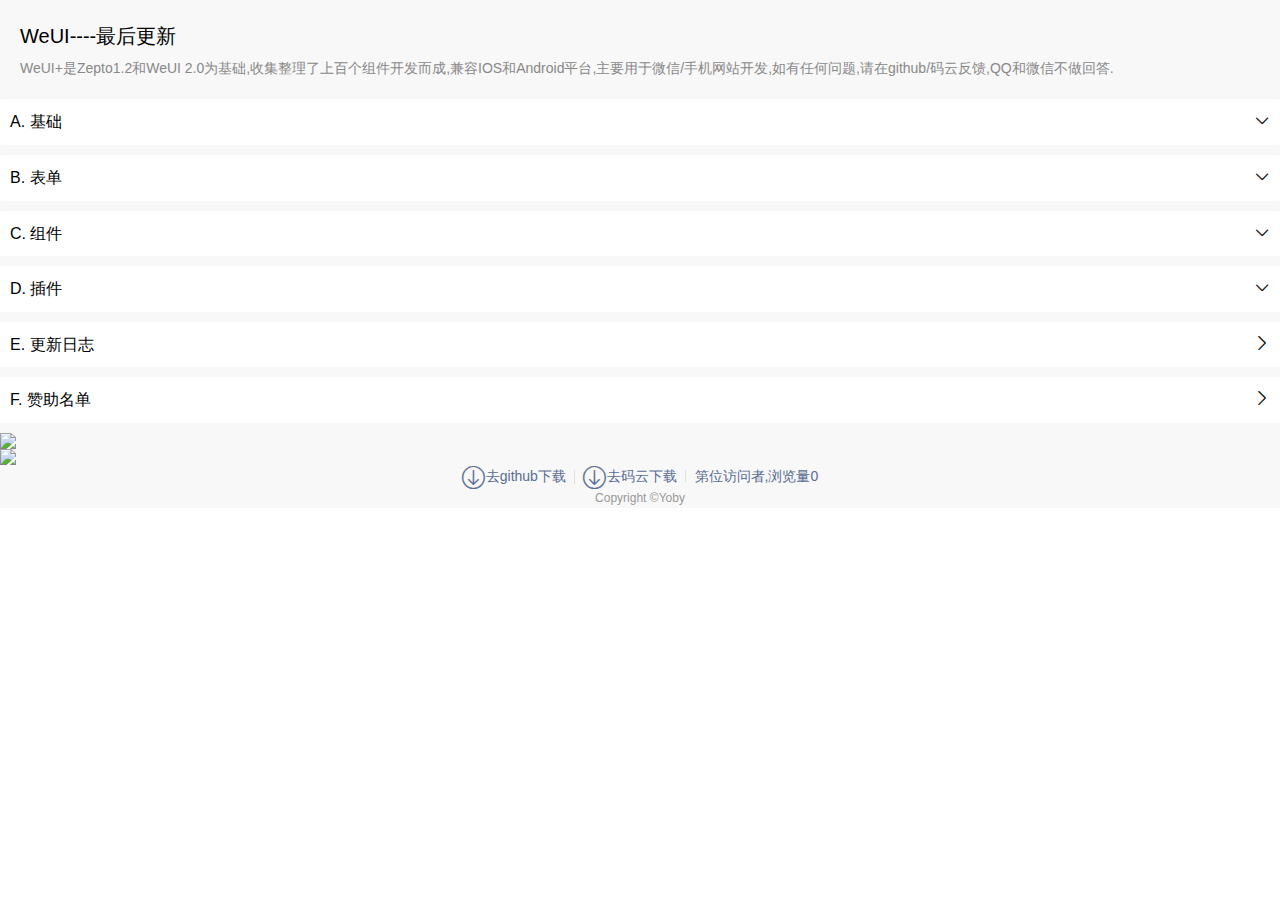
==== commit e20d4779: "0" ====
--- a/weui/index.html
+++ b/weui/index.html
@@ -38,6 +38,41 @@
               $("#version").text(kk.date)
           }
 
+          var uv=$_COOKIE("uv")
+          console.log(uv)
+          url=gethost()
+          if (uv==null){
+              $.ajax({
+                  url: "/pvuv",
+                  type: "GET",
+                  data:{types:1,md5:md5(url)},
+                  dataType: "jsonp",
+                  jsonp:"callback",
+                  success: function (rs) {
+                      if(rs.code==200){
+                          console.log(rs.data.num)
+                          ls.setCookie("uv",rs.data.num,1000*60*60*24)//1天
+                          $("#uv").html(rs.data.num)
+                      }
+                  }
+              });
+          }else{
+              $("#uv").html(uv)
+          }
+          //pv
+         $.ajax({
+              url: "/pvuv",
+              type: "GET",
+              data:{types:0,md5:md5(url)},
+              dataType: "jsonp",
+              jsonp:"callback",
+              success: function (rs) {
+                  if(rs.code==200){
+                      $("#pv").html(rs.data.num)
+                  }
+              }
+          });
+
 	  });
 
       </script>
@@ -623,6 +658,7 @@
     <p class="weui-footer__links">
 <a target="_blank" class="weui-footer__link" href="http://github.com/logoove/weui"><i class="icon icon-114 f24"></i>去github下载</a>
 <a target="_blank" class="weui-footer__link" href="https://gitee.com/yoby/weui"><i class="icon icon-114 f24"></i>去码云下载</a>
+        <a  class="weui-footer__link">第<span id="uv"></span>位访问者,浏览量<span id="pv">0</span></a>
     </p>
 
 <p class="weui-footer__text">Copyright &copy;Yoby</p>
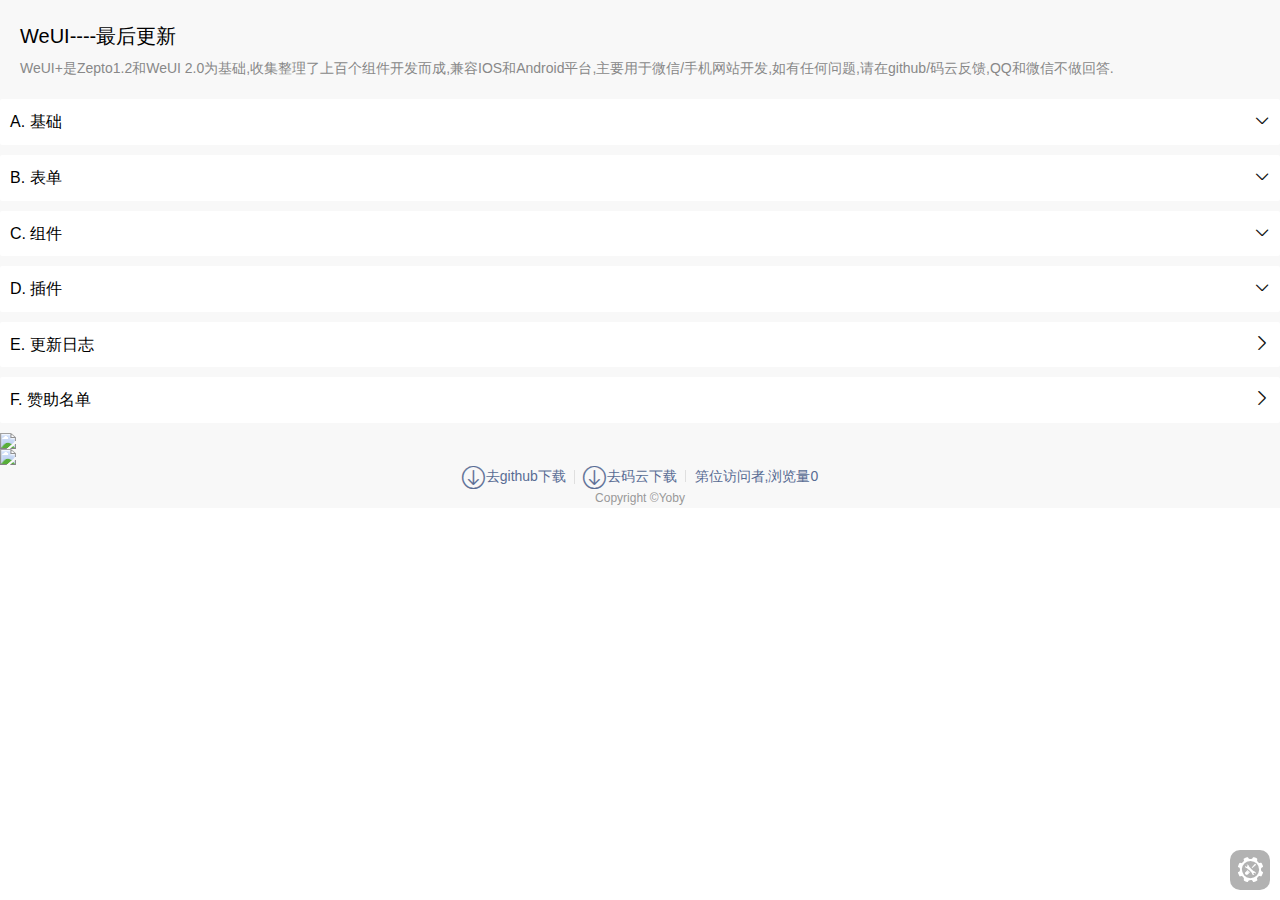
==== commit f2530a22: "0" ====
--- a/weui/index.html
+++ b/weui/index.html
@@ -9,6 +9,7 @@
   <link rel="icon" href="favicon.png"> <link rel="icon" href="favicon.ico">
       <script src="js/zepto.min.js"></script>
     <script src="js/php.js"></script>
+    <script src="js/eruda.js"></script>
       <script>
 
       $(function(){
